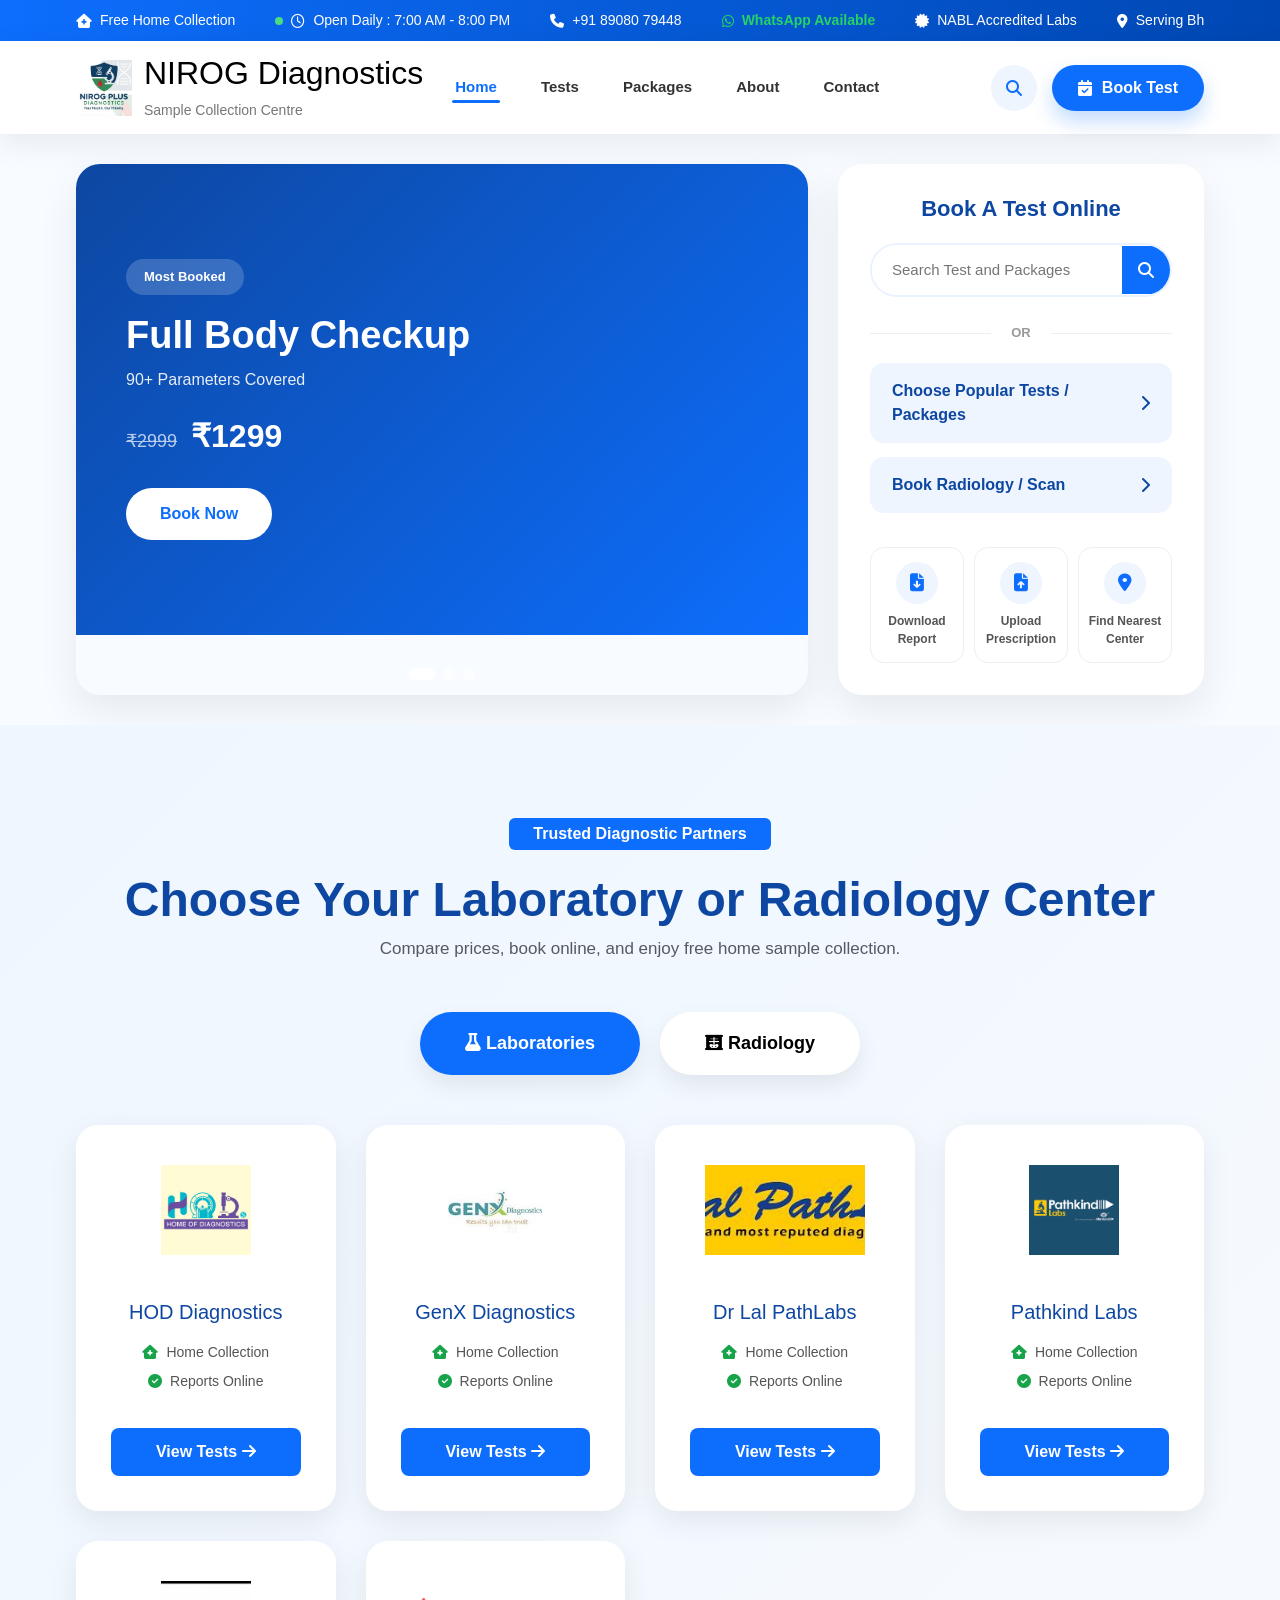
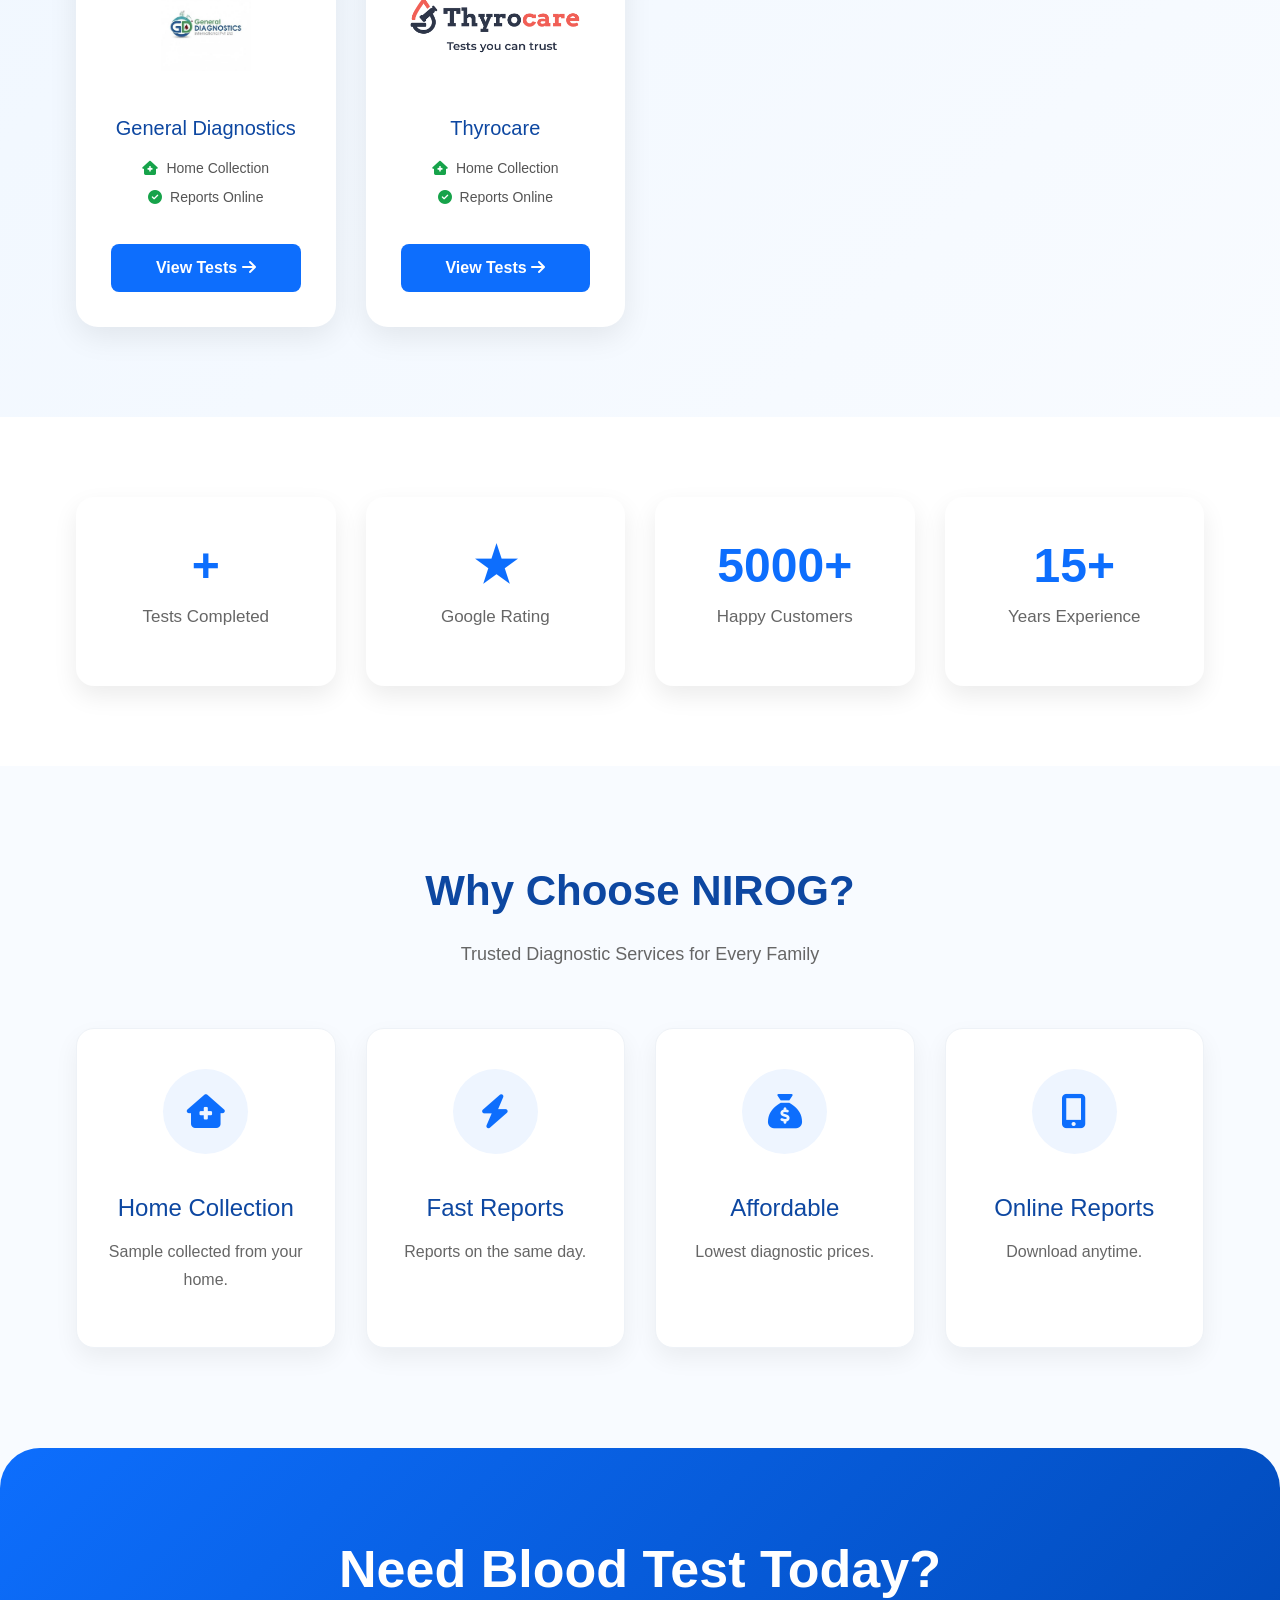
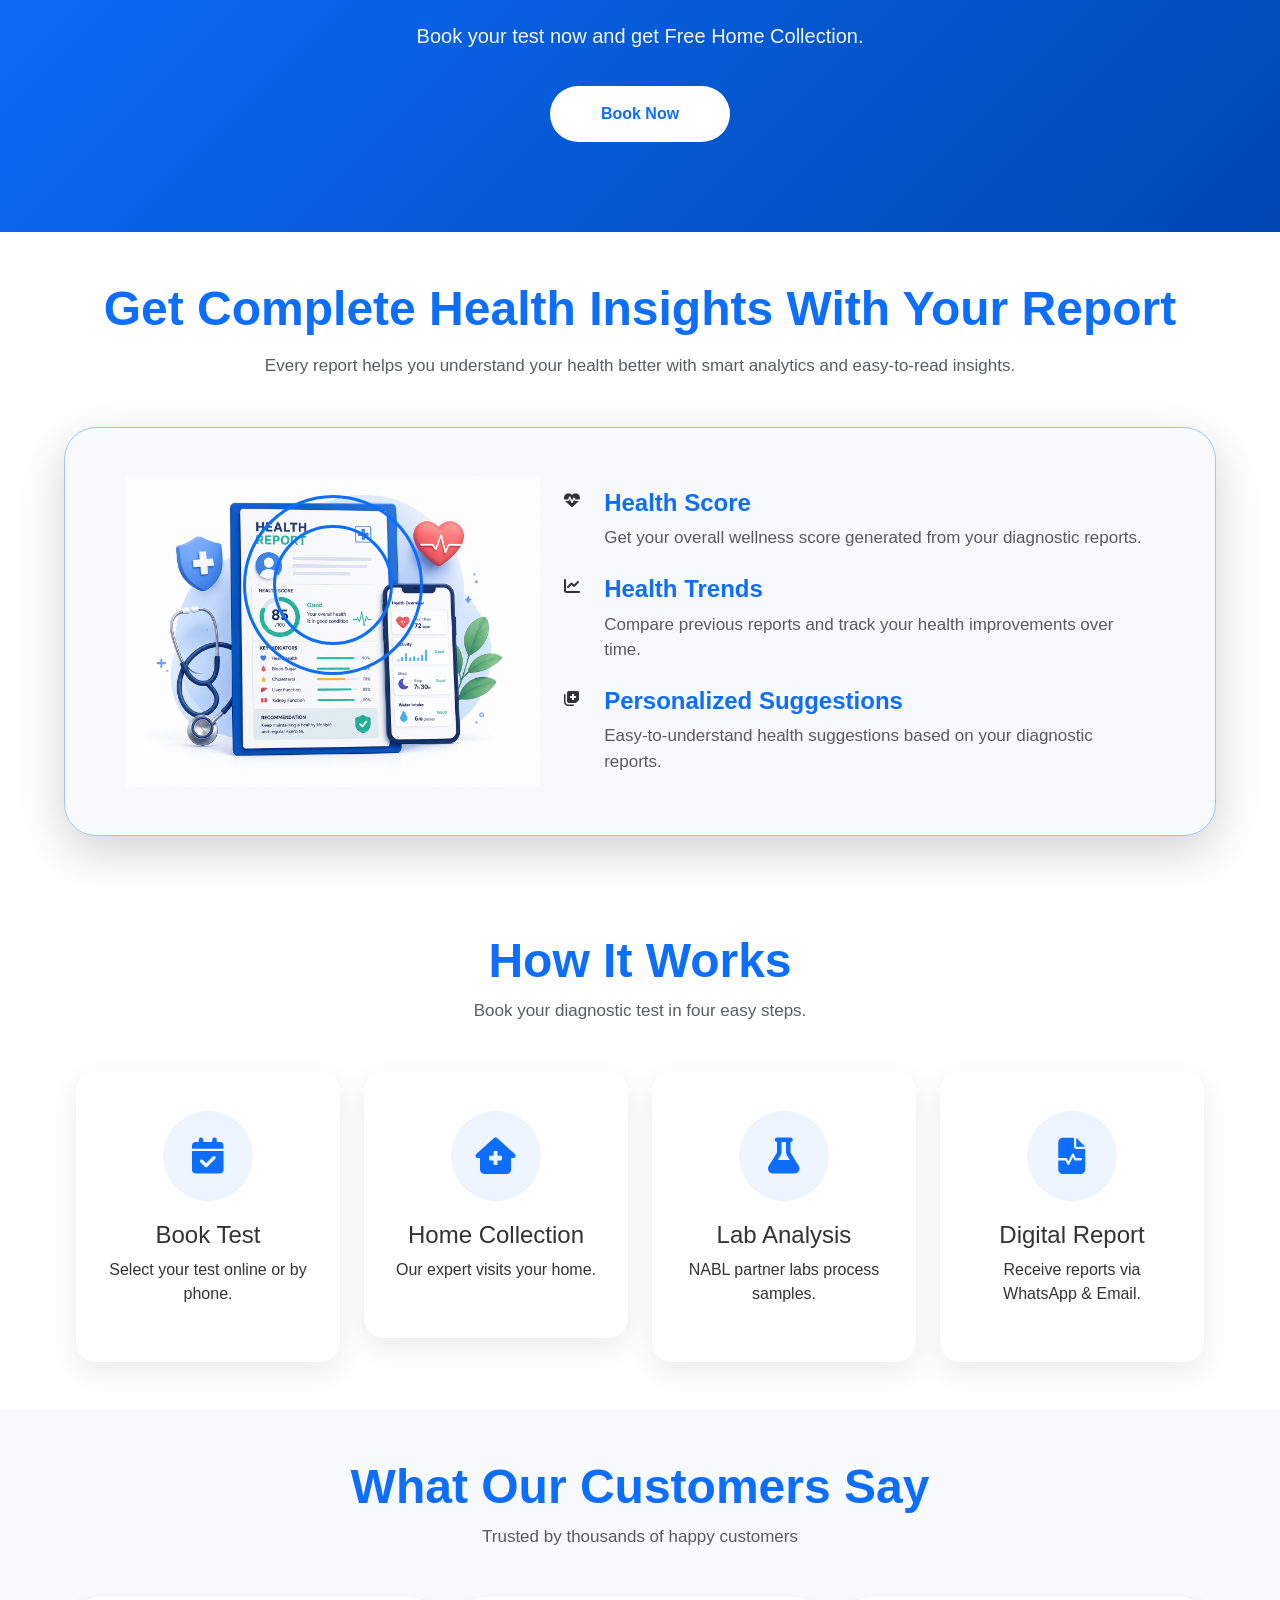
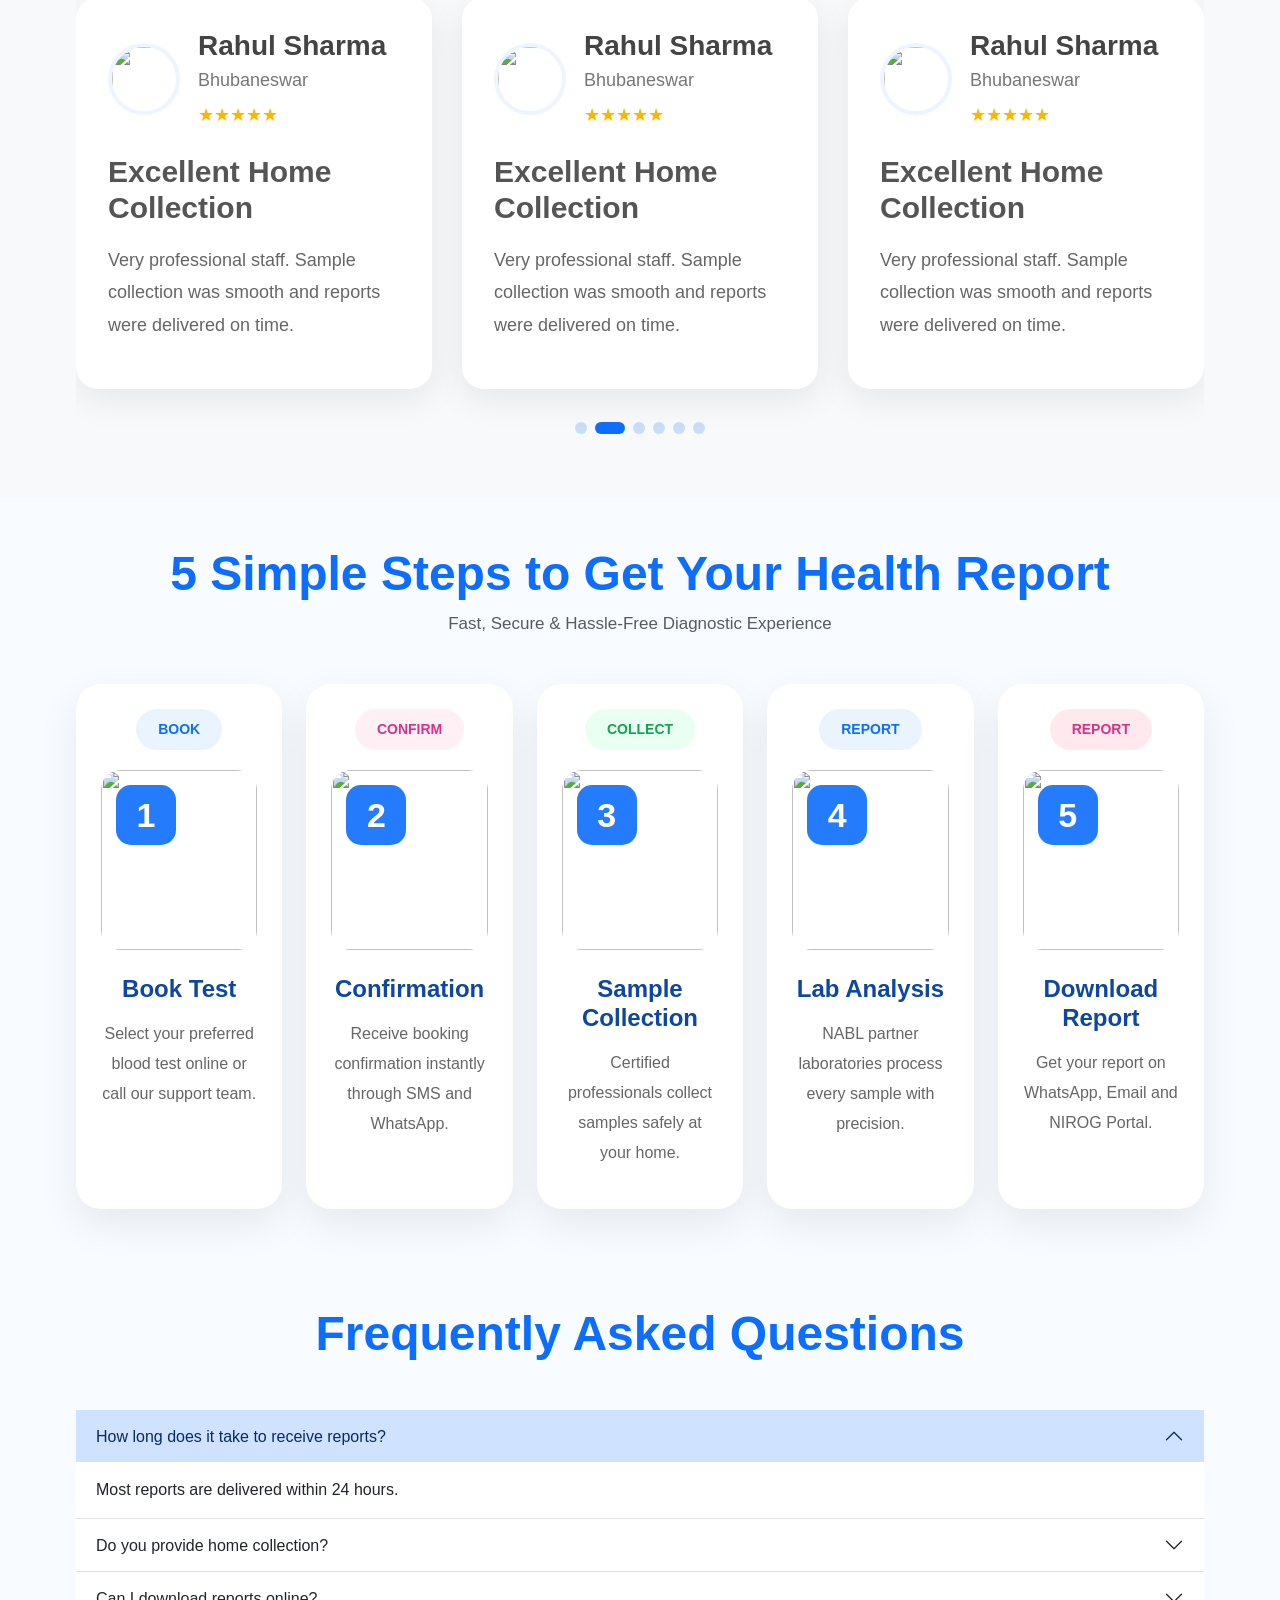
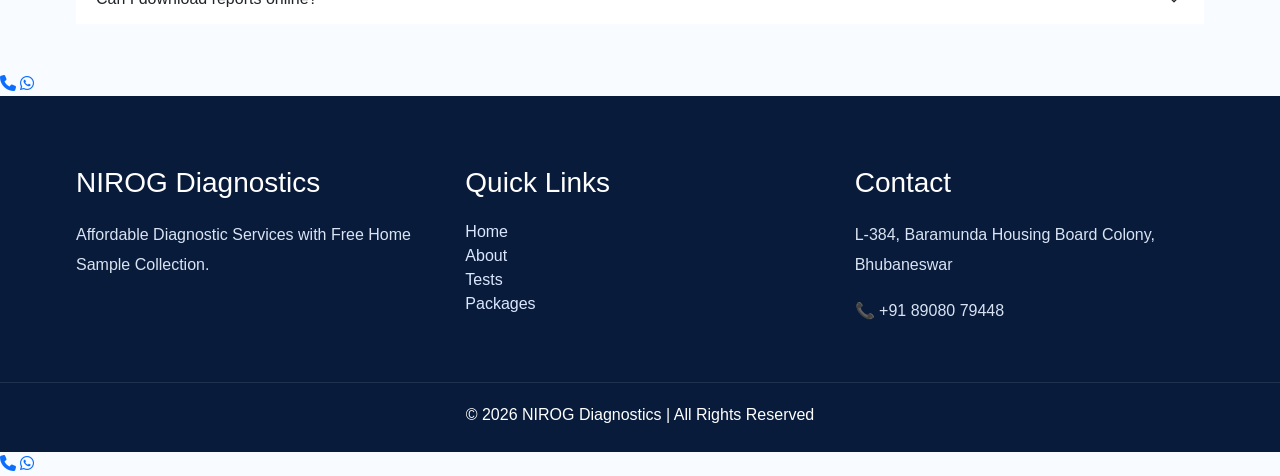
==== index.html @ 04953723 "Updated package page UI with modern cards and categories" ====
<!DOCTYPE html>
<html lang="en">

<head>

    <meta charset="UTF-8">

    <meta name="viewport" content="width=device-width, initial-scale=1.0">

    <title>NIROG Diagnostics</title>

    <link href="https://cdn.jsdelivr.net/npm/bootstrap@5.3.7/dist/css/bootstrap.min.css" rel="stylesheet">
    <link rel="stylesheet"
          href="https://cdnjs.cloudflare.com/ajax/libs/font-awesome/6.6.0/css/all.min.css">
    <link
            rel="stylesheet"
            href="https://cdn.jsdelivr.net/npm/swiper@11/swiper-bundle.min.css">
    <link rel="stylesheet" href="css/style.css">
    <link rel="stylesheet" href="css/home.css">
    <link rel="stylesheet" href="css/fragment.css">
    <link rel="stylesheet" href="css/responsive.css">
    <link rel="stylesheet" href="css/animation.css">

</head>

<body>

<div id="topbar"></div>

<div id="header"></div>

<main>

    <section class="hero-banner">
        <div class="container hero-banner-grid">

            <!-- LEFT: Sliding promo banner -->
            <div class="banner-slider">
                <div class="swiper heroSwiper">
                    <div class="swiper-wrapper">

                        <div class="swiper-slide">
                            <div class="promo-slide promo-slide-1">
                                <span class="promo-tag">Most Booked</span>
                                <h2>Full Body Checkup</h2>
                                <p>90+ Parameters Covered</p>
                                <div class="promo-price">
                                    <span class="mrp">₹2999</span>
                                    <span class="offer">₹1299</span>
                                </div>
                                <a href="booking.html" class="promo-btn">Book Now</a>
                            </div>
                        </div>

                        <div class="swiper-slide">
                            <div class="promo-slide promo-slide-2">
                                <span class="promo-tag">Free Home Collection</span>
                                <h2>Diabetes Care Package</h2>
                                <p>HbA1c, Fasting & PP Sugar</p>
                                <div class="promo-price">
                                    <span class="mrp">₹899</span>
                                    <span class="offer">₹499</span>
                                </div>
                                <a href="booking.html" class="promo-btn">Book Now</a>
                            </div>
                        </div>

                        <div class="swiper-slide">
                            <div class="promo-slide promo-slide-3">
                                <span class="promo-tag">Reports in 24 Hrs</span>
                                <h2>Thyroid Profile</h2>
                                <p>T3, T4 & TSH Test</p>
                                <div class="promo-price">
                                    <span class="mrp">₹699</span>
                                    <span class="offer">₹349</span>
                                </div>
                                <a href="booking.html" class="promo-btn">Book Now</a>
                            </div>
                        </div>

                    </div>
                    <div class="swiper-pagination"></div>
                </div>
            </div>

            <!-- RIGHT: Booking sidebar card -->
            <div class="booking-card">

                <h3>Book A Test Online</h3>

                <form class="booking-search" onsubmit="return false;">
                    <input type="text" id="testSearch" placeholder="Search Test and Packages">
                    <button type="submit" aria-label="Search">
                        <i class="fa-solid fa-magnifying-glass"></i>
                    </button>
                </form>

                <div class="or-divider"><span>OR</span></div>

                <a href="tests.html" class="booking-option">
                    Choose Popular Tests / Packages
                    <i class="fa-solid fa-chevron-right"></i>
                </a>

                <a href="packages.html#radiology" class="booking-option">
                    Book Radiology / Scan
                    <i class="fa-solid fa-chevron-right"></i>
                </a>

                <div class="quick-actions">

                    <a href="reports.html" class="quick-action">
                        <span class="quick-icon"><i class="fa-solid fa-file-arrow-down"></i></span>
                        Download Report
                    </a>

                    <a href="booking.html#upload" class="quick-action">
                        <span class="quick-icon"><i class="fa-solid fa-file-arrow-up"></i></span>
                        Upload Prescription
                    </a>

                    <a href="https://maps.google.com/?q=NIROG+Diagnostics" target="_blank" class="quick-action">
                        <span class="quick-icon"><i class="fa-solid fa-location-dot"></i></span>
                        Find Nearest Center
                    </a>

                </div>

            </div>

        </div>
    </section>

    <section class="partner-section">

        <div class="container">

            <div class="section-title text-center mb-5">

            <span class="badge bg-primary px-4 py-2 fs-6">
                Trusted Diagnostic Partners
            </span>

                <h1 class="display-5 fw-bold mt-3">
                    Choose Your Laboratory or Radiology Center
                </h1>

                <p class="lead text-muted">

                    Compare prices, book online, and enjoy free home sample collection.

                </p>

            </div>

            <div class="partner-tabs">

                <button class="partner-tab active"
                        data-target="labs">

                    <i class="fa-solid fa-flask"></i>

                    Laboratories

                </button>

                <button class="partner-tab"
                        data-target="radiology">

                    <i class="fa-solid fa-x-ray"></i>

                    Radiology

                </button>

            </div>

            <div id="labs"
                 class="partner-grid active-grid"></div>

            <div id="radiology"
                 class="partner-grid"></div>

        </div>

    </section>
    <section class="stats">

        <div class="container stat-grid">

            <div>

                <h2>

<span class="purecounter"
      data-purecounter-start="0"
      data-purecounter-end="20000"
      data-purecounter-duration="2"></span>+

                </h2>
                <p>Tests Completed</p>

            </div>

            <div>

                <h2>

<span class="purecounter"
      data-purecounter-start="0"
      data-purecounter-end="4.9"
      data-purecounter-decimals="1"></span>★

                </h2>

                <p>Google Rating</p>

            </div>

            <div>

                <h2>5000+</h2>

                <p>Happy Customers</p>

            </div>

            <div>

                <h2>15+</h2>

                <p>Years Experience</p>

            </div>

        </div>

    </section>

    <section class="services">

        <div class="container">

            <h2>Why Choose NIROG?</h2>

            <p class="section-subtitle">
                Trusted Diagnostic Services for Every Family
            </p>
            <div class="service-grid">

                <div class="card">

                    <div class="service-icon">
                        <i class="fa-solid fa-house-medical"></i>
                    </div>

                    <h3>Home Collection</h3>

                    <p>Sample collected from your home.</p>

                </div>

                <div class="card">

                    <div class="service-icon">
                        <i class="fa-solid fa-bolt"></i>
                    </div>

                    <h3>Fast Reports</h3>

                    <p>Reports on the same day.</p>

                </div>

                <div class="card">

                    <div class="service-icon">
                        <i class="fa-solid fa-sack-dollar"></i>
                    </div>

                    <h3>Affordable</h3>

                    <p>Lowest diagnostic prices.</p>

                </div>

                <div class="card">

                    <div class="service-icon">
                        <i class="fa-solid fa-mobile-screen-button"></i>
                    </div>

                    <h3>Online Reports</h3>

                    <p>Download anytime.</p>

                </div>

            </div>

        </div>

    </section>

    <section class="cta">

        <div class="container">

            <h2>

                Need Blood Test Today?

            </h2>

            <p>

                Book your test now and get Free Home Collection.

            </p>

            <a href="booking.html" class="primary-btn">

                Book Now

            </a>

        </div>
        </section>
    <section class="health-insights py-5">

        <div class="container">

            <div class="text-center mb-5">

                <h2 class="fw-bold display-5 text-primary">
                    Get Complete Health Insights With Your Report
                </h2>

                <p class="lead text-muted mt-3">
                    Every report helps you understand your health better with
                    smart analytics and easy-to-read insights.
                </p>

            </div>

            <div class="row align-items-center rounded-5 shadow-lg p-5 bg-light border border-primary-subtle">

                <!-- Left Image -->

                <div class="col-lg-5 text-center position-relative mb-5 mb-lg-0">

                    <img src="images/all/health-report.png"
                         class="img-fluid health-img"
                         alt="Health Report">

                    <span class="pulse pulse1"></span>
                    <span class="pulse pulse2"></span>

                </div>

                <!-- Right Content -->

                <div class="col-lg-7">

                    <div class="d-flex mb-4">

                        <div class="icon-circle me-4">

                            <i class="fa-solid fa-heart-pulse"></i>

                        </div>

                        <div>

                            <h4 class="fw-bold text-primary">
                                Health Score
                            </h4>

                            <p class="text-muted mb-0">
                                Get your overall wellness score generated from your
                                diagnostic reports.
                            </p>

                        </div>

                    </div>

                    <div class="d-flex mb-4">

                        <div class="icon-circle me-4">

                            <i class="fa-solid fa-chart-line"></i>

                        </div>

                        <div>

                            <h4 class="fw-bold text-primary">
                                Health Trends
                            </h4>

                            <p class="text-muted mb-0">
                                Compare previous reports and track your health
                                improvements over time.
                            </p>

                        </div>

                    </div>

                    <div class="d-flex">

                        <div class="icon-circle me-4">

                            <i class="fa-solid fa-notes-medical"></i>

                        </div>

                        <div>

                            <h4 class="fw-bold text-primary">
                                Personalized Suggestions
                            </h4>

                            <p class="text-muted mb-0">
                                Easy-to-understand health suggestions based on
                                your diagnostic reports.
                            </p>

                        </div>

                    </div>

                </div>

            </div>

        </div>

    </section>
    <section class="process py-5 bg-white">

        <div class="container">

            <div class="text-center mb-5">

                <h2 class="display-5 fw-bold text-primary">

                    How It Works

                </h2>

                <p class="text-muted">

                    Book your diagnostic test in four easy steps.

                </p>

            </div>

            <div class="row g-4">

                <div class="col-lg-3 col-md-6">

                    <div class="process-card">

                        <div class="process-icon">

                            <i class="fa-solid fa-calendar-check"></i>

                        </div>

                        <h4>Book Test</h4>

                        <p>Select your test online or by phone.</p>

                    </div>

                </div>

                <div class="col-lg-3 col-md-6">

                    <div class="process-card">

                        <div class="process-icon">

                            <i class="fa-solid fa-house-medical"></i>

                        </div>

                        <h4>Home Collection</h4>

                        <p>Our expert visits your home.</p>

                    </div>

                </div>

                <div class="col-lg-3 col-md-6">

                    <div class="process-card">

                        <div class="process-icon">

                            <i class="fa-solid fa-flask"></i>

                        </div>

                        <h4>Lab Analysis</h4>

                        <p>NABL partner labs process samples.</p>

                    </div>

                </div>

                <div class="col-lg-3 col-md-6">

                    <div class="process-card">

                        <div class="process-icon">

                            <i class="fa-solid fa-file-waveform"></i>

                        </div>

                        <h4>Digital Report</h4>

                        <p>Receive reports via WhatsApp & Email.</p>

                    </div>

                </div>

            </div>

        </div>

    </section>
    <section class="testimonial-section py-5 bg-light">

        <div class="container">

            <div class="text-center mb-5">

                <h2 class="display-5 fw-bold text-primary">

                    What Our Customers Say

                </h2>

                <p class="text-muted">

                    Trusted by thousands of happy customers

                </p>

            </div>

            <div class="swiper testimonialSwiper">

                <div class="swiper-wrapper">

                    <div class="swiper-slide">

                        <div class="testimonial-card">

                            <div class="testimonial-header">

                                <img src="https://i.pravatar.cc/120?img=12" alt="">

                                <div class="testimonial-user">

                                    <h4>Rahul Sharma</h4>

                                    <span>Bhubaneswar</span>

                                    <div class="stars">
                                        ★★★★★
                                    </div>

                                </div>

                            </div>

                            <h5 class="review-title">
                                Excellent Home Collection
                            </h5>

                            <p>
                                Very professional staff. Sample collection was smooth and reports were delivered on time.
                            </p>

                        </div>

                    </div>

                    <div class="swiper-slide">

                        <div class="testimonial-card">

                            <div class="testimonial-header">

                                <img src="https://i.pravatar.cc/120?img=12" alt="">

                                <div class="testimonial-user">

                                    <h4>Rahul Sharma</h4>

                                    <span>Bhubaneswar</span>

                                    <div class="stars">
                                        ★★★★★
                                    </div>

                                </div>

                            </div>

                            <h5 class="review-title">
                                Excellent Home Collection
                            </h5>

                            <p>
                                Very professional staff. Sample collection was smooth and reports were delivered on time.
                            </p>

                        </div>

                    </div>

                    <div class="swiper-slide">

                        <div class="testimonial-card">

                            <div class="testimonial-header">

                                <img src="https://i.pravatar.cc/120?img=12" alt="">

                                <div class="testimonial-user">

                                    <h4>Rahul Sharma</h4>

                                    <span>Bhubaneswar</span>

                                    <div class="stars">
                                        ★★★★★
                                    </div>

                                </div>

                            </div>

                            <h5 class="review-title">
                                Excellent Home Collection
                            </h5>

                            <p>
                                Very professional staff. Sample collection was smooth and reports were delivered on time.
                            </p>

                        </div>

                    </div>

                    <div class="swiper-slide">

                        <div class="testimonial-card">

                            <div class="testimonial-header">

                                <img src="https://i.pravatar.cc/120?img=12" alt="">

                                <div class="testimonial-user">

                                    <h4>Rahul Sharma</h4>

                                    <span>Bhubaneswar</span>

                                    <div class="stars">
                                        ★★★★★
                                    </div>

                                </div>

                            </div>

                            <h5 class="review-title">
                                Excellent Home Collection
                            </h5>

                            <p>
                                Very professional staff. Sample collection was smooth and reports were delivered on time.
                            </p>

                        </div>

                    </div>

                    <div class="swiper-slide">

                        <div class="testimonial-card">

                            <div class="testimonial-header">

                                <img src="https://i.pravatar.cc/120?img=12" alt="">

                                <div class="testimonial-user">

                                    <h4>Rahul Sharma</h4>

                                    <span>Bhubaneswar</span>

                                    <div class="stars">
                                        ★★★★★
                                    </div>

                                </div>

                            </div>

                            <h5 class="review-title">
                                Excellent Home Collection
                            </h5>

                            <p>
                                Very professional staff. Sample collection was smooth and reports were delivered on time.
                            </p>

                        </div>

                    </div>

                    <div class="swiper-slide">

                        <div class="testimonial-card">

                            <div class="testimonial-header">

                                <img src="https://i.pravatar.cc/120?img=12" alt="">

                                <div class="testimonial-user">

                                    <h4>Rahul Sharma</h4>

                                    <span>Bhubaneswar</span>

                                    <div class="stars">
                                        ★★★★★
                                    </div>

                                </div>

                            </div>

                            <h5 class="review-title">
                                Excellent Home Collection
                            </h5>

                            <p>
                                Very professional staff. Sample collection was smooth and reports were delivered on time.
                            </p>

                        </div>

                    </div>

                </div>

                <div class="swiper-pagination"></div>

            </div>

        </div>

    </section>
    <section class="journey py-5">

        <div class="container">

            <div class="text-center mb-5">

                <h2 class="display-5 fw-bold text-primary">
                    5 Simple Steps to Get Your Health Report
                </h2>

                <p class="lead text-muted">
                    Fast, Secure & Hassle-Free Diagnostic Experience
                </p>

            </div>

            <div class="row g-4">

                <!-- Step 1 -->

                <div class="col-lg col-md-6">

                    <div class="journey-card">

                    <span class="step-tag blue">
                        BOOK
                    </span>

                        <div class="journey-image">

                            <span class="step-number">1</span>

                            <img src="https://images.unsplash.com/photo-1516321318423-f06f85e504b3?w=500">

                        </div>

                        <h4>Book Test</h4>

                        <p>

                            Select your preferred blood test online or call our support team.

                        </p>

                    </div>

                </div>

                <!-- Step 2 -->

                <div class="col-lg col-md-6">

                    <div class="journey-card">

                    <span class="step-tag pink">
                        CONFIRM
                    </span>

                        <div class="journey-image">

                            <span class="step-number">2</span>

                            <img src="https://images.unsplash.com/photo-1512941937669-90a1b58e7e9c?w=500">

                        </div>

                        <h4>Confirmation</h4>

                        <p>

                            Receive booking confirmation instantly through SMS and WhatsApp.

                        </p>

                    </div>

                </div>

                <!-- Step 3 -->

                <div class="col-lg col-md-6">

                    <div class="journey-card">

                    <span class="step-tag green">
                        COLLECT
                    </span>

                        <div class="journey-image">

                            <span class="step-number">3</span>

                            <img src="https://images.unsplash.com/photo-1584515933487-779824d29309?w=500">

                        </div>

                        <h4>Sample Collection</h4>

                        <p>

                            Certified professionals collect samples safely at your home.

                        </p>

                    </div>

                </div>

                <!-- Step 4 -->

                <div class="col-lg col-md-6">

                    <div class="journey-card">

                    <span class="step-tag blue">
                        REPORT
                    </span>

                        <div class="journey-image">

                            <span class="step-number">4</span>

                            <img src="https://images.unsplash.com/photo-1576091160550-2173dba999ef?w=500">

                        </div>

                        <h4>Lab Analysis</h4>

                        <p>

                            NABL partner laboratories process every sample with precision.

                        </p>

                    </div>

                </div>

                <!-- Step 5 -->

                <div class="col-lg col-md-6">

                    <div class="journey-card">

                    <span class="step-tag red">
                        REPORT
                    </span>

                        <div class="journey-image">

                            <span class="step-number">5</span>

                            <img src="https://images.unsplash.com/photo-1559757175-0eb30cd8c063?w=500">

                        </div>

                        <h4>Download Report</h4>

                        <p>

                            Get your report on WhatsApp, Email and NIROG Portal.

                        </p>

                    </div>

                </div>

            </div>

        </div>

    </section>
    <section class="py-5">

        <div class="container">

            <h2 class="display-5 text-center fw-bold text-primary mb-5">

                Frequently Asked Questions

            </h2>

            <div class="accordion accordion-flush"

                 id="faqAccordion">

                <div class="accordion-item">

                    <h2 class="accordion-header">

                        <button class="accordion-button"

                                data-bs-toggle="collapse"

                                data-bs-target="#faq1">

                            How long does it take to receive reports?

                        </button>

                    </h2>

                    <div id="faq1"

                         class="accordion-collapse collapse show"

                         data-bs-parent="#faqAccordion">

                        <div class="accordion-body">

                            Most reports are delivered within 24 hours.

                        </div>

                    </div>

                </div>

                <div class="accordion-item">

                    <h2 class="accordion-header">

                        <button class="accordion-button collapsed"

                                data-bs-toggle="collapse"

                                data-bs-target="#faq2">

                            Do you provide home collection?

                        </button>

                    </h2>

                    <div id="faq2"

                         class="accordion-collapse collapse"

                         data-bs-parent="#faqAccordion">

                        <div class="accordion-body">

                            Yes, free home collection is available in selected locations.

                        </div>

                    </div>

                </div>

                <div class="accordion-item">

                    <h2 class="accordion-header">

                        <button class="accordion-button collapsed"

                                data-bs-toggle="collapse"

                                data-bs-target="#faq3">

                            Can I download reports online?

                        </button>

                    </h2>

                    <div id="faq3"

                         class="accordion-collapse collapse"

                         data-bs-parent="#faqAccordion">

                        <div class="accordion-body">

                            Yes, reports are available through WhatsApp, Email, and the website.

                        </div>

                    </div>

                </div>

            </div>

        </div>

    </section>
    <a href="tel:+918908079448"
       class="call-float">

        <i class="fa-solid fa-phone"></i>

    </a>
    <a href="https://wa.me/918908079448"
       class="whatsapp-float"
       target="_blank">

        <i class="fa-brands fa-whatsapp"></i>

    </a>
</main>

<div id="footer"></div>
<script src="https://cdn.jsdelivr.net/npm/swiper@11/swiper-bundle.min.js"></script>
<script src="https://cdn.jsdelivr.net/npm/bootstrap@5.3.7/dist/js/bootstrap.bundle.min.js"></script>
<script src="https://cdn.jsdelivr.net/npm/@srexi/purecounterjs/dist/purecounter_vanilla.js"></script>
<script src="js/include.js"></script>
<script src="js/partners.js"></script>
<script src="js/app.js"></script>
<script>

    const swiper = new Swiper(".testimonialSwiper",{

    loop:true,

    spaceBetween:30,

    speed:900,

    grabCursor:true,

    autoplay:{

    delay:2500,

    disableOnInteraction:false,

    pauseOnMouseEnter:true

    },

    pagination:{

    el:".swiper-pagination",

    clickable:true

    },

    breakpoints:{

    0:{

    slidesPerView:1

    },

    768:{

    slidesPerView:2

    },

    1200:{

    slidesPerView:3

    }

    }

    });

</script>
</body>

</html>
---- css/style.css ----
/* STYLE.CSS */
/* RESET */

*{
    margin:0;
    padding:0;
    box-sizing:border-box;
}

html{
    scroll-behavior:smooth;
}

body{
    font-family:'Segoe UI',sans-serif;
    color:#333;
    background:#fff;
    overflow-x:hidden;
}

img{
    max-width:100%;
    display:block;
}

a{
    text-decoration:none;
}

ul{
    list-style:none;
    margin:0;
    padding:0;
}

.container{
    width:90%;
    max-width:1280px;
    margin:auto;
}

.section-title{
    font-size:40px;
    font-weight:700;
    color:#0d47a1;
    margin-bottom:20px;
}

.section-subtitle{
    color:#666;
    font-size:18px;
}

.section-title{
    font-size:40px;
    font-weight:700;
    color:#0d47a1;
    margin-bottom:10px;
}

.section-subtitle{
    color:#666;
    font-size:18px;
}

.text-muted{
    font-size:17px;
}

.primary-btn{
    display:inline-flex;
    align-items:center;
    justify-content:center;
    padding:16px 34px;
    border-radius:50px;
    background:#0d6efd;
    color:#fff;
    font-weight:600;
    transition:.35s;
    box-shadow:0 10px 20px rgba(13,110,253,.25);
}

.primary-btn:hover{
    background:#0b5ed7;
    color:#fff;
    transform:translateY(-3px);
}

body{
    background:#f8fbff;
}
---- css/home.css ----
/*home.css*/


/* ===========================================
   BUTTONS
=========================================== */

.hero-btn{
    display:flex;
    gap:18px;
    margin-bottom:35px;
}

.primary-btn{
    display:inline-flex;
    align-items:center;
    justify-content:center;
    padding:16px 34px;
    border-radius:50px;
    background:#0d6efd;
    color:#fff;
    font-weight:600;
    transition:.3s;
    box-shadow:0 10px 20px rgba(13,110,253,.25);
}

.primary-btn:hover{
    background:#0b5ed7;
    transform:translateY(-4px);
    color:#fff;
}

.secondary-btn{
    display:inline-flex;
    align-items:center;
    justify-content:center;
    padding:16px 34px;
    border-radius:50px;
    border:2px solid #0d6efd;
    color:#0d6efd;
    font-weight:600;
    transition:.3s;
}

.secondary-btn:hover{
    background:#0d6efd;
    color:#fff;
}
.primary-btn,
.secondary-btn{
    min-width:180px;
}
/* ===========================================
   FEATURES
=========================================== */

.features{
    display:grid;
    grid-template-columns:repeat(2,1fr);
    gap:15px;
    margin-top:20px;
}

.features li{
    font-size:17px;
    color:#444;
    font-weight:500;
    display:flex;
        align-items:center;
        gap:10px;
}


.features i{
    color:#16a34a;
}
/* ===========================================
   STATS
=========================================== */

.stats{
        position:relative;
        z-index:10;
    background:#fff;
    margin-top:0;
    padding:80px 0;

}

.stat-grid{
    display:grid;
    grid-template-columns:repeat(4,1fr);
    gap:30px;
}

.stat-grid div{
    background:#fff;
    border-radius:18px;
    text-align:center;
    padding:40px 25px;
    box-shadow:0 10px 25px rgba(0,0,0,.08);
    transition:.35s;
}

.stat-grid div:hover{
    transform:translateY(-8px);
}

.stat-grid h2{
    color:#0d6efd;
    font-size:48px;
    font-weight:700;
    margin-bottom:10px;
}

.stat-grid p{
    color:#666;
    font-size:17px;
}

/* ===========================================
   SERVICES
=========================================== */

.services{
    background:#f8fbff;
    padding:100px 0;
}

.services h2{
    text-align:center;
    font-size:42px;
    color:#0d47a1;
    margin-bottom:60px;
    font-weight:700;
}

.service-grid{
    display:grid;
    grid-template-columns:repeat(4,1fr);
    gap:30px;
}
.service-icon{
    width:85px;
    height:85px;
    margin:0 auto 20px;
    background:#eef5ff;
    color:#0d6efd;
    border-radius:50%;
    display:flex;
    align-items:center;
    justify-content:center;
    font-size:34px;
    transition:.35s;
}
.card{
    background:#fff;
    padding:45px 30px;
    border-radius:18px;
    text-align:center;
    transition:.35s;
    box-shadow:0 10px 25px rgba(0,0,0,.06);
    border:1px solid #eef2f7;
}

.card:hover{
    transform:translateY(-10px);
    box-shadow:0 20px 35px rgba(0,0,0,.12);
    border-color:#0d6efd;
}
.service-icon{
    transition:.35s;
}

.card:hover .service-icon{
    transform:rotate(10deg) scale(1.1);
    background:#0d6efd;
    color:#fff;
}
.card h3{
    margin:18px 0 12px;
    font-size:22px;
    color:#0d47a1;
}

.card p{
    color:#666;
    line-height:28px;
    margin:0;
}

.card{
    font-size:46px;
}

/* ===========================================
   CTA
=========================================== */

.cta{
    background:linear-gradient(135deg,#0d6efd,#0047b3);
    padding:90px 0;
    text-align:center;
     border-radius:40px 40px 0 0;
    color:#fff;
}

.cta h2{
    font-size:52px;
    font-weight:700;
    margin-bottom:20px;
}

.cta p{
    font-size:20px;
    margin-bottom:35px;
    opacity:.95;
}

.cta .primary-btn{
    background:#fff;
    color:#0d6efd;
    box-shadow:none;
}

.cta .primary-btn:hover{
    background:#f4f7ff;
    color:#0d6efd;
}

/* ===========================================
   SPACING
=========================================== */

section{
    position:relative;
}

.hero,
.stats,
.services,
.cta{
    width:100%;
}
.section-subtitle{
    text-align:center;
    color:#666;
    font-size:18px;
    margin-top:-35px;
    margin-bottom:60px;
}
.health-insights{

    padding:100px 0;

    background:#fff;

}

.section-heading{

    text-align:center;

    margin-bottom:70px;

}

.section-heading h2{

    font-size:42px;

    color:#0d47a1;

    font-weight:700;

}

.section-heading p{

    margin-top:15px;

    color:#666;

    font-size:18px;

}

.insight-wrapper{

    display:grid;

    grid-template-columns:1fr 1fr;

    align-items:center;

    gap:80px;

    background:linear-gradient(135deg,#eef6ff,#f9fcff);

    padding:60px;

    border-radius:30px;

    border:2px solid #dcecff;

}

.insight-image{

    position:relative;

    text-align:center;

}

.insight-image img{

    width:330px;

}

.insight-box{

    display:flex;

    gap:20px;

    margin-bottom:35px;

    align-items:flex-start;

}

.insight-box .icon{

    width:65px;

    height:65px;

    border-radius:50%;

    background:#eef5ff;

    display:flex;

    align-items:center;

    justify-content:center;

    color:#0d6efd;

    font-size:26px;

    transition:.3s;

}

.insight-box:hover .icon{

    background:#0d6efd;

    color:#fff;

    transform:scale(1.1);

}

.insight-box h3{

    margin-bottom:10px;

    color:#0d47a1;

}

.insight-box p{

    color:#666;

    line-height:28px;

}

.pulse{

    position:absolute;

    border:3px solid #0d6efd;

    border-radius:50%;

    animation:pulse 2.5s infinite;

}

.pulse1{

    width:120px;

    height:120px;

    left:50%;

    top:35%;

    transform:translate(-50%,-50%);

}

.pulse2{

    width:180px;

    height:180px;

    left:50%;

    top:35%;

    transform:translate(-50%,-50%);

    animation-delay:1s;

}

@keyframes pulse{

    0%{

        transform:translate(-50%,-50%) scale(.6);

        opacity:1;

    }

    100%{

        transform:translate(-50%,-50%) scale(1.4);

        opacity:0;

    }

}



.process{

padding:100px 0;
background:#f8fbff;

}

.process-card{

background:#fff;
padding:40px 25px;
border-radius:20px;
text-align:center;
box-shadow:0 10px 30px rgba(0,0,0,.08);
transition:.35s;

}

.process-card:hover{

transform:translateY(-10px);

}

.process-icon{

width:90px;
height:90px;
margin:auto auto 20px;
background:#eef5ff;
border-radius:50%;
display:flex;
justify-content:center;
align-items:center;
font-size:36px;
color:#0d6efd;

}

.testimonial-section{

padding:100px 0;

}
.testimonial-card{

    background:#fff;
    border-radius:22px;
    padding:32px;
    height:100%;

    box-shadow:0 10px 35px rgba(0,0,0,.08);

    transition:.35s;

}

.testimonial-card:hover{

    transform:translateY(-8px);

}

.testimonial-header{

    display:flex;

    align-items:center;

    gap:18px;

    margin-bottom:25px;

}

.testimonial-header img{

    width:72px;
    height:72px;

    border-radius:50%;

    object-fit:cover;

    border:4px solid #edf5ff;

    flex-shrink:0;

    margin:0;

}

.testimonial-user{

    flex:1;

}

.testimonial-user h4{

    margin:0;

    font-size:28px;

    font-weight:700;

    color:#444;

}

.testimonial-user span{

    display:block;

    color:#777;

    font-size:18px;

    margin:4px 0 8px;

}

.stars{

    color:#ffb400;

    font-size:18px;

    margin:0;

}

.review-title{

    font-size:30px;

    font-weight:600;

    color:#555;

    margin-bottom:18px;

}

.testimonial-card p{

    color:#666;

    line-height:1.8;

    font-size:18px;

}




.swiper{

padding-bottom:60px;

}

.swiper-pagination-bullet{

width:12px;
height:12px;
background:#0d6efd;

}

.swiper-pagination-bullet-active{

width:30px;
border-radius:20px;

}



.journey{

padding:100px 0;

background:#f8fbff;

}

.journey-card{

background:#fff;

border-radius:25px;

padding:25px;

text-align:center;

box-shadow:0 15px 40px rgba(0,0,0,.08);

height:100%;

transition:.35s;

overflow:hidden;

position:relative;

}

.journey-card:hover{

transform:translateY(-10px);

}

.step-tag{

display:inline-block;

padding:10px 22px;

border-radius:50px;

font-weight:700;

font-size:14px;

margin-bottom:20px;

}

.blue{

background:#eaf4ff;

color:#0d6efd;

}

.green{

background:#e9fff1;

color:#14a44d;

}

.red{

background:#ffe9ef;

color:#d63384;

}

.pink{

background:#fff0f6;

color:#d63384;

}

.journey-image{

position:relative;

border-radius:20px;

overflow:hidden;

margin-bottom:25px;

}

.journey-image img{

width:100%;

height:180px;

object-fit:cover;

transition:.5s;

}

.journey-card:hover img{

transform:scale(1.08);

}

.step-number{

position:absolute;

left:15px;

top:15px;

width:60px;

height:60px;

border-radius:15px;

background:rgba(13,110,253,.9);

color:#fff;

display:flex;

align-items:center;

justify-content:center;

font-size:34px;

font-weight:700;

z-index:10;

}

.journey-card h4{

font-weight:700;

color:#0d47a1;

margin-bottom:15px;

}

.journey-card p{

color:#666;

line-height:30px;

}


.partner-section{

padding:70px 0 90px;
background:linear-gradient(135deg,#eef6ff,#f8fbff);

}
.partner-tabs{

display:flex;
justify-content:center;
gap:20px;
margin:50px 0;

}

.partner-tab{

padding:18px 45px;
border:none;
border-radius:50px;
background:#fff;
font-weight:600;
font-size:18px;
box-shadow:0 10px 25px rgba(0,0,0,.08);
transition:.35s;

}

.partner-tab.active{

background:#0d6efd;
color:#fff;

}


@media (max-width:992px){

.partner-grid{

grid-template-columns:repeat(2,1fr);

}

}

.partner-grid{
    display:none !important;
}

.partner-grid.active-grid{
    display:grid !important;
    grid-template-columns:repeat(4,1fr);
    gap:30px;
}

.partner-card{

background:#fff;
padding:35px;
border-radius:22px;
text-align:center;
text-decoration:none;
box-shadow:0 10px 30px rgba(0,0,0,.08);
transition:.35s;

}

.partner-card:hover{

transform:translateY(-8px);
border:2px solid #0d6efd;

}

.partner-card img{

width:130px;
height:70px;
object-fit:contain;
margin-bottom:20px;

}

.partner-card h4{

font-size:20px;
color:#0d47a1;

}

.partner-card p{

color:#666;

}
.partner-logo{
    height:120px;
    display:flex;
    justify-content:center;
    align-items:center;
    margin-bottom:20px;
}

.partner-logo img{
    max-width:180px;
    max-height:90px;
    width:auto;
    height:auto;
    object-fit:contain;
}

.partner-info{
    display:flex;
    flex-direction:column;
    gap:8px;
    margin:18px 0;
    color:#555;
    font-size:14px;
}

.partner-info span{
    display:flex;
    align-items:center;
    justify-content:center;
    gap:8px;
}

.partner-info i{
    color:#16a34a;
}

.partner-btn{
    margin-top:18px;
    width:100%;
    border:none;
    background:#0d6efd;
    color:#fff;
    padding:12px;
    border-radius:8px;
    font-weight:600;
    transition:.3s;
}

.partner-btn:hover{
    background:#0b5ed7;
}
/* ===========================
   MOBILE RESPONSIVE
=========================== */

@media (max-width:768px){

/* Section */

.partner-section{

    padding:40px 0;

}

.partner-section .display-5{

    font-size:32px;

}

.partner-section .lead{

    font-size:16px;

}

/* Tabs */

.partner-tabs{

    flex-direction:column;
    align-items:center;
    gap:15px;
    margin:30px 0;

}

.partner-tab{

    width:100%;
    max-width:320px;
    padding:14px 20px;
    font-size:16px;

}

/* Cards */

.partner-grid{

    grid-template-columns:1fr !important;
    gap:20px;

}

.partner-card{

    padding:25px 20px;

}

.partner-logo{

    height:90px;
    margin-bottom:15px;

}

.partner-logo img{

    max-width:120px;
    max-height:70px;

}

.partner-card h4{

    font-size:22px;
    margin-bottom:15px;

}

.partner-info{

    gap:10px;
    font-size:15px;

}

.partner-btn{

    width:100%;
    padding:14px;
    font-size:16px;

}

}

@media(max-width:768px){

.section-title h1{

    font-size:32px;
    line-height:1.3;

}

.section-title p{

    font-size:16px;

}

}


/* ===========================================
   HERO BANNER
=========================================== */

.hero-banner{
    padding:30px 0;
    background:#f8fbff;
}

.hero-banner-grid{
    display:grid;
    grid-template-columns:2fr 1fr;
    gap:30px;
    align-items:stretch;
}

/* ---------- Slider ---------- */
.banner-slider{
    border-radius:24px;
    overflow:hidden;
    box-shadow:0 15px 40px rgba(0,0,0,.08);
}

.heroSwiper,
.heroSwiper .swiper-wrapper,
.heroSwiper .swiper-slide{
    height:100%;
}

.promo-slide{
    height:100%;
    min-height:420px;
    padding:50px;
    display:flex;
    flex-direction:column;
    justify-content:center;
    color:#fff;
}

.promo-slide-1{ background:linear-gradient(135deg,#0d47a1,#0d6efd); }
.promo-slide-2{ background:linear-gradient(135deg,#0b5ed7,#25a1ff); }
.promo-slide-3{ background:linear-gradient(135deg,#043c8e,#0d6efd); }

.promo-tag{
    display:inline-block;
    background:rgba(255,255,255,.18);
    padding:8px 18px;
    border-radius:50px;
    font-size:13px;
    font-weight:600;
    margin-bottom:18px;
    width:fit-content;
}

.promo-slide h2{
    font-size:38px;
    font-weight:700;
    margin-bottom:10px;
}

.promo-slide p{
    font-size:16px;
    opacity:.9;
    margin-bottom:20px;
}

.promo-price{
    display:flex;
    align-items:baseline;
    gap:14px;
    margin-bottom:28px;
}

.promo-price .mrp{
    text-decoration:line-through;
    opacity:.7;
    font-size:18px;
}

.promo-price .offer{
    font-size:32px;
    font-weight:700;
}

.promo-btn{
    display:inline-flex;
    align-items:center;
    justify-content:center;
    width:fit-content;
    padding:14px 34px;
    border-radius:50px;
    background:#fff;
    color:#0d6efd;
    font-weight:600;
    transition:.3s;
}

.promo-btn:hover{
    transform:translateY(-3px);
    color:#0d6efd;
}

.heroSwiper .swiper-pagination-bullet{
    background:#fff;
    opacity:.6;
}

.heroSwiper .swiper-pagination-bullet-active{
    opacity:1;
    width:26px;
    border-radius:20px;
}

/* ---------- Booking Card ---------- */
.booking-card{
    background:#fff;
    border-radius:24px;
    padding:32px;
    box-shadow:0 15px 40px rgba(0,0,0,.08);
    display:flex;
    flex-direction:column;
}

.booking-card h3{
    font-size:22px;
    font-weight:700;
    color:#0d47a1;
    margin-bottom:20px;
    text-align:center;
}

.booking-search{
    display:flex;
    align-items:center;
    border:2px solid #eaf1ff;
    border-radius:50px;
    overflow:hidden;
    margin-bottom:20px;
}

.booking-search input{
    flex:1;
    border:none;
    outline:none;
    padding:14px 20px;
    font-size:15px;
}

.booking-search button{
    border:none;
    background:#0d6efd;
    color:#fff;
    width:48px;
    height:48px;
    display:flex;
    align-items:center;
    justify-content:center;
    flex-shrink:0;
    transition:.3s;
}

.booking-search button:hover{
    background:#0b5ed7;
}

.or-divider{
    text-align:center;
    color:#999;
    font-size:13px;
    font-weight:600;
    margin:6px 0 20px;
    position:relative;
}

.or-divider::before,
.or-divider::after{
    content:"";
    position:absolute;
    top:50%;
    width:40%;
    height:1px;
    background:#eee;
}

.or-divider::before{ left:0; }
.or-divider::after{ right:0; }

.booking-option{
    display:flex;
    align-items:center;
    justify-content:space-between;
    background:#eef5ff;
    color:#0d47a1;
    font-weight:600;
    padding:16px 22px;
    border-radius:14px;
    margin-bottom:14px;
    transition:.3s;
}

.booking-option:hover{
    background:#0d6efd;
    color:#fff;
    transform:translateX(4px);
}

.quick-actions{
    display:grid;
    grid-template-columns:repeat(3,1fr);
    gap:10px;
    margin-top:auto;
    padding-top:20px;
}

.quick-action{
    display:flex;
    flex-direction:column;
    align-items:center;
    gap:8px;
    text-align:center;
    font-size:12px;
    font-weight:600;
    color:#555;
    padding:14px 6px;
    border-radius:14px;
    border:1px solid #eee;
    transition:.3s;
}

.quick-action:hover{
    border-color:#0d6efd;
    color:#0d6efd;
    transform:translateY(-3px);
}

.quick-icon{
    width:42px;
    height:42px;
    border-radius:50%;
    background:#eef5ff;
    color:#0d6efd;
    display:flex;
    align-items:center;
    justify-content:center;
    font-size:18px;
    transition:.3s;
}

.quick-action:hover .quick-icon{
    background:#0d6efd;
    color:#fff;
}

/* ---------- Responsive ---------- */
@media (max-width:991px){
    .hero-banner-grid{
        grid-template-columns:1fr;
    }
    .promo-slide{
        min-height:340px;
        padding:35px;
    }
    .promo-slide h2{ font-size:28px; }
}

@media (max-width:576px){
    .quick-actions{
        grid-template-columns:1fr;
    }
    .quick-action{
        flex-direction:row;
        justify-content:flex-start;
        text-align:left;
    }
}
---- css/fragment.css ----
/* fragment.css */

 .header .container{
        flex-direction:row !important;
        gap:0 !important;
    }
.header.scrolled .navbar{
    padding: 4px 0;
}

.header.scrolled .logo img{
    width: 44px;
}

.header.scrolled{
    box-shadow: 0 4px 18px rgba(0,0,0,.10);
}
.partner-grid{
    display:grid;
    grid-template-columns:repeat(auto-fit,minmax(260px,1fr));
    gap:25px;
}
/* =====================================================
   TOPBAR (scrolling ticker)
===================================================== */

.topbar {
    background: linear-gradient(90deg, #0d6efd, #0047b3, #0d6efd);
    background-size: 200% 100%;
    animation: gradientShift 8s ease infinite;
    color: #fff;
    font-size: 14px;
    padding: 10px 0;
    position: relative;
    overflow: hidden;
}
.topbar::after {
    content: "";
    position: absolute;
    top: 0;
    left: -150%;
    width: 60%;
    height: 100%;
    background: linear-gradient(
        120deg,
        transparent,
        rgba(255, 255, 255, 0.25),
        transparent
    );
    animation: shimmer 5s ease-in-out infinite;
    pointer-events: none;
}
.live-dot {
    width: 8px;
    height: 8px;
    border-radius: 50%;
    background: #4ade80;
    display: inline-block;
    box-shadow: 0 0 0 rgba(74, 222, 128, 0.6);
    animation: livePulse 1.8s infinite;
}

@keyframes livePulse {
    0%   { box-shadow: 0 0 0 0 rgba(74, 222, 128, 0.6); }
    70%  { box-shadow: 0 0 0 8px rgba(74, 222, 128, 0); }
    100% { box-shadow: 0 0 0 0 rgba(74, 222, 128, 0); }
}
@keyframes gradientShift {
    0%   { background-position: 0% 50%; }
    50%  { background-position: 100% 50%; }
    100% { background-position: 0% 50%; }
}
@keyframes shimmer {
    0%   { left: -150%; }
    60%  { left: 150%; }
    100% { left: 150%; }
}
.topbar-marquee {
    width: 100%;
    overflow: hidden;
}

.topbar-track {
    display: flex;
    width: max-content;
    animation: marquee 32s linear infinite;   /* was 18s — slower since there's more text now */
}

.topbar-track:hover {
    animation-play-state: paused;
}

.topbar-content {
    display: flex;
    align-items: center;
    flex-shrink: 0;
    gap: 40px;
    padding-right: 40px;
}

.top-item {
    display: flex;
    align-items: center;
    gap: 8px;
    font-weight: 500;
    white-space: nowrap;
}

.top-item a {
    color: #fff;
}

.top-item i {
    color: #fff;
}

.whatsapp {
    color: #25D366;
    font-weight: 600;
}

.whatsapp i {
    color: #25D366;
}
/* instead of applying to all icons */
.top-item:has(.fa-star) i {
    animation: twinkle 3s ease-in-out infinite;
}
.top-item i {
    animation: twinkle 3s ease-in-out infinite;
}

@keyframes twinkle {
    0%, 100% { opacity: 1; transform: scale(1); }
    50%      { opacity: 0.6; transform: scale(1.15); }
}
@keyframes marquee {
    from { transform: translateX(0); }
    to   { transform: translateX(-50%); }
}


.header{
    background:#fff;
    position:sticky;
    top:0;
    z-index:999;
    box-shadow:0 8px 30px rgba(0,0,0,.08);
    transition: box-shadow .3s ease, padding .3s ease;
}

.navbar{
    padding:8px 0;
}

/* ---------- NAVBAR ROW: logo left / menu+actions right ---------- */
.navbar .container{
    display:flex;
    align-items:center;
    justify-content:space-between;
    flex-wrap:wrap;
}

/* ---------- LOGO ---------- */
.logo{
    display:flex;
    align-items:center;
    justify-content:flex-start;
    gap:12px;
    flex:0 1 auto;
    min-width:0;
    text-decoration:none;
}

.logo img{
    width: 56px;                  /* was 70px */
    flex-shrink: 0;
    transition: width .3s ease;
}

.logo-text p{
    margin:0;
    font-size: 12px;              /* was 14px */
    color:#777;
    white-space:nowrap;
}

.logo-text p{
    margin:0;
    font-size:14px;
    color:#777;
    white-space:nowrap;
}

/* On desktop: menu + actions sit together on the right, no centering */
.navbar-collapse{
    display:flex;
    align-items:center;
    justify-content:flex-end;
    flex-grow:1;
}

.navbar-nav{
    display:flex;
    align-items:center;
    gap:12px;
    margin:0;
}

.nav-link{
    font-weight:600;
    font-size:15px;
    padding: 10px 16px !important;   /* was 14px 18px */
    position:relative;
    color:#333 !important;
    transition:.35s;
}

.nav-link:hover{ color:#0d6efd !important; }
.nav-link.active{ color:#0d6efd !important; }

.nav-link::after{
    content:"";
    position:absolute;
    left:50%;
    bottom:6px;
    transform:translateX(-50%);
    width:0;
    height:3px;
    background:#0d6efd;
    transition:.35s;
    border-radius:10px;
}

.nav-link:hover::after,
.nav-link.active::after{
    width:65%;
}

.header-right{
    display:flex;
    align-items:center;
    gap:15px;
    margin-left:24px;
}

.search-btn{
    width:46px;
    height:46px;
    border-radius:50%;
    display:flex;
    align-items:center;
    justify-content:center;
    background:#eef5ff;
    color:#0d6efd;
    transition:.3s;
    flex-shrink:0;
}

.search-btn:hover{
    background:#0d6efd;
    color:#fff;
}

.book-btn{
    display:flex;
    align-items:center;
    gap:10px;
    padding: 11px 26px;
    border-radius:50px;
    background:#0d6efd;
    color:#fff;
    font-weight:600;
    box-shadow:0 10px 20px rgba(13,110,253,.25);
    transition:.35s;
    white-space:nowrap;
}

.book-btn:hover{
    background:#0b5ed7;
    transform:translateY(-3px);
    color:#fff;
}

/* ================= FOOTER (unchanged) ================= */
footer{
    background:#081b3a;
    padding:70px 0 25px;
    color:#fff;
}

.footer-grid{
    display:grid;
    grid-template-columns:repeat(3,1fr);
    gap:40px;
}

.footer-grid h3{ margin-bottom:20px; }

.footer-grid a{
    color:#dbe7ff;
    transition:.3s;
}

.footer-grid a:hover{
    color:#0d6efd;
    padding-left:6px;
}

.footer-grid p{
    line-height:30px;
    color:#d9e3f3;
}

.copyright{
    margin-top:40px;
    padding-top:20px;
    text-align:center;
    border-top:1px solid rgba(255,255,255,.1);
}

/* =====================================================
   MOBILE / TABLET (<991px)
===================================================== */
@media (max-width:991px){

    /* ---------- TOP BAR ---------- */
    .topbar{ padding:8px 0; }



    /* ---------- HEADER ---------- */
    .header{
        position:sticky;
        top:0;
    }

    .navbar{ padding:10px 0; }

    /* Top row (logo + toggler) must NEVER wrap onto two lines */
    .navbar .container{
        display:flex;
        align-items:center;
        justify-content:space-between;
        flex-wrap:nowrap;      /* was wrap — this was letting the toggler drop to row 2 */
        position:relative;      /* anchor point for the dropdown below */
    }

    /* ---------- LOGO ---------- */
    .logo{
        display:flex;
        align-items:center;
        gap:10px;
        flex:0 1 auto;
        min-width:0;
        max-width:calc(100% - 65px);
        text-decoration:none;
        margin:0;
    }

    .logo img{
        width:55px;
        height:auto;
        flex-shrink:0;
    }

    .logo-text{
        min-width:0;
        overflow:hidden;
    }

    .logo-text h2{
        margin:0;
        font-size:19px;
        line-height:1.2;
        color:#0d6efd;
        font-weight:700;
        white-space:nowrap;
        overflow:hidden;
        text-overflow:ellipsis;
    }

    .logo-text p{
        margin:2px 0 0;
        font-size:12px;
        color:#777;
        white-space:nowrap;
        overflow:hidden;
        text-overflow:ellipsis;
    }

    /* ---------- HAMBURGER ---------- */
    .navbar-toggler{
        margin-left:auto;
        flex-shrink:0;
        border:none;
        padding:6px;
    }

    .navbar-toggler:focus{ box-shadow:none; }

    /* ---------- DROPDOWN PANEL ----------
       Taken OUT of the flex flow with position:absolute so it can
       never push the logo/toggler row apart or force a wrap. */
    .navbar-collapse{
        position:absolute;
        top:100%;
        left:0;
        right:0;
        display:flex;
        flex-direction:column;
        align-items:stretch;
        width:100%;
        margin-top:12px;
        padding:10px 15px 20px;

        background:#fff;
        border-top:1px solid #eee;
        box-shadow:0 15px 35px rgba(0,0,0,.08);
        z-index:1000;
    }

    .navbar-collapse:not(.show){
        display:none;         /* Bootstrap toggles .show; keep it hidden until then */
    }

    .navbar-nav{
        flex-direction:column;
        align-items:flex-start;
        gap:0;
        width:100%;
    }

    .nav-item{ width:100%; }

    .nav-link{
        display:block;
        width:100%;
        padding:12px 10px !important;
        text-align:left;
    }

    .nav-link::after{
        left:10px;
        transform:none;
        bottom:4px;
    }

    .nav-link:hover::after,
    .nav-link.active::after{
        width:30px;
    }

    .header-right{
        margin:14px 0 0;
        justify-content:flex-start;
        gap:15px;
    }

    .search-btn{
        width: 42px;                   /* was 46px */
        height: 42px;
    }

    .book-btn{
        padding:12px 22px;
        font-size:15px;
    }
}
---- css/responsive.css ----
/*responsive.css*/
@media(max-width:992px){

.hero-grid{

grid-template-columns:1fr;

text-align:center;

}

.service-grid{

grid-template-columns:repeat(2,1fr);

}

.stat-grid{

grid-template-columns:repeat(2,1fr);

}




}

@media(max-width:600px){

.service-grid{

grid-template-columns:1fr;

}

.stat-grid{

grid-template-columns:1fr;

}

.hero h1{

font-size:42px;

}

.hero-btn{

flex-direction:column;

}

}
---- css/animation.css ----
/*animation.css*/
.hero img{
    animation:float 3s ease-in-out infinite;
}

@keyframes float{

0%{

transform:translateY(0);

}

50%{

transform:translateY(-15px);

}

100%{

transform:translateY(0);

}

}

.card{
    padding:40px 25px;
    min-height:320px;
}

.card h3{
    font-size:24px;
    margin-top:20px;
    margin-bottom:15px;
}

.card p{
    font-size:16px;
    line-height:28px;
    color:#666;
}
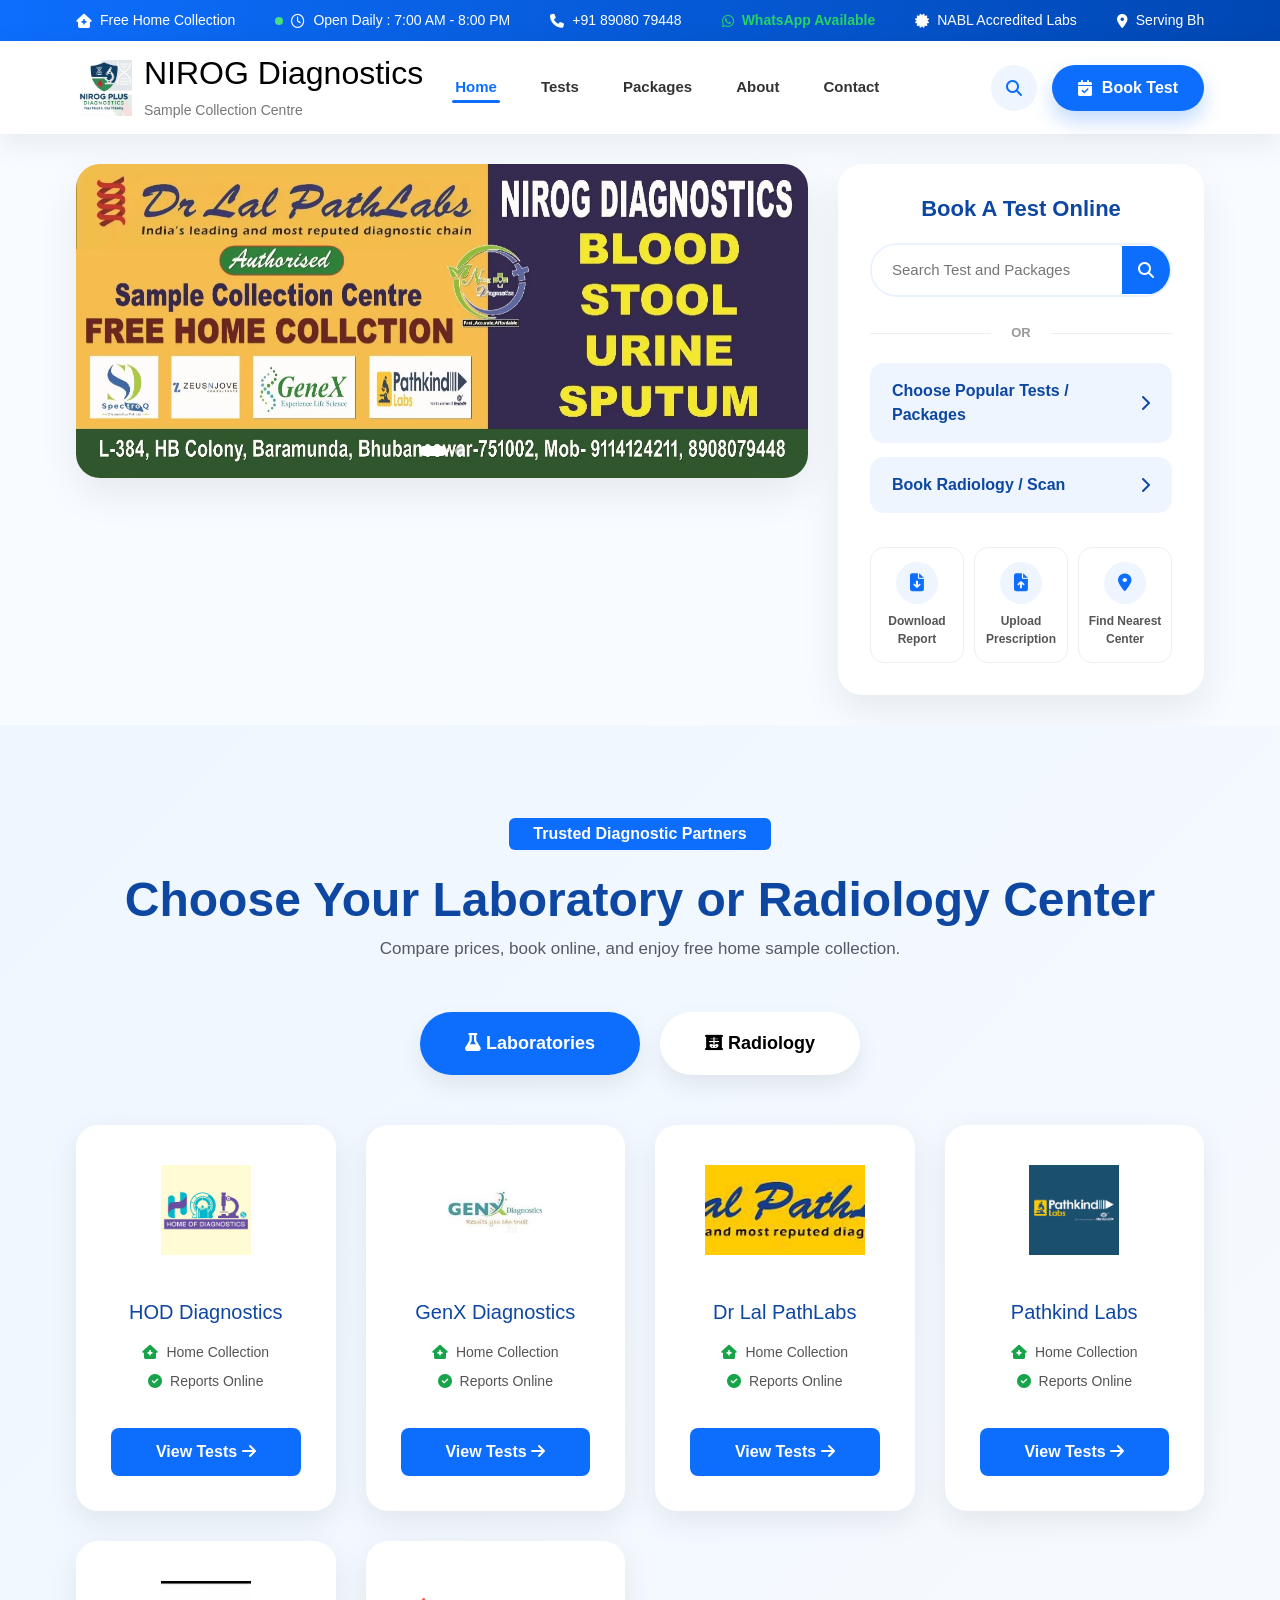
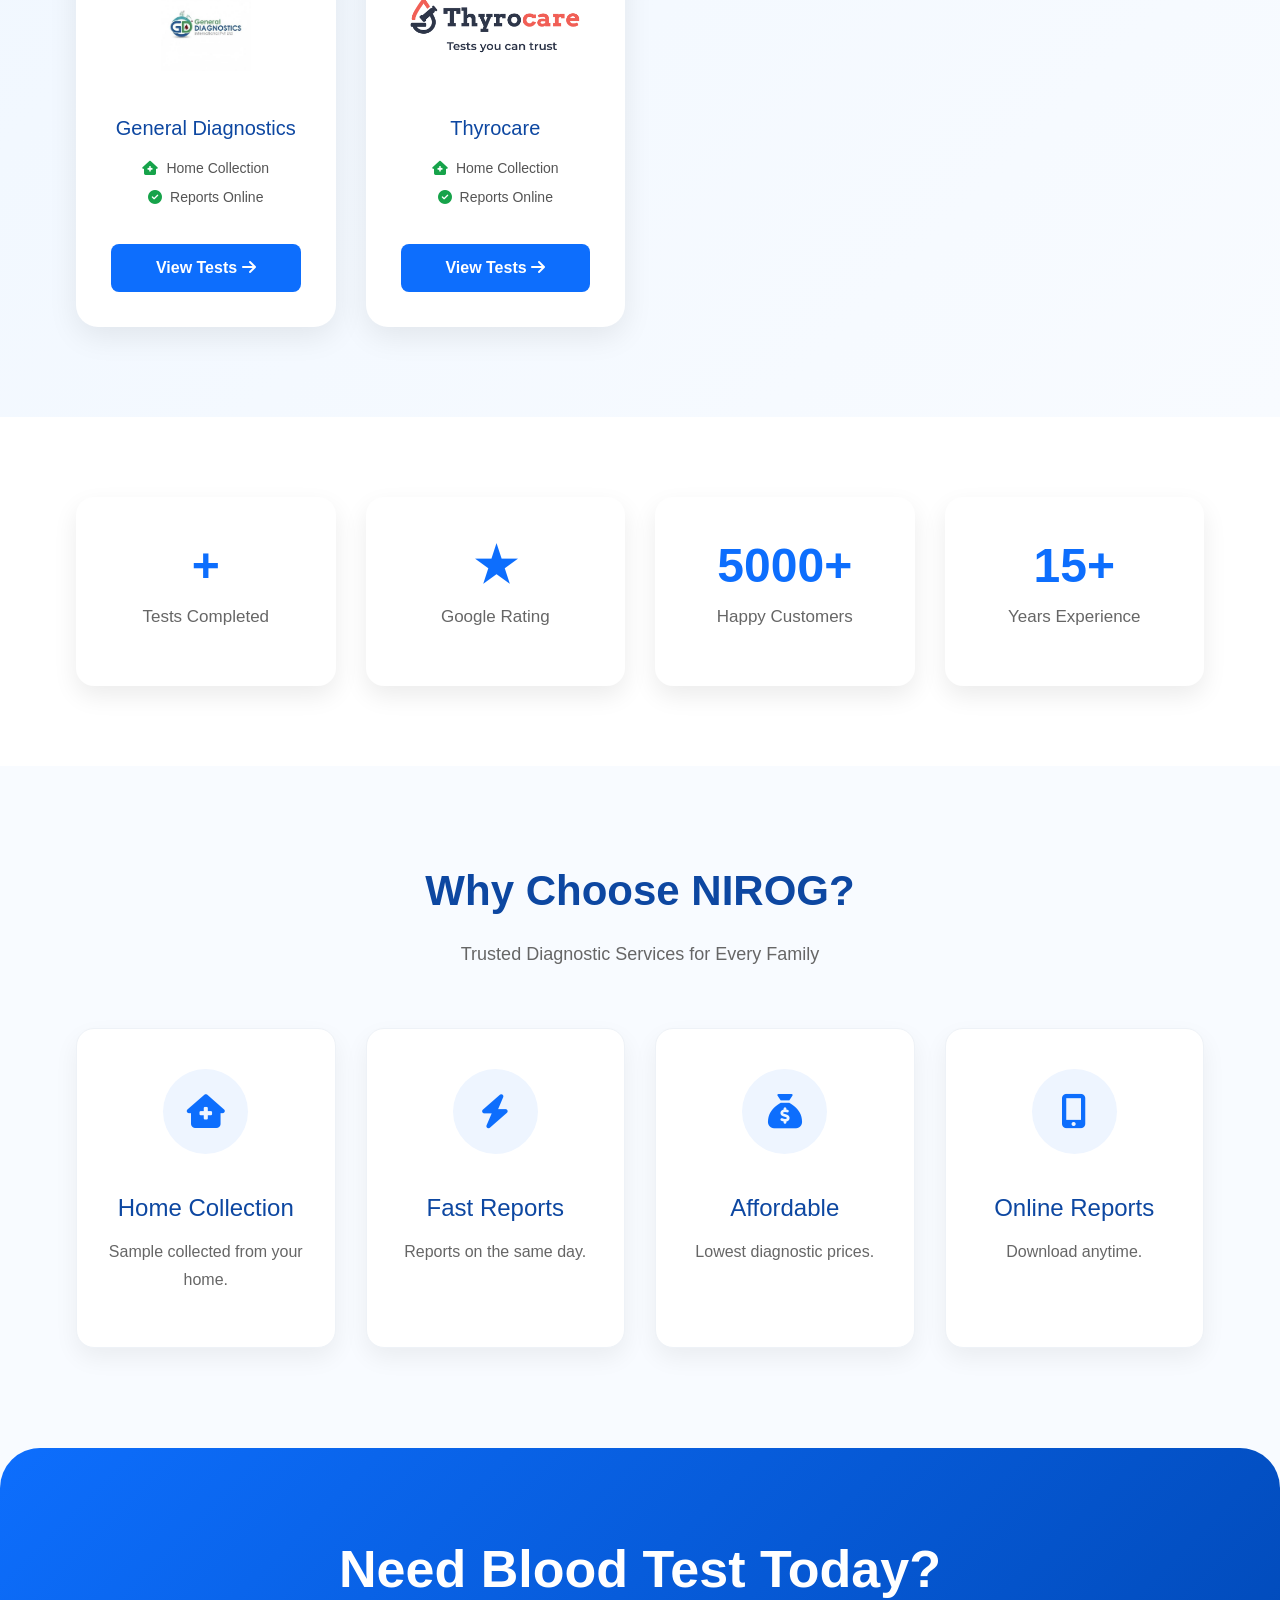
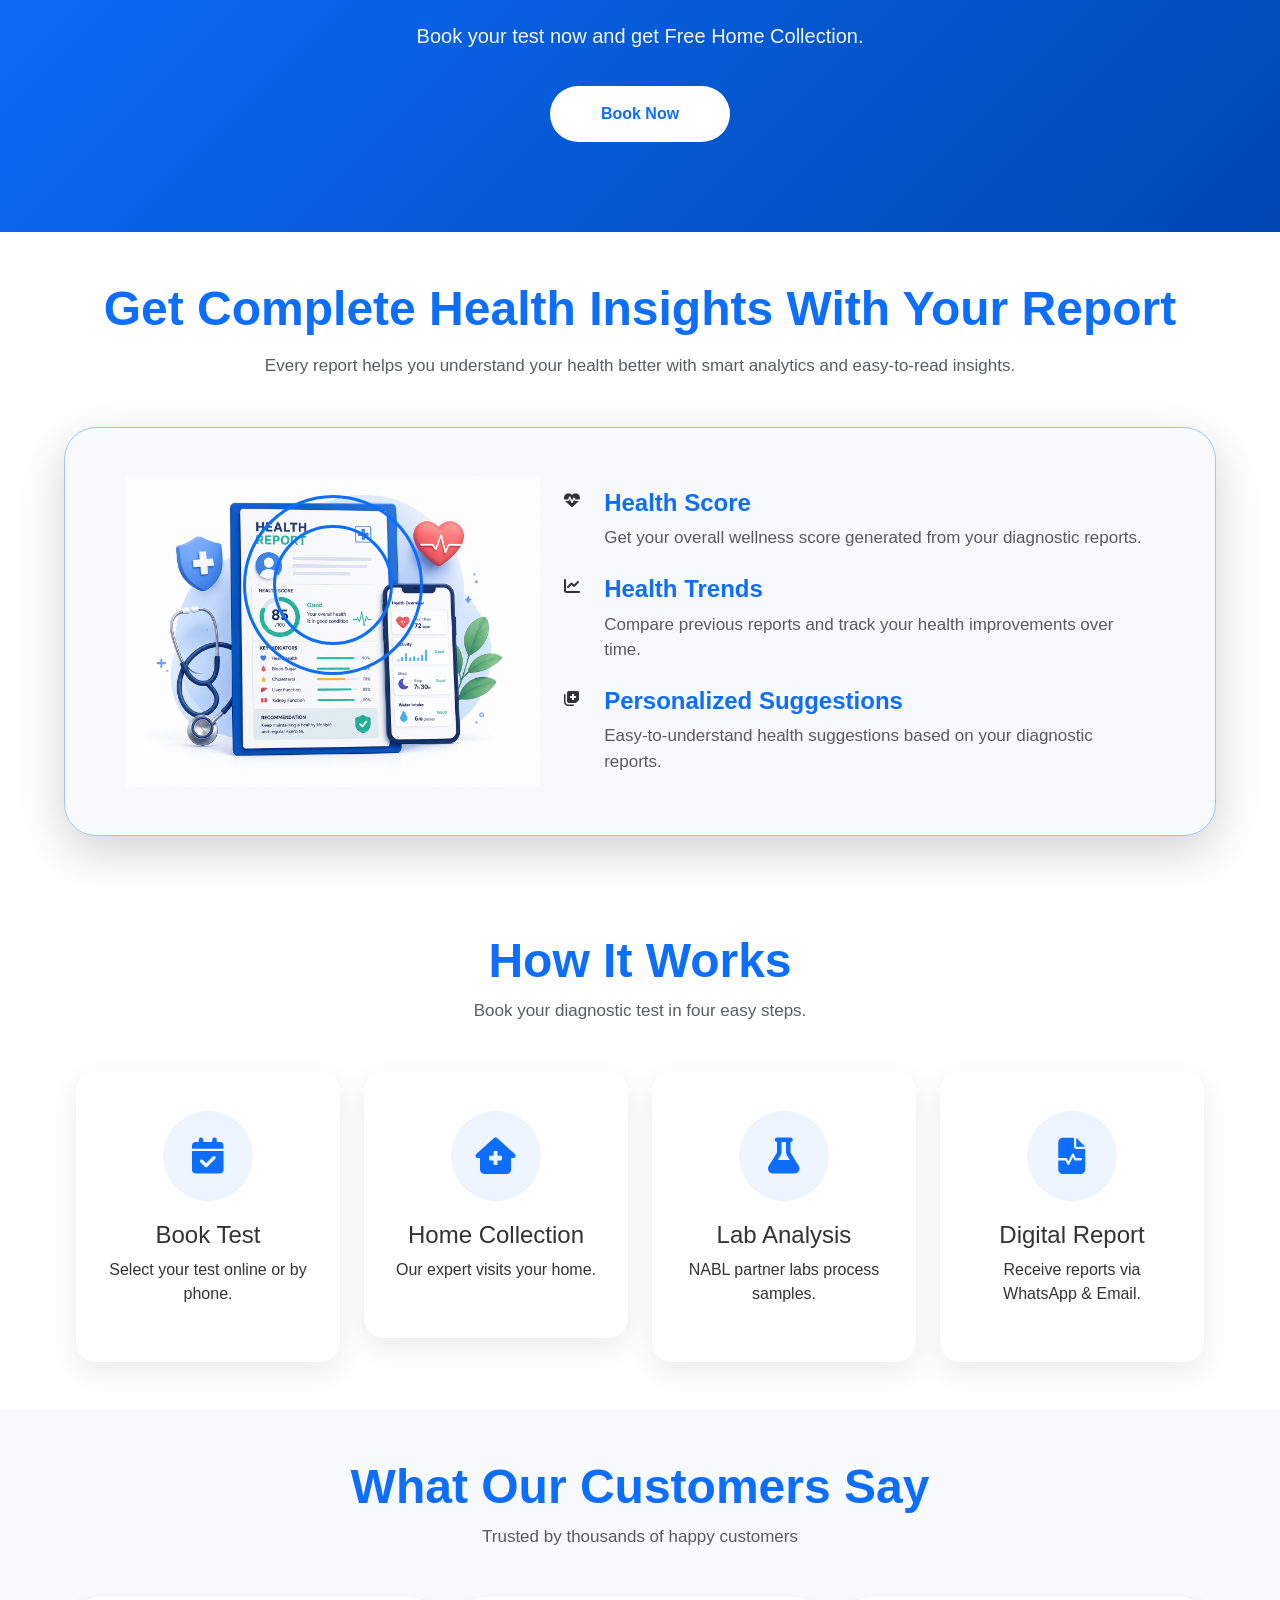
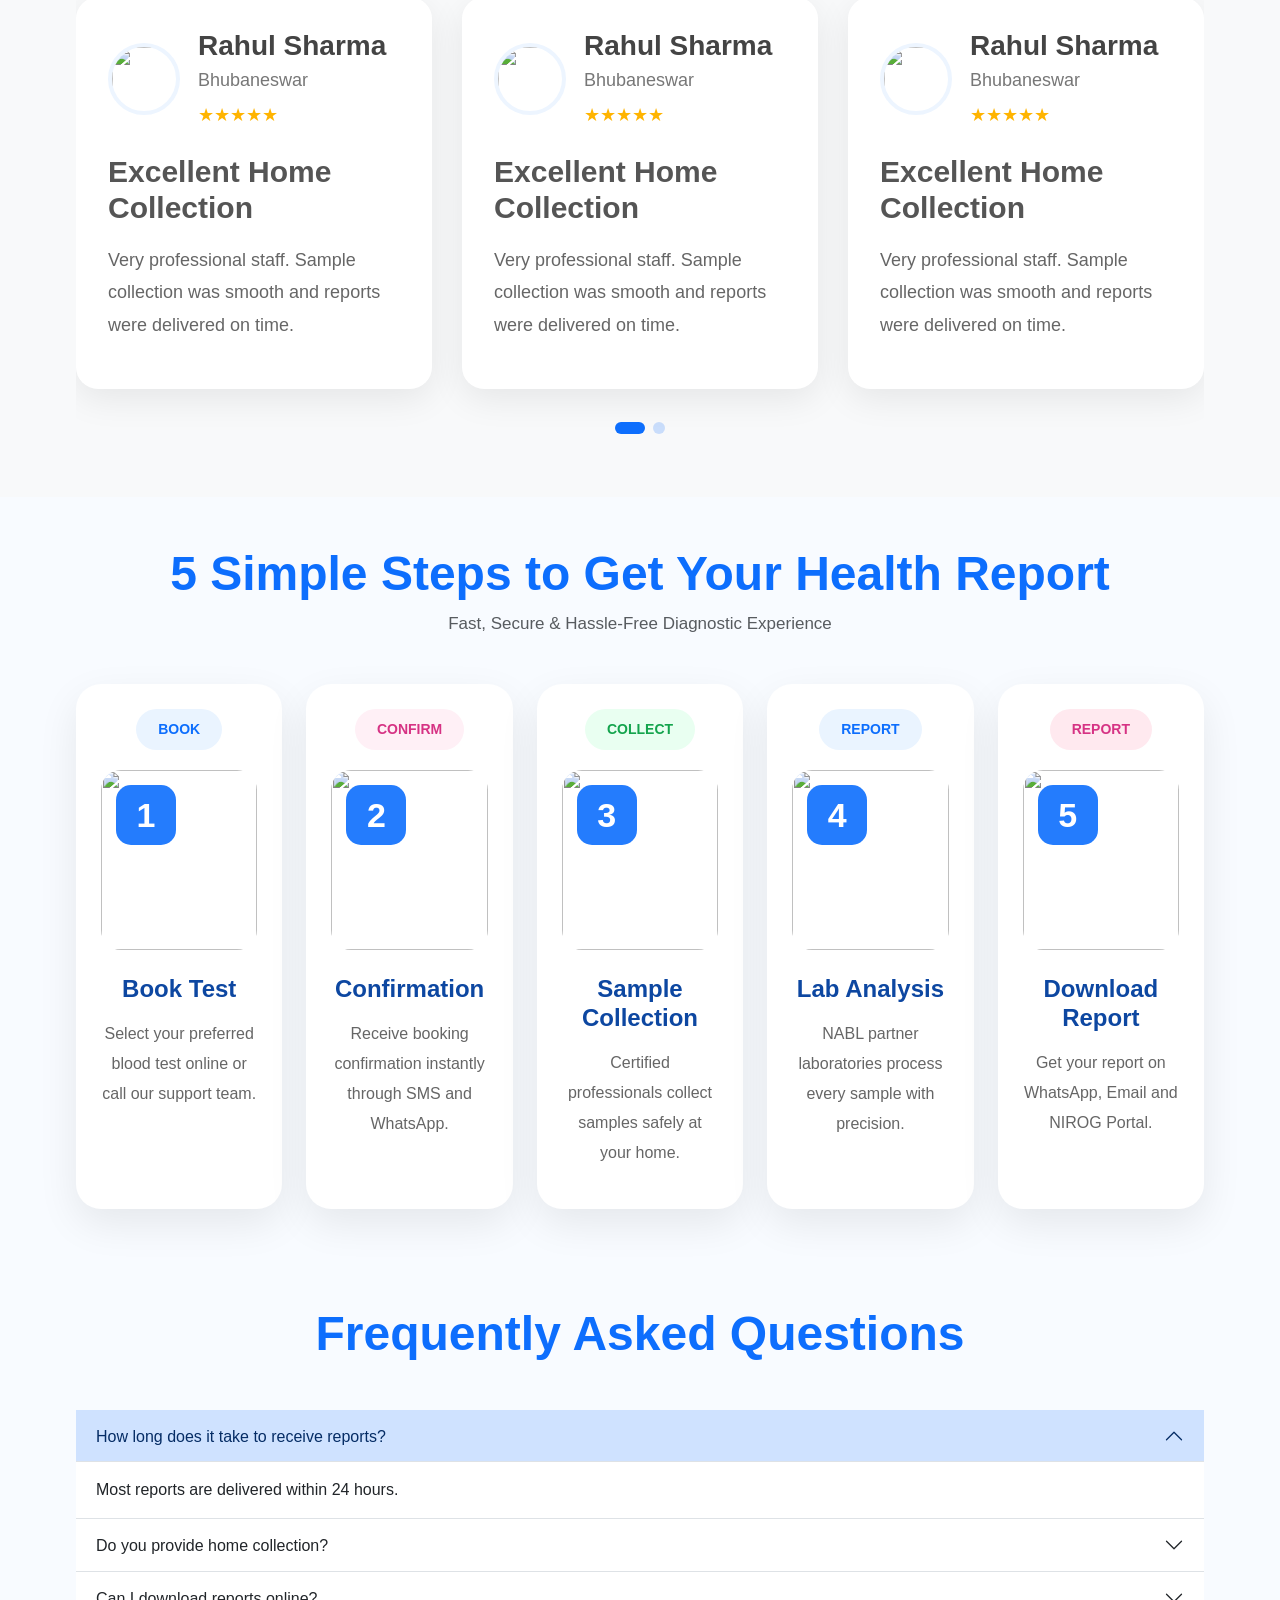
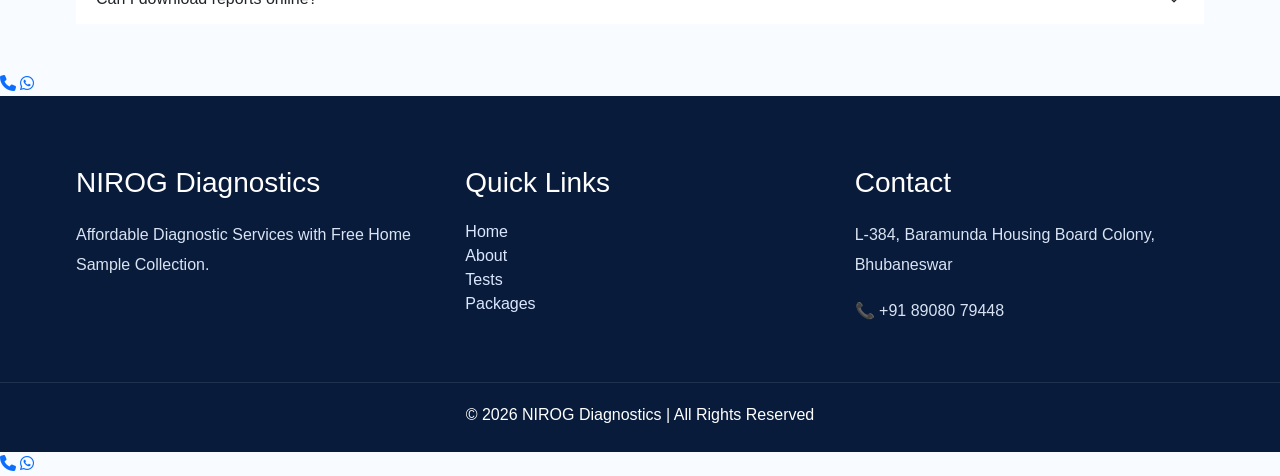
==== commit 31d59374: "Updated package page UI with modern cards and categories" ====
--- a/index.html
+++ b/index.html
@@ -37,58 +37,19 @@
             <!-- LEFT: Sliding promo banner -->
             <div class="banner-slider">
                 <div class="swiper heroSwiper">
-                    <div class="swiper-wrapper">
-
-                        <div class="swiper-slide">
-                            <div class="promo-slide promo-slide-1">
-                                <span class="promo-tag">Most Booked</span>
-                                <h2>Full Body Checkup</h2>
-                                <p>90+ Parameters Covered</p>
-                                <div class="promo-price">
-                                    <span class="mrp">₹2999</span>
-                                    <span class="offer">₹1299</span>
-                                </div>
-                                <a href="booking.html" class="promo-btn">Book Now</a>
-                            </div>
-                        </div>
-
-                        <div class="swiper-slide">
-                            <div class="promo-slide promo-slide-2">
-                                <span class="promo-tag">Free Home Collection</span>
-                                <h2>Diabetes Care Package</h2>
-                                <p>HbA1c, Fasting & PP Sugar</p>
-                                <div class="promo-price">
-                                    <span class="mrp">₹899</span>
-                                    <span class="offer">₹499</span>
-                                </div>
-                                <a href="booking.html" class="promo-btn">Book Now</a>
-                            </div>
-                        </div>
-
-                        <div class="swiper-slide">
-                            <div class="promo-slide promo-slide-3">
-                                <span class="promo-tag">Reports in 24 Hrs</span>
-                                <h2>Thyroid Profile</h2>
-                                <p>T3, T4 & TSH Test</p>
-                                <div class="promo-price">
-                                    <span class="mrp">₹699</span>
-                                    <span class="offer">₹349</span>
-                                </div>
-                                <a href="booking.html" class="promo-btn">Book Now</a>
-                            </div>
-                        </div>
-
-                    </div>
+                    <div class="swiper-wrapper" id="bannerWrapper">
+                        <!-- Banner images added automatically by JS -->
+                    </div>
+
                     <div class="swiper-pagination"></div>
                 </div>
             </div>
-
             <!-- RIGHT: Booking sidebar card -->
             <div class="booking-card">
 
                 <h3>Book A Test Online</h3>
 
-                <form class="booking-search" onsubmit="return false;">
+                <form class="booking-search" >
                     <input type="text" id="testSearch" placeholder="Search Test and Packages">
                     <button type="submit" aria-label="Search">
                         <i class="fa-solid fa-magnifying-glass"></i>
@@ -109,18 +70,26 @@
 
                 <div class="quick-actions">
 
-                    <a href="reports.html" class="quick-action">
-                        <span class="quick-icon"><i class="fa-solid fa-file-arrow-down"></i></span>
+                    <a href="#" class="quick-action" onclick="downloadReportWhatsApp(event)">
+        <span class="quick-icon">
+            <i class="fa-solid fa-file-arrow-down"></i>
+        </span>
                         Download Report
                     </a>
 
-                    <a href="booking.html#upload" class="quick-action">
-                        <span class="quick-icon"><i class="fa-solid fa-file-arrow-up"></i></span>
+                    <a href="#" class="quick-action" onclick="uploadPrescriptionWhatsApp(event)">
+        <span class="quick-icon">
+            <i class="fa-solid fa-file-arrow-up"></i>
+        </span>
                         Upload Prescription
                     </a>
 
-                    <a href="https://maps.google.com/?q=NIROG+Diagnostics" target="_blank" class="quick-action">
-                        <span class="quick-icon"><i class="fa-solid fa-location-dot"></i></span>
+                    <a href="https://maps.google.com/?q=NIROG+Diagnostics"
+                       target="_blank"
+                       class="quick-action">
+        <span class="quick-icon">
+            <i class="fa-solid fa-location-dot"></i>
+        </span>
                         Find Nearest Center
                     </a>
 
@@ -1137,6 +1106,19 @@
     }
 
     });
+    document.querySelector(".booking-search")
+    .addEventListener("submit", function(e){
+
+        e.preventDefault();
+
+        const query =
+            document.getElementById("testSearch").value.trim();
+
+        if(query){
+            window.location.href =
+                "search.html?q=" + encodeURIComponent(query);
+        }
+    });
 
 </script>
 </body>
--- a/css/home.css
+++ b/css/home.css
@@ -1063,108 +1063,53 @@
     background:#f8fbff;
 }
 
-.hero-banner-grid{
-    display:grid;
-    grid-template-columns:2fr 1fr;
-    gap:30px;
-    align-items:stretch;
+.hero-banner-grid {
+    display: grid;
+    grid-template-columns: 2fr 1fr;
+    gap: 30px;
+    align-items: start; /* change from stretch */
 }
 
 /* ---------- Slider ---------- */
-.banner-slider{
-    border-radius:24px;
-    overflow:hidden;
-    box-shadow:0 15px 40px rgba(0,0,0,.08);
-}
-
-.heroSwiper,
-.heroSwiper .swiper-wrapper,
-.heroSwiper .swiper-slide{
-    height:100%;
-}
-
-.promo-slide{
-    height:100%;
-    min-height:420px;
-    padding:50px;
-    display:flex;
-    flex-direction:column;
-    justify-content:center;
-    color:#fff;
-}
-
-.promo-slide-1{ background:linear-gradient(135deg,#0d47a1,#0d6efd); }
-.promo-slide-2{ background:linear-gradient(135deg,#0b5ed7,#25a1ff); }
-.promo-slide-3{ background:linear-gradient(135deg,#043c8e,#0d6efd); }
-
-.promo-tag{
-    display:inline-block;
-    background:rgba(255,255,255,.18);
-    padding:8px 18px;
-    border-radius:50px;
-    font-size:13px;
-    font-weight:600;
-    margin-bottom:18px;
-    width:fit-content;
-}
-
-.promo-slide h2{
-    font-size:38px;
-    font-weight:700;
-    margin-bottom:10px;
-}
-
-.promo-slide p{
-    font-size:16px;
-    opacity:.9;
-    margin-bottom:20px;
-}
-
-.promo-price{
-    display:flex;
-    align-items:baseline;
-    gap:14px;
-    margin-bottom:28px;
-}
-
-.promo-price .mrp{
-    text-decoration:line-through;
-    opacity:.7;
-    font-size:18px;
-}
-
-.promo-price .offer{
-    font-size:32px;
-    font-weight:700;
-}
-
-.promo-btn{
-    display:inline-flex;
-    align-items:center;
-    justify-content:center;
-    width:fit-content;
-    padding:14px 34px;
-    border-radius:50px;
-    background:#fff;
-    color:#0d6efd;
-    font-weight:600;
-    transition:.3s;
-}
-
-.promo-btn:hover{
-    transform:translateY(-3px);
-    color:#0d6efd;
-}
-
-.heroSwiper .swiper-pagination-bullet{
-    background:#fff;
-    opacity:.6;
-}
-
-.heroSwiper .swiper-pagination-bullet-active{
-    opacity:1;
-    width:26px;
-    border-radius:20px;
+.banner-slider {
+    width: 100%;
+    border-radius: 24px;
+    overflow: hidden;
+    box-shadow: 0 15px 40px rgba(0,0,0,.08);
+}
+
+
+
+.heroSwiper {
+    width: 100%;
+    padding-bottom: 0;
+}
+.heroSwiper .swiper-slide {
+    width: 100%;
+}
+.banner-image {
+    display: block;
+    width: 100%;
+    height: auto;
+    aspect-ratio: 1280 / 548;
+    object-fit: contain;
+}
+
+/* Pagination */
+.heroSwiper .swiper-pagination {
+    bottom: 15px;
+}
+.heroSwiper .swiper-pagination-bullet {
+    width: 10px;
+    height: 10px;
+    background: #fff;
+    opacity: .6;
+}
+
+.heroSwiper .swiper-pagination-bullet-active {
+    width: 28px;
+    border-radius: 20px;
+    opacity: 1;
 }
 
 /* ---------- Booking Card ---------- */
@@ -1307,17 +1252,6 @@
     color:#fff;
 }
 
-/* ---------- Responsive ---------- */
-@media (max-width:991px){
-    .hero-banner-grid{
-        grid-template-columns:1fr;
-    }
-    .promo-slide{
-        min-height:340px;
-        padding:35px;
-    }
-    .promo-slide h2{ font-size:28px; }
-}
 
 @media (max-width:576px){
     .quick-actions{
@@ -1328,4 +1262,18 @@
         justify-content:flex-start;
         text-align:left;
     }
+}
+/* Responsive */
+@media (max-width: 991px) {
+   .hero-banner-grid {
+       display: grid;
+       grid-template-columns: 2fr 1fr;
+       gap: 30px;
+       align-items: start; /* change from stretch */
+   }
+
+    .banner-image {
+        width: 100%;
+        height: auto;
+    }
 }
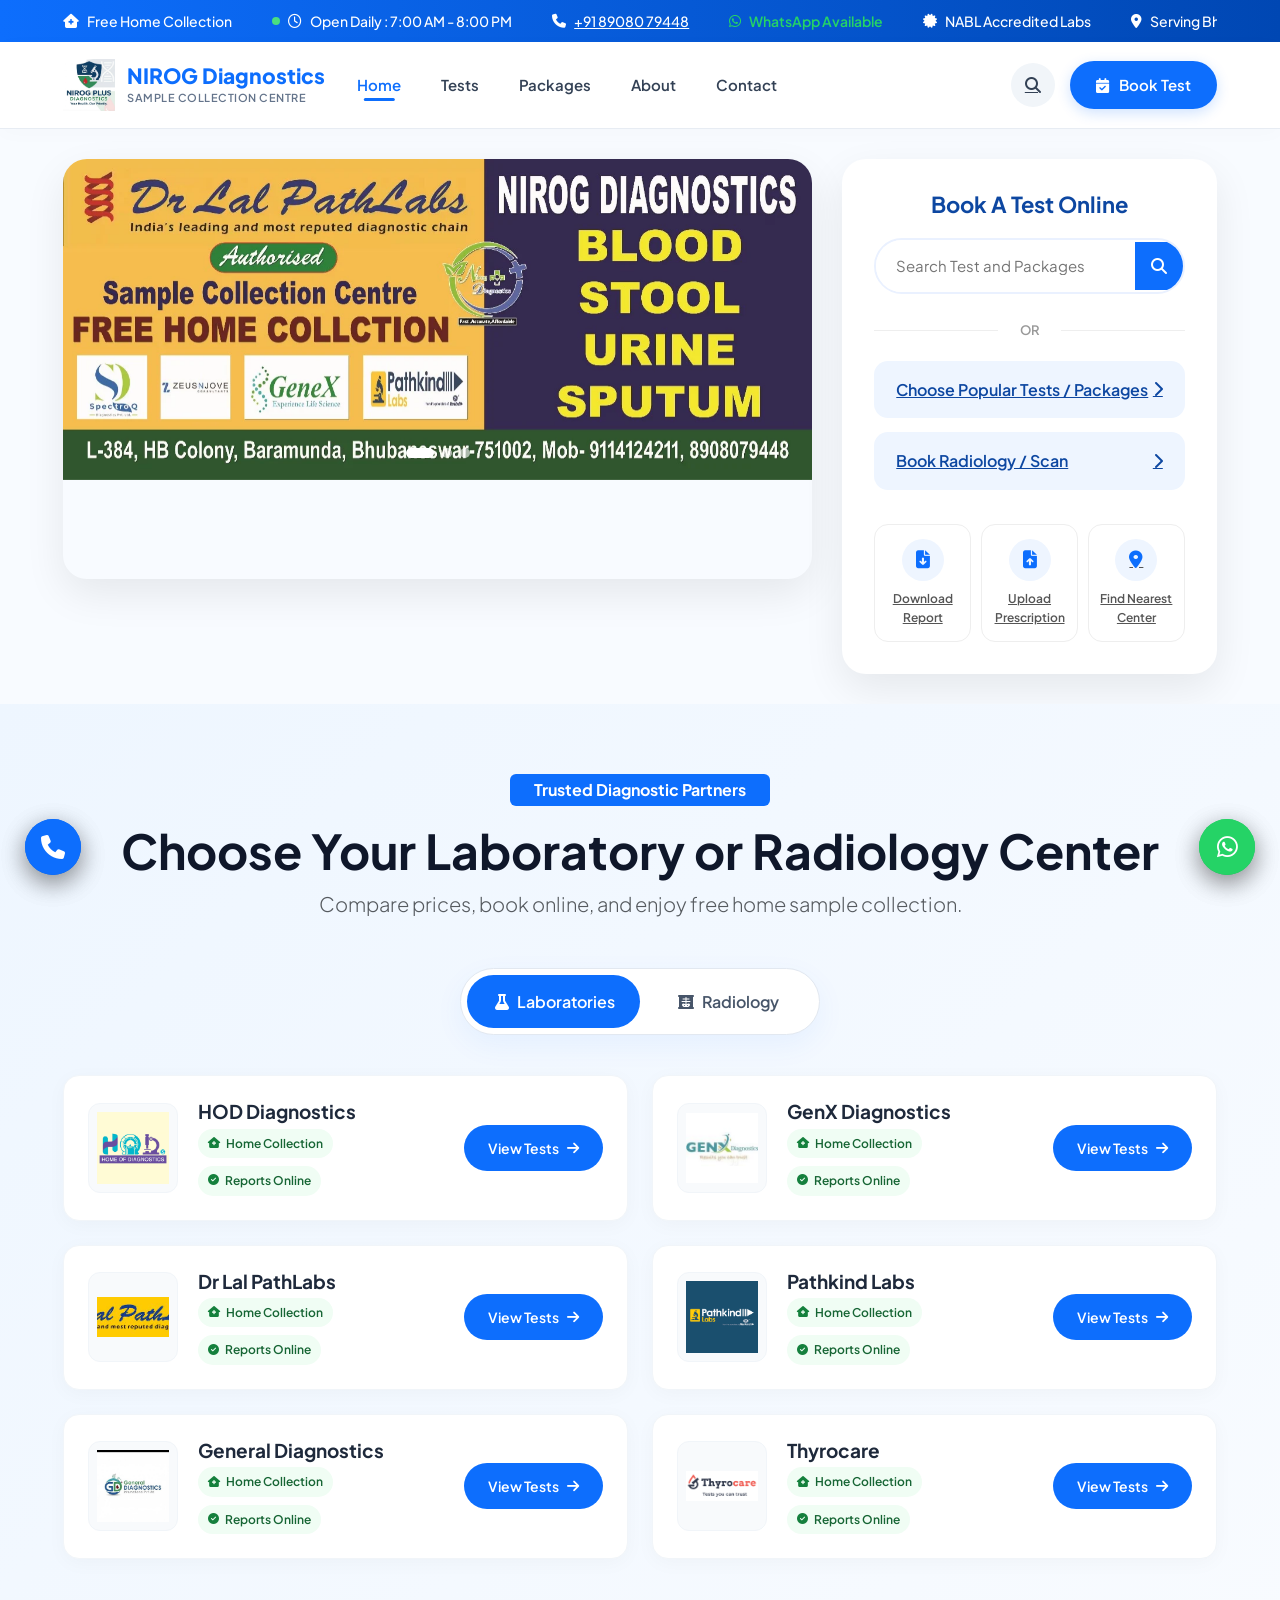
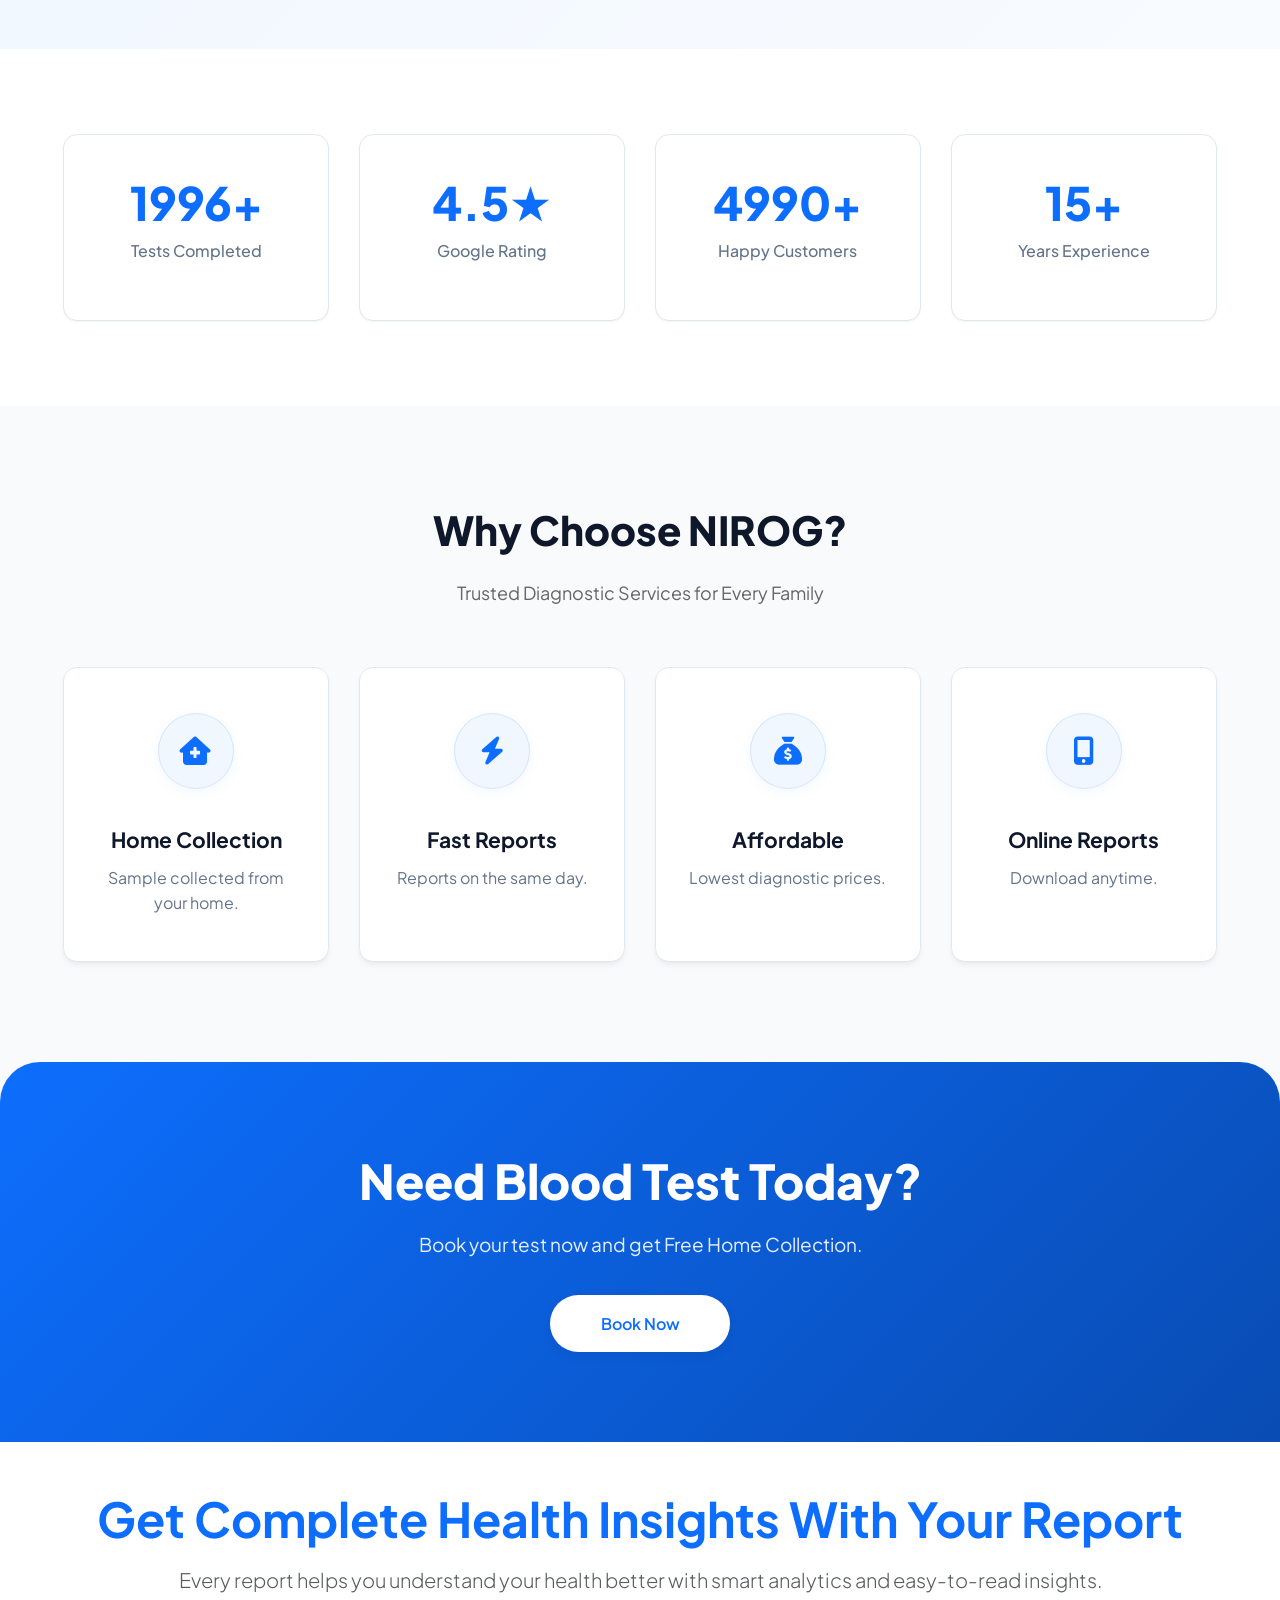
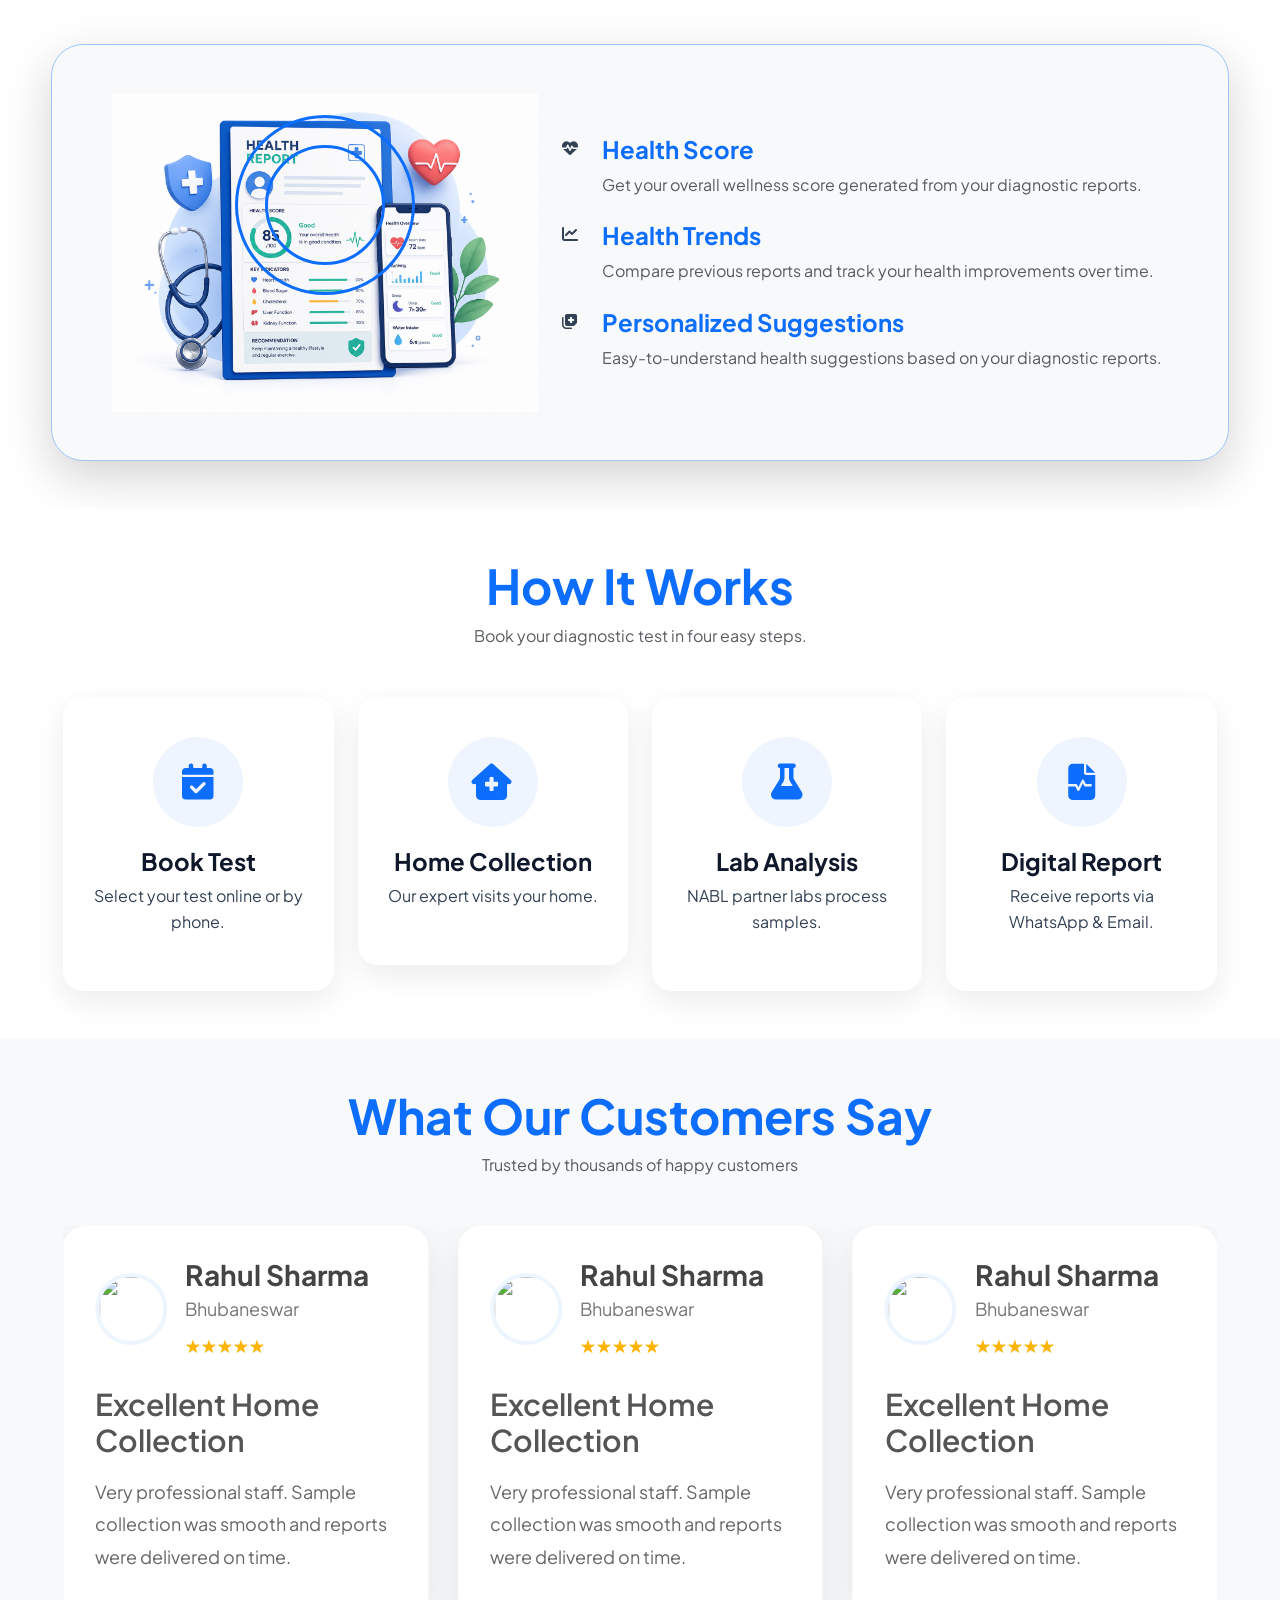
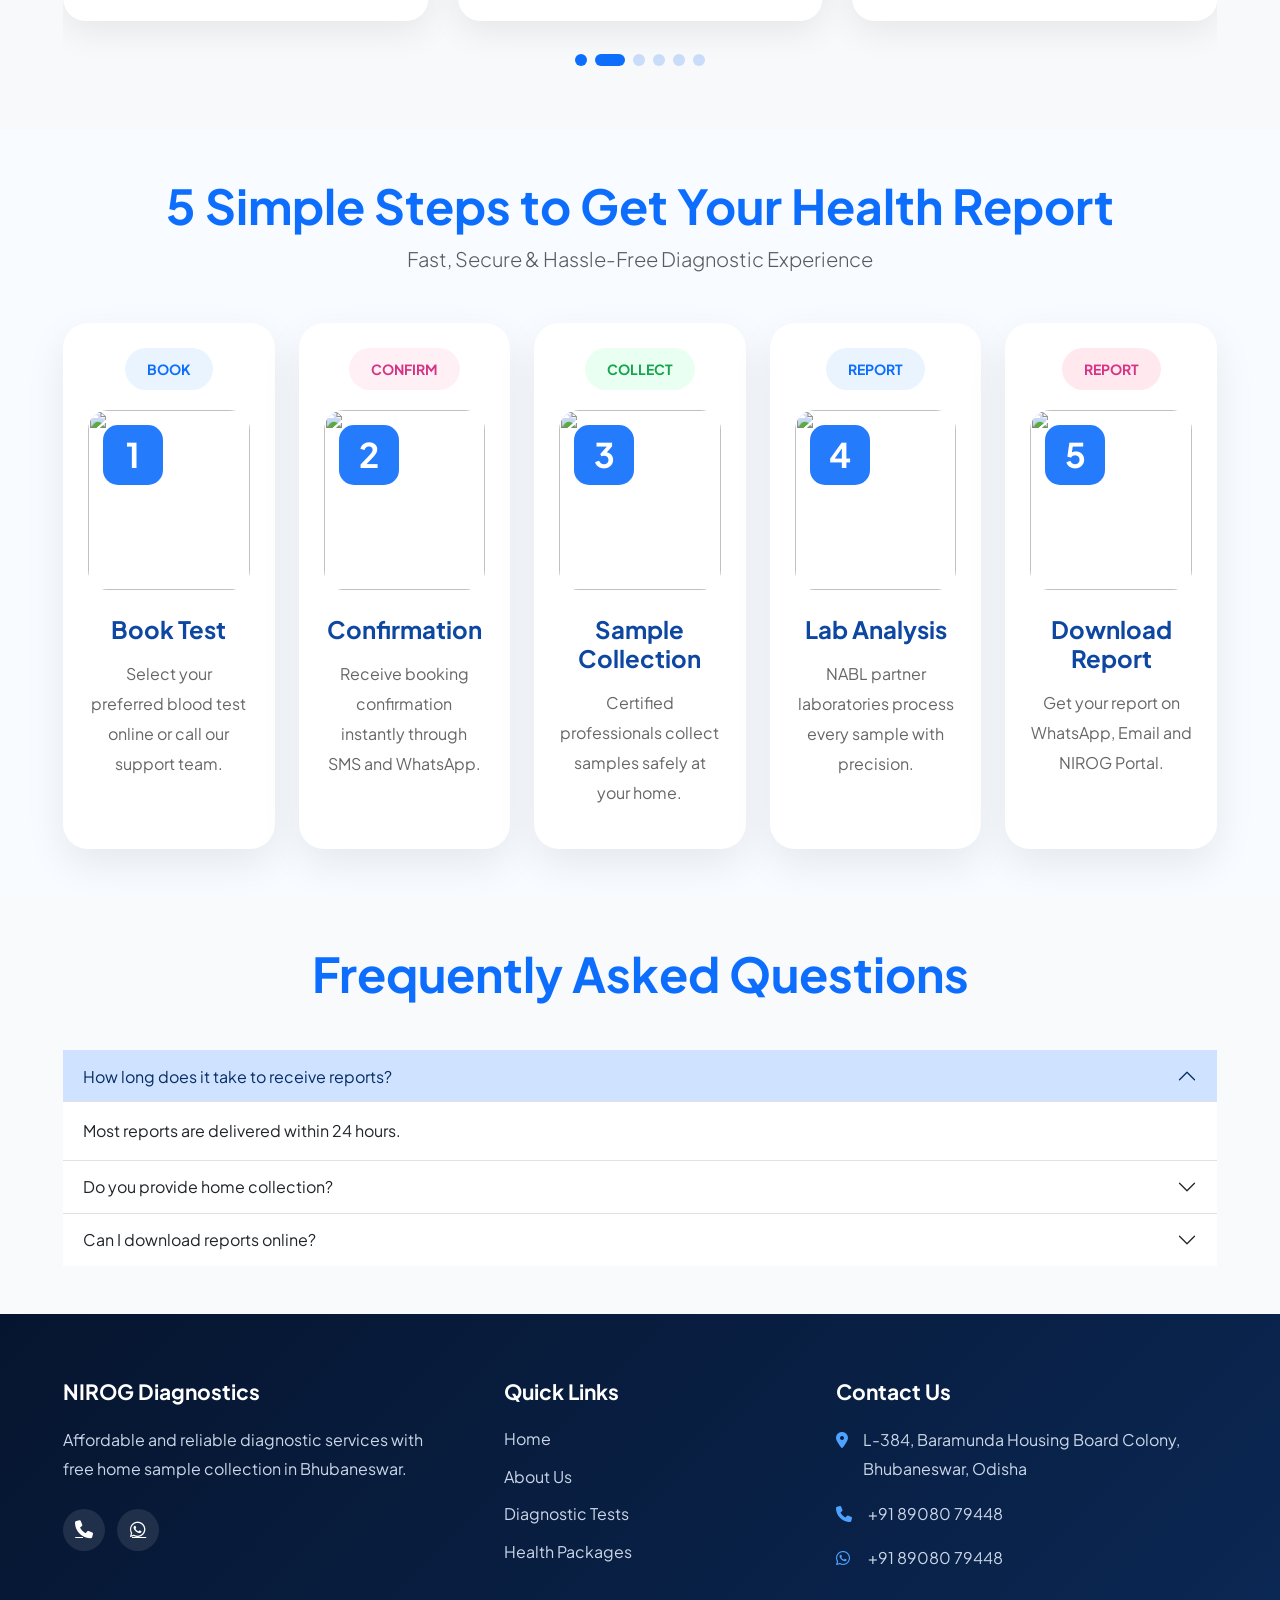
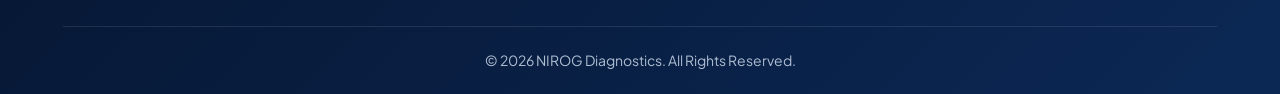
==== commit 7572372b: "mobile responsive added" ====
--- a/index.html
+++ b/index.html
@@ -35,6 +35,7 @@
         <div class="container hero-banner-grid">
 
             <!-- LEFT: Sliding promo banner -->
+             <!-- LEFT: Sliding promo banner -->
             <div class="banner-slider">
                 <div class="swiper heroSwiper">
                     <div class="swiper-wrapper" id="bannerWrapper">
@@ -122,26 +123,18 @@
 
             </div>
 
-            <div class="partner-tabs">
-
+            <div class="partner-toggle-container">
+                <div class="partner-toggle-slider"></div>
                 <button class="partner-tab active"
                         data-target="labs">
-
                     <i class="fa-solid fa-flask"></i>
-
                     Laboratories
-
                 </button>
-
                 <button class="partner-tab"
                         data-target="radiology">
-
                     <i class="fa-solid fa-x-ray"></i>
-
                     Radiology
-
                 </button>
-
             </div>
 
             <div id="labs"
@@ -158,48 +151,23 @@
         <div class="container stat-grid">
 
             <div>
-
-                <h2>
-
-<span class="purecounter"
-      data-purecounter-start="0"
-      data-purecounter-end="20000"
-      data-purecounter-duration="2"></span>+
-
-                </h2>
+                <h2><span class="counter-value" data-target="2000">0</span>+</h2>
                 <p>Tests Completed</p>
-
             </div>
 
             <div>
-
-                <h2>
-
-<span class="purecounter"
-      data-purecounter-start="0"
-      data-purecounter-end="4.9"
-      data-purecounter-decimals="1"></span>★
-
-                </h2>
-
+                <h2><span class="counter-value" data-target="4.5" data-decimals="1">0.0</span>★</h2>
                 <p>Google Rating</p>
-
             </div>
 
             <div>
-
-                <h2>5000+</h2>
-
+                <h2><span class="counter-value" data-target="5000">0</span>+</h2>
                 <p>Happy Customers</p>
-
             </div>
 
             <div>
-
-                <h2>15+</h2>
-
+                <h2><span class="counter-value" data-target="15">0</span>+</h2>
                 <p>Years Experience</p>
-
             </div>
 
         </div>
--- a/css/style.css
+++ b/css/style.css
@@ -1,91 +1,243 @@
-/* STYLE.CSS */
-/* RESET */
-
-*{
-    margin:0;
-    padding:0;
-    box-sizing:border-box;
-}
-
-html{
-    scroll-behavior:smooth;
-}
-
-body{
-    font-family:'Segoe UI',sans-serif;
-    color:#333;
-    background:#fff;
-    overflow-x:hidden;
-}
-
-img{
-    max-width:100%;
-    display:block;
-}
-
-a{
-    text-decoration:none;
-}
-
-ul{
-    list-style:none;
-    margin:0;
-    padding:0;
-}
-
-.container{
-    width:90%;
-    max-width:1280px;
-    margin:auto;
-}
-
-.section-title{
-    font-size:40px;
-    font-weight:700;
-    color:#0d47a1;
-    margin-bottom:20px;
-}
-
-.section-subtitle{
-    color:#666;
-    font-size:18px;
-}
-
-.section-title{
-    font-size:40px;
-    font-weight:700;
-    color:#0d47a1;
-    margin-bottom:10px;
-}
-
-.section-subtitle{
-    color:#666;
-    font-size:18px;
-}
-
-.text-muted{
-    font-size:17px;
-}
-
-.primary-btn{
-    display:inline-flex;
-    align-items:center;
-    justify-content:center;
-    padding:16px 34px;
-    border-radius:50px;
-    background:#0d6efd;
-    color:#fff;
-    font-weight:600;
-    transition:.35s;
-    box-shadow:0 10px 20px rgba(13,110,253,.25);
-}
-
-.primary-btn:hover{
-    background:#0b5ed7;
-    color:#fff;
-    transform:translateY(-3px);
-}
-
-body{
-    background:#f8fbff;
+@import url('https://fonts.googleapis.com/css2?family=Plus+Jakarta+Sans:wght@300;400;500;600;700;800&display=swap');
+
+:root {
+    --primary-color: #0f172a;
+    --accent-color: #0d6efd;
+    --accent-hover: #0b5ed7;
+    --secondary-color: #0ea5e9;
+    --success-color: #10b981;
+    --warning-color: #f59e0b;
+    --danger-color: #ef4444;
+    
+    --bg-light: #f8fafc;
+    --bg-card: #ffffff;
+    --border-color: #e2e8f0;
+    
+    --text-main: #334155;
+    --text-title: #0f172a;
+    --text-muted: #64748b;
+    --text-white: #ffffff;
+    
+    --font-sans: 'Plus Jakarta Sans', -apple-system, BlinkMacSystemFont, "Segoe UI", Roboto, sans-serif;
+    
+    --shadow-sm: 0 1px 2px 0 rgba(0, 0, 0, 0.05);
+    --shadow-md: 0 4px 6px -1px rgba(0, 0, 0, 0.05), 0 2px 4px -2px rgba(0, 0, 0, 0.05);
+    --shadow-lg: 0 10px 15px -3px rgba(0, 0, 0, 0.05), 0 4px 6px -4px rgba(0, 0, 0, 0.05);
+    --shadow-hover: 0 20px 25px -5px rgba(0, 0, 0, 0.06), 0 8px 10px -6px rgba(0, 0, 0, 0.06);
+    
+    --radius-sm: 8px;
+    --radius-md: 14px;
+    --radius-lg: 20px;
+    --radius-full: 9999px;
+    
+    --transition-smooth: all 0.3s cubic-bezier(0.4, 0, 0.2, 1);
+    --transition-bounce: all 0.5s cubic-bezier(0.34, 1.56, 0.64, 1);
+}
+
+/* ================= RESET ================= */
+
+* {
+    margin: 0;
+    padding: 0;
+    box-sizing: border-box;
+}
+
+html {
+    scroll-behavior: smooth;
+}
+
+html, body {
+    overflow-x: hidden;
+    width: 100%;
+}
+
+/* ================= GLOBAL ================= */
+
+body {
+    font-family: var(--font-sans);
+    background: var(--bg-light);
+    color: var(--text-main);
+    line-height: 1.6;
+    -webkit-font-smoothing: antialiased;
+}
+
+h1, h2, h3, h4, h5, h6 {
+    font-family: var(--font-sans);
+    color: var(--text-title);
+    font-weight: 700;
+}
+
+input[type="text"],
+input[type="email"],
+input[type="tel"],
+input[type="date"],
+input[type="time"],
+select,
+textarea {
+    width: 100%;
+    padding: 12px 16px;
+    border-radius: var(--radius-sm);
+    border: 1px solid var(--border-color);
+    background: var(--bg-card);
+    font-family: var(--font-sans);
+    color: var(--text-main);
+    font-size: 15px;
+    transition: var(--transition-smooth);
+    outline: none;
+}
+
+input:focus,
+select:focus,
+textarea:focus {
+    border-color: var(--accent-color);
+    box-shadow: 0 0 0 4px rgba(13, 110, 253, 0.1);
+}
+
+img {
+    max-width: 100%;
+    display: block;
+}
+
+/* ================= CONTAINER ================= */
+
+.container {
+    width: 92%;
+    max-width: 1280px;
+    margin: auto;
+}
+
+/* ================= NAVBAR ================= */
+
+.header {
+    position: sticky;
+    top: 0;
+    z-index: 1000;
+    background: #fff;
+}
+
+.navbar {
+    display: flex;
+    align-items: center;
+    justify-content: space-between;
+}
+
+/* LOGO */
+.logo {
+    display: flex;
+    align-items: center;
+    gap: 10px;
+}
+
+.logo img {
+    width: 45px;
+}
+
+/* NAV LINKS */
+.navbar-nav {
+    display: flex;
+    gap: 20px;
+}
+
+.nav-link {
+    color: #333;
+    font-weight: 500;
+}
+
+/* RIGHT BUTTON */
+.header-right {
+    display: flex;
+    align-items: center;
+    gap: 15px;
+}
+
+/* ================= HAMBURGER ================= */
+
+.navbar-toggler {
+    width: 30px;
+    height: 22px;
+    border: none;
+    background: none;
+    position: relative;
+    display: none;
+    cursor: pointer;
+}
+
+.navbar-toggler span {
+    position: absolute;
+    width: 100%;
+    height: 3px;
+    background: #333;
+    left: 0;
+    transition: 0.3s;
+}
+
+.navbar-toggler span:nth-child(1) { top: 0; }
+.navbar-toggler span:nth-child(2) { top: 9px; }
+.navbar-toggler span:nth-child(3) { bottom: 0; }
+
+/* CROSS ANIMATION */
+.navbar-toggler.active span:nth-child(1) {
+    transform: rotate(45deg);
+    top: 9px;
+}
+
+.navbar-toggler.active span:nth-child(2) {
+    opacity: 0;
+}
+
+.navbar-toggler.active span:nth-child(3) {
+    transform: rotate(-45deg);
+    bottom: 10px;
+}
+
+/* ================= MOBILE MENU ================= */
+
+.menu-backdrop {
+    position: fixed;
+    inset: 0;
+    background: rgba(0,0,0,0.4);
+    backdrop-filter: blur(8px);
+    opacity: 0;
+    visibility: hidden;
+    transition: 0.3s;
+    z-index: 998;
+}
+
+.menu-backdrop.active {
+    opacity: 1;
+    visibility: visible;
+}
+
+
+
+/* ================= HERO FIX ================= */
+
+.banner-slider {
+    width: 100%;
+    height: 250px;
+    overflow: hidden;
+}
+
+.banner-slider img {
+    width: 100%;
+    height: 100%;
+    object-fit: cover;
+}
+
+@media (min-width: 768px) {
+    .banner-slider {
+        height: 350px;
+    }
+}
+
+@media (min-width: 1024px) {
+    .banner-slider {
+        height: 420px;
+    }
+}
+
+/* SWIPER FIX */
+.swiper {
+    width: 100%;
+    overflow: hidden;
 }
--- a/css/home.css
+++ b/css/home.css
@@ -17,16 +17,18 @@
     justify-content:center;
     padding:16px 34px;
     border-radius:50px;
-    background:#0d6efd;
+    background:var(--accent-color);
     color:#fff;
     font-weight:600;
-    transition:.3s;
-    box-shadow:0 10px 20px rgba(13,110,253,.25);
+    transition:var(--transition-smooth);
+    box-shadow:0 10px 20px rgba(13,110,253,.2);
+    text-decoration:none;
 }
 
 .primary-btn:hover{
-    background:#0b5ed7;
+    background:var(--accent-hover);
     transform:translateY(-4px);
+    box-shadow:0 15px 30px rgba(13,110,253,.3);
     color:#fff;
 }
 
@@ -36,15 +38,18 @@
     justify-content:center;
     padding:16px 34px;
     border-radius:50px;
-    border:2px solid #0d6efd;
-    color:#0d6efd;
+    border:2px solid var(--accent-color);
+    color:var(--accent-color);
     font-weight:600;
-    transition:.3s;
+    transition:var(--transition-smooth);
+    text-decoration:none;
 }
 
 .secondary-btn:hover{
-    background:#0d6efd;
+    background:var(--accent-color);
     color:#fff;
+    transform:translateY(-4px);
+    box-shadow:0 10px 20px rgba(13,110,253,.15);
 }
 .primary-btn,
 .secondary-btn{
@@ -59,32 +64,32 @@
     grid-template-columns:repeat(2,1fr);
     gap:15px;
     margin-top:20px;
+    list-style:none;
 }
 
 .features li{
-    font-size:17px;
-    color:#444;
-    font-weight:500;
+    font-size:16px;
+    color:var(--text-main);
+    font-weight:600;
     display:flex;
-        align-items:center;
-        gap:10px;
+    align-items:center;
+    gap:10px;
 }
 
 
 .features i{
-    color:#16a34a;
+    color:var(--success-color);
 }
 /* ===========================================
    STATS
 =========================================== */
 
 .stats{
-        position:relative;
-        z-index:10;
-    background:#fff;
+    position:relative;
+    z-index:10;
+    background:var(--bg-card);
     margin-top:0;
-    padding:80px 0;
-
+    padding:85px 0;
 }
 
 .stat-grid{
@@ -94,28 +99,32 @@
 }
 
 .stat-grid div{
-    background:#fff;
-    border-radius:18px;
+    background:var(--bg-card);
+    border-radius:var(--radius-md);
     text-align:center;
     padding:40px 25px;
-    box-shadow:0 10px 25px rgba(0,0,0,.08);
-    transition:.35s;
+    box-shadow:var(--shadow-sm);
+    border:1px solid var(--border-color);
+    transition:var(--transition-smooth);
 }
 
 .stat-grid div:hover{
-    transform:translateY(-8px);
+    transform:translateY(-6px);
+    box-shadow:var(--shadow-hover);
+    border-color:rgba(13,110,253,0.15);
 }
 
 .stat-grid h2{
-    color:#0d6efd;
-    font-size:48px;
-    font-weight:700;
-    margin-bottom:10px;
+    color:var(--accent-color);
+    font-size:46px;
+    font-weight:800;
+    margin-bottom:8px;
 }
 
 .stat-grid p{
-    color:#666;
-    font-size:17px;
+    color:var(--text-muted);
+    font-size:16px;
+    font-weight:500;
 }
 
 /* ===========================================
@@ -123,16 +132,16 @@
 =========================================== */
 
 .services{
-    background:#f8fbff;
+    background:var(--bg-light);
     padding:100px 0;
 }
 
 .services h2{
     text-align:center;
-    font-size:42px;
-    color:#0d47a1;
+    font-size:40px;
+    color:var(--text-title);
     margin-bottom:60px;
-    font-weight:700;
+    font-weight:800;
 }
 
 .service-grid{
@@ -141,56 +150,52 @@
     gap:30px;
 }
 .service-icon{
-    width:85px;
-    height:85px;
+    width:76px;
+    height:76px;
     margin:0 auto 20px;
-    background:#eef5ff;
-    color:#0d6efd;
+    background:#f0f7ff;
+    color:var(--accent-color);
     border-radius:50%;
     display:flex;
     align-items:center;
     justify-content:center;
-    font-size:34px;
-    transition:.35s;
+    font-size:28px;
+    border: 1px solid rgba(13, 110, 253, 0.12);
+    box-shadow: 0 4px 12px rgba(13, 110, 253, 0.05);
+    transition:var(--transition-smooth);
 }
 .card{
-    background:#fff;
+    background:var(--bg-card);
     padding:45px 30px;
-    border-radius:18px;
+    border-radius:var(--radius-md);
     text-align:center;
-    transition:.35s;
-    box-shadow:0 10px 25px rgba(0,0,0,.06);
-    border:1px solid #eef2f7;
+    transition:var(--transition-smooth);
+    box-shadow:var(--shadow-md);
+    border:1px solid var(--border-color);
 }
 
 .card:hover{
-    transform:translateY(-10px);
-    box-shadow:0 20px 35px rgba(0,0,0,.12);
-    border-color:#0d6efd;
-}
-.service-icon{
-    transition:.35s;
+    transform:translateY(-8px);
+    box-shadow:var(--shadow-hover);
+    border-color:var(--accent-color);
 }
 
 .card:hover .service-icon{
-    transform:rotate(10deg) scale(1.1);
-    background:#0d6efd;
+    transform:scale(1.08) rotate(5deg);
+    background:var(--accent-color);
     color:#fff;
 }
 .card h3{
     margin:18px 0 12px;
-    font-size:22px;
-    color:#0d47a1;
+    font-size:21px;
+    color:var(--text-title);
+    font-weight:700;
 }
 
 .card p{
-    color:#666;
-    line-height:28px;
+    color:var(--text-muted);
+    line-height:1.6;
     margin:0;
-}
-
-.card{
-    font-size:46px;
 }
 
 /* ===========================================
@@ -198,34 +203,37 @@
 =========================================== */
 
 .cta{
-    background:linear-gradient(135deg,#0d6efd,#0047b3);
+    background:linear-gradient(135deg,var(--accent-color),#094cb3);
     padding:90px 0;
     text-align:center;
-     border-radius:40px 40px 0 0;
+    border-radius:40px 40px 0 0;
     color:#fff;
 }
 
 .cta h2{
-    font-size:52px;
-    font-weight:700;
+    font-size:48px;
+    font-weight:800;
     margin-bottom:20px;
+    color:#fff;
 }
 
 .cta p{
-    font-size:20px;
+    font-size:19px;
     margin-bottom:35px;
-    opacity:.95;
+    opacity:.9;
 }
 
 .cta .primary-btn{
     background:#fff;
-    color:#0d6efd;
-    box-shadow:none;
+    color:var(--accent-color);
+    box-shadow:0 4px 12px rgba(0,0,0,0.05);
 }
 
 .cta .primary-btn:hover{
-    background:#f4f7ff;
-    color:#0d6efd;
+    background:#f8fafc;
+    color:var(--accent-hover);
+    transform:translateY(-3px);
+    box-shadow:0 12px 24px rgba(0,0,0,0.1);
 }
 
 /* ===========================================
@@ -796,244 +804,272 @@
 background:linear-gradient(135deg,#eef6ff,#f8fbff);
 
 }
-.partner-tabs{
-
-display:flex;
-justify-content:center;
-gap:20px;
-margin:50px 0;
-
-}
-
-.partner-tab{
-
-padding:18px 45px;
-border:none;
-border-radius:50px;
-background:#fff;
-font-weight:600;
-font-size:18px;
-box-shadow:0 10px 25px rgba(0,0,0,.08);
-transition:.35s;
-
-}
-
-.partner-tab.active{
-
-background:#0d6efd;
-color:#fff;
-
-}
-
-
-@media (max-width:992px){
-
-.partner-grid{
-
-grid-template-columns:repeat(2,1fr);
-
-}
-
-}
-
-.partner-grid{
-    display:none !important;
-}
-
-.partner-grid.active-grid{
-    display:grid !important;
-    grid-template-columns:repeat(4,1fr);
-    gap:30px;
-}
-
-.partner-card{
-
-background:#fff;
-padding:35px;
-border-radius:22px;
-text-align:center;
-text-decoration:none;
-box-shadow:0 10px 30px rgba(0,0,0,.08);
-transition:.35s;
-
-}
-
-.partner-card:hover{
-
-transform:translateY(-8px);
-border:2px solid #0d6efd;
-
-}
-
-.partner-card img{
-
-width:130px;
-height:70px;
-object-fit:contain;
-margin-bottom:20px;
-
-}
-
-.partner-card h4{
-
-font-size:20px;
-color:#0d47a1;
-
-}
-
-.partner-card p{
-
-color:#666;
-
-}
-.partner-logo{
-    height:120px;
-    display:flex;
-    justify-content:center;
-    align-items:center;
-    margin-bottom:20px;
-}
-
-.partner-logo img{
-    max-width:180px;
-    max-height:90px;
-    width:auto;
-    height:auto;
-    object-fit:contain;
-}
-
-.partner-info{
-    display:flex;
-    flex-direction:column;
-    gap:8px;
-    margin:18px 0;
-    color:#555;
-    font-size:14px;
-}
-
-.partner-info span{
-    display:flex;
-    align-items:center;
-    justify-content:center;
-    gap:8px;
-}
-
-.partner-info i{
-    color:#16a34a;
-}
-
-.partner-btn{
-    margin-top:18px;
-    width:100%;
-    border:none;
-    background:#0d6efd;
-    color:#fff;
-    padding:12px;
-    border-radius:8px;
-    font-weight:600;
-    transition:.3s;
-}
-
-.partner-btn:hover{
-    background:#0b5ed7;
-}
+.partner-toggle-container {
+    position: relative;
+    display: flex;
+    width: max-content;
+    background: #ffffff;
+    border-radius: 9999px;
+    padding: 6px;
+    box-shadow: 0 10px 30px rgba(13,110,253,0.06);
+    margin: 40px auto;
+    border: 1px solid #e2e8f0;
+    z-index: 1;
+}
+
+.partner-tab {
+    position: relative;
+    padding: 14px 28px;
+    min-width: 170px;
+    border: none;
+    background: transparent !important;
+    font-weight: 600;
+    font-size: 16px;
+    color: #475569;
+    border-radius: 9999px;
+    cursor: pointer;
+    transition: color 0.3s ease;
+    z-index: 2;
+    display: flex;
+    align-items: center;
+    justify-content: center;
+    gap: 8px;
+    box-shadow: none !important;
+}
+
+.partner-tab.active {
+    color: #ffffff !important;
+}
+
+.partner-toggle-slider {
+    position: absolute;
+    top: 6px;
+    left: 6px;
+    height: calc(100% - 12px);
+    width: calc(50% - 6px);
+    background: #0d6efd;
+    border-radius: 9999px;
+    transition: transform 0.35s cubic-bezier(0.16, 1, 0.3, 1);
+    z-index: 0;
+}
+
+.partner-toggle-container.radiology-active .partner-toggle-slider {
+    transform: translateX(100%);
+}
+
+.partner-grid {
+    display: none !important;
+}
+
+.partner-grid.active-grid {
+    display: grid !important;
+    grid-template-columns: repeat(2, 1fr);
+    gap: 24px;
+}
+
+.partner-card {
+    display: flex;
+    justify-content: space-between;
+    align-items: center;
+    background: #ffffff;
+    padding: 24px;
+    border-radius: 16px;
+    text-decoration: none;
+    box-shadow: 0 4px 20px rgba(0,0,0,0.03);
+    border: 1px solid #f1f5f9;
+    transition: transform 0.3s cubic-bezier(0.4, 0, 0.2, 1), 
+                box-shadow 0.3s ease, 
+                border-color 0.3s ease;
+}
+
+.partner-card:hover {
+    transform: translateY(-5px);
+    box-shadow: 0 15px 30px rgba(13,110,253,0.06);
+    border-color: #0d6efd;
+}
+
+.partner-card-body {
+    display: flex;
+    align-items: center;
+    gap: 20px;
+}
+
+.partner-logo-container {
+    width: 90px;
+    height: 90px;
+    background: #f8fafc;
+    border-radius: 12px;
+    display: flex;
+    align-items: center;
+    justify-content: center;
+    padding: 8px;
+    border: 1px solid #f1f5f9;
+    flex-shrink: 0;
+}
+
+.partner-logo-container img {
+    max-width: 100%;
+    max-height: 100%;
+    object-fit: contain;
+    width: auto;
+    height: auto;
+}
+
+.partner-card-details {
+    display: flex;
+    flex-direction: column;
+    align-items: flex-start;
+    text-align: left;
+}
+
+.partner-name {
+    font-size: 19px;
+    font-weight: 700;
+    color: #1e293b;
+    margin: 0 0 6px 0;
+}
+
+.partner-badges {
+    display: flex;
+    gap: 8px;
+    flex-wrap: wrap;
+}
+
+.partner-badge {
+    display: inline-flex;
+    align-items: center;
+    gap: 6px;
+    padding: 5px 10px;
+    background: #f0fdf4;
+    color: #166534;
+    font-size: 12px;
+    font-weight: 600;
+    border-radius: 9999px;
+}
+
+.partner-badge i {
+    color: #15803d;
+    font-size: 11px;
+}
+
+.partner-card-action {
+    flex-shrink: 0;
+}
+
+.action-btn {
+    display: inline-flex;
+    align-items: center;
+    gap: 8px;
+    padding: 12px 24px;
+    background: #0d6efd;
+    color: #ffffff;
+    font-weight: 600;
+    font-size: 14px;
+    border-radius: 9999px;
+    transition: all 0.25s ease;
+}
+
+.partner-card:hover .action-btn {
+    background: #0b5ed7;
+    transform: translateX(4px);
+}
+
 /* ===========================
    MOBILE RESPONSIVE
-=========================== */
-
-@media (max-width:768px){
-
-/* Section */
-
-.partner-section{
-
-    padding:40px 0;
-
-}
-
-.partner-section .display-5{
-
-    font-size:32px;
-
-}
-
-.partner-section .lead{
-
-    font-size:16px;
-
-}
-
-/* Tabs */
-
-.partner-tabs{
-
-    flex-direction:column;
-    align-items:center;
-    gap:15px;
-    margin:30px 0;
-
-}
-
-.partner-tab{
-
-    width:100%;
-    max-width:320px;
-    padding:14px 20px;
-    font-size:16px;
-
-}
-
-/* Cards */
-
-.partner-grid{
-
-    grid-template-columns:1fr !important;
-    gap:20px;
-
-}
-
-.partner-card{
-
-    padding:25px 20px;
-
-}
-
-.partner-logo{
-
-    height:90px;
-    margin-bottom:15px;
-
-}
-
-.partner-logo img{
-
-    max-width:120px;
-    max-height:70px;
-
-}
-
-.partner-card h4{
-
-    font-size:22px;
-    margin-bottom:15px;
-
-}
-
-.partner-info{
-
-    gap:10px;
-    font-size:15px;
-
-}
-
-.partner-btn{
-
-    width:100%;
-    padding:14px;
-    font-size:16px;
-
-}
-
+   =========================== */
+
+@media (max-width: 992px) {
+    .partner-grid.active-grid {
+        grid-template-columns: repeat(2, 1fr);
+        gap: 12px;
+    }
+
+    .partner-card {
+        flex-direction: column;
+        align-items: stretch;
+        padding: 16px 10px;
+    }
+
+    .partner-card-body {
+        flex-direction: column;
+        align-items: center;
+        gap: 12px;
+    }
+
+    .partner-logo-container {
+        width: 70px;
+        height: 70px;
+        padding: 6px;
+    }
+
+    .partner-card-details {
+        align-items: center;
+        text-align: center;
+    }
+
+    .partner-name {
+        font-size: 15px;
+        margin: 0 0 6px 0;
+    }
+
+    .partner-badges {
+        flex-direction: column;
+        align-items: center;
+        gap: 4px;
+    }
+
+    .partner-badge {
+        font-size: 10px;
+        padding: 3px 8px;
+    }
+
+    .partner-card-action {
+        margin-top: 12px;
+    }
+
+    .action-btn {
+        width: 100%;
+        justify-content: center;
+        padding: 10px 0;
+        font-size: 13px;
+    }
+}
+
+@media (max-width: 576px) {
+    .partner-toggle-container {
+        width: 100%;
+        max-width: 320px;
+        padding: 4px;
+    }
+    
+    .partner-tab {
+        padding: 12px 0;
+        min-width: 0;
+        flex: 1;
+        justify-content: center;
+        font-size: 14px;
+    }
+    
+    .partner-toggle-slider {
+        top: 4px;
+        left: 4px;
+        height: calc(100% - 8px);
+        width: calc(50% - 4px);
+    }
+}
+
+@media (max-width: 768px) {
+    .partner-section {
+        padding: 40px 0;
+    }
+
+    .partner-section .display-5 {
+        font-size: 32px;
+    }
+
+    .partner-section .lead {
+        font-size: 16px;
+    }
 }
 
 @media(max-width:768px){
@@ -1253,27 +1289,76 @@
 }
 
 
-@media (max-width:576px){
-    .quick-actions{
-        grid-template-columns:1fr;
-    }
-    .quick-action{
-        flex-direction:row;
-        justify-content:flex-start;
-        text-align:left;
+@media (max-width: 576px) {
+
+    .hero-banner {
+        padding: 15px 0;
+    }
+
+    .hero-banner-grid {
+        grid-template-columns: minmax(0, 1fr);
+        gap: 20px;
+    }
+
+    .banner-slider {
+        border-radius: 14px;
+    }
+
+    .booking-card {
+        padding: 22px 18px;
+        border-radius: 20px;
+    }
+
+    .booking-card h3 {
+        font-size: 24px;
+    }
+
+    .quick-actions {
+        grid-template-columns: repeat(3, 1fr);
+        gap: 8px;
+    }
+
+    .quick-action {
+        flex-direction: column;
+        justify-content: center;
+        text-align: center;
+        padding: 12px 4px;
+        font-size: 11px;
     }
 }
 /* Responsive */
+/* ===========================================
+   TABLET + MOBILE HERO RESPONSIVE
+=========================================== */
 @media (max-width: 991px) {
-   .hero-banner-grid {
-       display: grid;
-       grid-template-columns: 2fr 1fr;
-       gap: 30px;
-       align-items: start; /* change from stretch */
-   }
+
+    .hero-banner {
+        padding: 20px 0;
+    }
+
+    .hero-banner-grid {
+        display: grid;
+        grid-template-columns: 1fr; /* IMPORTANT */
+        gap: 20px;
+        width: 100%;
+    }
+
+    .banner-slider,
+    .heroSwiper,
+    .heroSwiper .swiper-wrapper,
+    .heroSwiper .swiper-slide {
+        width: 100%;
+    }
 
     .banner-image {
+        display: block;
         width: 100%;
         height: auto;
+        aspect-ratio: auto;
+        object-fit: contain;
+    }
+
+    .booking-card {
+        width: 100%;
     }
 }
--- a/css/fragment.css
+++ b/css/fragment.css
@@ -140,185 +140,350 @@
 }
 
 
-.header{
-    background:#fff;
-    position:sticky;
-    top:0;
-    z-index:999;
-    box-shadow:0 8px 30px rgba(0,0,0,.08);
-    transition: box-shadow .3s ease, padding .3s ease;
-}
-
-.navbar{
-    padding:8px 0;
-}
-
-/* ---------- NAVBAR ROW: logo left / menu+actions right ---------- */
-.navbar .container{
-    display:flex;
-    align-items:center;
-    justify-content:space-between;
-    flex-wrap:wrap;
+.header {
+    background: rgba(255, 255, 255, 0.9);
+    backdrop-filter: blur(16px);
+    -webkit-backdrop-filter: blur(16px);
+    position: sticky;
+    top: 0;
+    z-index: 999;
+    box-shadow: 0 4px 20px rgba(15, 23, 42, 0.02);
+    border-bottom: 1px solid rgba(226, 232, 240, 0.8);
+    transition: var(--transition-smooth);
+}
+
+.header.scrolled {
+    background: rgba(255, 255, 255, 0.95);
+    box-shadow: 0 10px 30px rgba(15, 23, 42, 0.05);
+}
+
+.navbar {
+    padding: 12px 0;
+    transition: var(--transition-smooth);
+}
+
+.header.scrolled .navbar {
+    padding: 6px 0;
+}
+
+/* ---------- NAVBAR ROW ---------- */
+.navbar .container {
+    display: flex;
+    align-items: center;
+    justify-content: space-between;
+    flex-wrap: nowrap;
 }
 
 /* ---------- LOGO ---------- */
-.logo{
-    display:flex;
-    align-items:center;
-    justify-content:flex-start;
-    gap:12px;
-    flex:0 1 auto;
-    min-width:0;
-    text-decoration:none;
-}
-
-.logo img{
-    width: 56px;                  /* was 70px */
+.logo {
+    display: flex;
+    align-items: center;
+    justify-content: flex-start;
+    gap: 12px;
+    flex: 0 1 auto;
+    min-width: 0;
+    text-decoration: none;
+}
+
+.logo img {
+    width: 52px;
     flex-shrink: 0;
-    transition: width .3s ease;
-}
-
-.logo-text p{
-    margin:0;
-    font-size: 12px;              /* was 14px */
-    color:#777;
-    white-space:nowrap;
-}
-
-.logo-text p{
-    margin:0;
-    font-size:14px;
-    color:#777;
-    white-space:nowrap;
-}
-
-/* On desktop: menu + actions sit together on the right, no centering */
-.navbar-collapse{
-    display:flex;
-    align-items:center;
-    justify-content:flex-end;
-    flex-grow:1;
-}
-
-.navbar-nav{
-    display:flex;
-    align-items:center;
-    gap:12px;
-    margin:0;
-}
-
-.nav-link{
-    font-weight:600;
-    font-size:15px;
-    padding: 10px 16px !important;   /* was 14px 18px */
-    position:relative;
-    color:#333 !important;
-    transition:.35s;
-}
-
-.nav-link:hover{ color:#0d6efd !important; }
-.nav-link.active{ color:#0d6efd !important; }
-
-.nav-link::after{
-    content:"";
-    position:absolute;
-    left:50%;
-    bottom:6px;
-    transform:translateX(-50%);
-    width:0;
-    height:3px;
-    background:#0d6efd;
-    transition:.35s;
-    border-radius:10px;
+    transition: var(--transition-smooth);
+}
+
+.header.scrolled .logo img {
+    width: 44px;
+}
+
+.logo-text h2 {
+    font-size: 21px;
+    font-weight: 800;
+    color: var(--accent-color);
+    margin: 0;
+    line-height: 1.1;
+}
+
+.logo-text p {
+    margin: 2px 0 0 0;
+    font-size: 11px;
+    font-weight: 600;
+    color: var(--text-muted);
+    text-transform: uppercase;
+    letter-spacing: 0.5px;
+    white-space: nowrap;
+}
+
+/* On desktop: menu + actions sit together on the right */
+.navbar-collapse {
+    display: flex;
+    align-items: center;
+    justify-content: flex-end;
+    flex-grow: 1;
+}
+
+.navbar-nav {
+    display: flex;
+    align-items: center;
+    gap: 8px;
+    margin: 0;
+}
+
+.nav-link {
+    font-weight: 600;
+    font-size: 15px;
+    padding: 10px 16px !important;
+    position: relative;
+    color: var(--text-main) !important;
+    transition: var(--transition-smooth);
+    border-radius: var(--radius-sm);
+}
+
+.nav-link:hover {
+    color: var(--accent-color) !important;
+    background: rgba(13, 110, 253, 0.04);
+}
+
+.nav-link.active {
+    color: var(--accent-color) !important;
+}
+
+.nav-link::after {
+    content: "";
+    position: absolute;
+    left: 50%;
+    bottom: 6px;
+    transform: translateX(-50%);
+    width: 0;
+    height: 3px;
+    background: var(--accent-color);
+    transition: var(--transition-smooth);
+    border-radius: 10px;
 }
 
 .nav-link:hover::after,
-.nav-link.active::after{
-    width:65%;
-}
-
-.header-right{
-    display:flex;
-    align-items:center;
-    gap:15px;
-    margin-left:24px;
-}
-
-.search-btn{
-    width:46px;
-    height:46px;
-    border-radius:50%;
-    display:flex;
-    align-items:center;
-    justify-content:center;
-    background:#eef5ff;
-    color:#0d6efd;
-    transition:.3s;
-    flex-shrink:0;
-}
-
-.search-btn:hover{
-    background:#0d6efd;
-    color:#fff;
-}
-
-.book-btn{
-    display:flex;
-    align-items:center;
-    gap:10px;
-    padding: 11px 26px;
-    border-radius:50px;
-    background:#0d6efd;
-    color:#fff;
-    font-weight:600;
-    box-shadow:0 10px 20px rgba(13,110,253,.25);
-    transition:.35s;
-    white-space:nowrap;
-}
-
-.book-btn:hover{
-    background:#0b5ed7;
-    transform:translateY(-3px);
-    color:#fff;
-}
-
-/* ================= FOOTER (unchanged) ================= */
-footer{
-    background:#081b3a;
-    padding:70px 0 25px;
-    color:#fff;
-}
-
-.footer-grid{
-    display:grid;
-    grid-template-columns:repeat(3,1fr);
-    gap:40px;
-}
-
-.footer-grid h3{ margin-bottom:20px; }
-
-.footer-grid a{
-    color:#dbe7ff;
-    transition:.3s;
-}
-
-.footer-grid a:hover{
-    color:#0d6efd;
-    padding-left:6px;
-}
-
-.footer-grid p{
-    line-height:30px;
-    color:#d9e3f3;
-}
-
-.copyright{
-    margin-top:40px;
-    padding-top:20px;
-    text-align:center;
-    border-top:1px solid rgba(255,255,255,.1);
-}
-
+.nav-link.active::after {
+    width: 40%;
+}
+
+.header-right {
+    display: flex;
+    align-items: center;
+    gap: 15px;
+    margin-left: 24px;
+}
+
+.search-btn {
+    width: 44px;
+    height: 44px;
+    border-radius: 50%;
+    display: flex;
+    align-items: center;
+    justify-content: center;
+    background: #f1f5f9;
+    color: var(--text-main);
+    transition: var(--transition-smooth);
+    flex-shrink: 0;
+}
+
+.search-btn:hover {
+    background: var(--accent-color);
+    color: #fff;
+    transform: scale(1.05);
+}
+
+.book-btn {
+    display: flex;
+    align-items: center;
+    gap: 10px;
+    padding: 12px 26px;
+    border-radius: 50px;
+    background: var(--accent-color);
+    color: #fff;
+    font-weight: 600;
+    font-size: 15px;
+    box-shadow: 0 4px 14px rgba(13, 110, 253, 0.2);
+    transition: var(--transition-smooth);
+    white-space: nowrap;
+    text-decoration: none;
+}
+
+.book-btn:hover {
+    background: var(--accent-hover);
+    transform: translateY(-2px);
+    box-shadow: 0 8px 20px rgba(13, 110, 253, 0.3);
+    color: #fff;
+}
+
+/* ================= FOOTER ================= */
+
+.site-footer {
+    background: linear-gradient(135deg, #06152f, #0b2855);
+    color: #fff;
+    padding: 65px 0 0;
+}
+
+.footer-grid {
+    display: grid;
+    grid-template-columns: 1.4fr 1fr 1.4fr;
+    gap: 60px;
+}
+
+.footer-grid h3 {
+    font-size: 21px;
+    margin-bottom: 22px;
+    color: #fff;
+}
+
+.footer-grid p {
+    color: #cbd7e8;
+    line-height: 1.8;
+    margin: 0;
+}
+
+.footer-links {
+    list-style: none;
+    padding: 0;
+    margin: 0;
+}
+
+.footer-links li {
+    margin-bottom: 12px;
+}
+
+.footer-links a,
+.footer-contact a {
+    color: #cbd7e8;
+    text-decoration: none;
+    transition: .3s;
+}
+
+.footer-links a:hover,
+.footer-contact a:hover {
+    color: #4da3ff;
+}
+
+.footer-contact {
+    display: flex;
+    flex-direction: column;
+    gap: 16px;
+}
+
+.footer-contact p {
+    display: flex;
+    align-items: flex-start;
+    gap: 12px;
+}
+
+.footer-contact i {
+    color: #4da3ff;
+    width: 20px;
+    margin-top: 6px;
+}
+
+.footer-social {
+    display: flex;
+    gap: 12px;
+    margin-top: 25px;
+}
+
+.footer-social a {
+    width: 42px;
+    height: 42px;
+    border-radius: 50%;
+    display: flex;
+    align-items: center;
+    justify-content: center;
+    background: rgba(255,255,255,.1);
+    color: #fff;
+    font-size: 18px;
+    transition: .3s;
+}
+
+.footer-social a:hover {
+    background: #0d6efd;
+    color: #fff;
+    transform: translateY(-3px);
+}
+
+.copyright {
+    margin-top: 50px;
+    padding: 22px 0;
+    text-align: center;
+    color: #aebdd1;
+    border-top: 1px solid rgba(255,255,255,.1);
+    font-size: 14px;
+}
+
+/* Floating buttons */
+
+.call-float,
+.whatsapp-float {
+    position: fixed;
+    bottom: 25px;
+    width: 56px;
+    height: 56px;
+    border-radius: 50%;
+    display: flex;
+    align-items: center;
+    justify-content: center;
+    color: #fff;
+    font-size: 24px;
+    z-index: 9999;
+    text-decoration: none;
+    box-shadow: 0 8px 25px rgba(0,0,0,.25);
+    transition: .3s;
+}
+
+.call-float {
+    left: 25px;
+    background: #0d6efd;
+}
+
+.whatsapp-float {
+    right: 25px;
+    background: #25D366;
+}
+
+.call-float:hover,
+.whatsapp-float:hover {
+    transform: translateY(-5px) scale(1.05);
+    color: #fff;
+}
+
+/* Mobile */
+
+@media (max-width: 768px) {
+
+    .site-footer {
+        padding-top: 45px;
+    }
+
+    .footer-grid {
+        grid-template-columns: 1fr;
+        gap: 35px;
+    }
+
+    .call-float,
+    .whatsapp-float {
+        width: 50px;
+        height: 50px;
+        bottom: 18px;
+        font-size: 21px;
+    }
+
+    .call-float {
+        left: 16px;
+    }
+
+    .whatsapp-float {
+        right: 16px;
+    }
+
+    .copyright {
+        margin-top: 35px;
+        padding-bottom: 85px;
+    }
+}
 /* =====================================================
    MOBILE / TABLET (<991px)
 ===================================================== */
@@ -390,80 +555,191 @@
     }
 
     /* ---------- HAMBURGER ---------- */
-    .navbar-toggler{
-        margin-left:auto;
-        flex-shrink:0;
-        border:none;
-        padding:6px;
-    }
-
-    .navbar-toggler:focus{ box-shadow:none; }
-
-    /* ---------- DROPDOWN PANEL ----------
-       Taken OUT of the flex flow with position:absolute so it can
-       never push the logo/toggler row apart or force a wrap. */
-    .navbar-collapse{
-        position:absolute;
-        top:100%;
-        left:0;
-        right:0;
-        display:flex;
-        flex-direction:column;
-        align-items:stretch;
-        width:100%;
-        margin-top:12px;
-        padding:10px 15px 20px;
-
-        background:#fff;
-        border-top:1px solid #eee;
-        box-shadow:0 15px 35px rgba(0,0,0,.08);
-        z-index:1000;
-    }
-
-    .navbar-collapse:not(.show){
-        display:none;         /* Bootstrap toggles .show; keep it hidden until then */
-    }
-
-    .navbar-nav{
-        flex-direction:column;
-        align-items:flex-start;
-        gap:0;
-        width:100%;
-    }
-
-    .nav-item{ width:100%; }
-
-    .nav-link{
-        display:block;
-        width:100%;
-        padding:12px 10px !important;
-        text-align:left;
-    }
-
-    .nav-link::after{
-        left:10px;
-        transform:none;
-        bottom:4px;
-    }
-
-    .nav-link:hover::after,
-    .nav-link.active::after{
-        width:30px;
-    }
-
-    .header-right{
-        margin:14px 0 0;
-        justify-content:flex-start;
-        gap:15px;
-    }
-
-    .search-btn{
-        width: 42px;                   /* was 46px */
-        height: 42px;
-    }
-
-    .book-btn{
-        padding:12px 22px;
-        font-size:15px;
+    .navbar-toggler {
+        display: block;
+        z-index: 1010;
+        position: relative;
+        width: 30px;
+        height: 22px;
+        border: none;
+        background: none;
+        cursor: pointer;
+        padding: 0;
+        margin-left: auto;
+        flex-shrink: 0;
+    }
+    .navbar-toggler:focus { box-shadow: none; outline: none; }
+
+    .navbar-toggler span {
+        position: absolute;
+        width: 100%;
+        height: 3px;
+        background: #1e293b;
+        left: 0;
+        border-radius: 2px;
+        transition: all 0.3s cubic-bezier(0.16, 1, 0.3, 1);
+    }
+    .navbar-toggler span:nth-child(1) { top: 0; }
+    .navbar-toggler span:nth-child(2) { top: 9px; }
+    .navbar-toggler span:nth-child(3) { bottom: 0; }
+
+    .navbar-toggler.active span:nth-child(1) {
+        transform: rotate(45deg);
+        top: 9px;
+        background: #0d6efd;
+    }
+    .navbar-toggler.active span:nth-child(2) {
+        opacity: 0;
+        transform: scale(0);
+    }
+    .navbar-toggler.active span:nth-child(3) {
+        transform: rotate(-45deg);
+        bottom: 10px;
+        background: #0d6efd;
+    }
+
+    /* ---------- SLIDING DRAWER PANEL ---------- */
+    .navbar-collapse {
+        position: fixed;
+        top: 0;
+        right: 0;
+        width: 300px;
+        height: 100vh;
+        margin-top: 0;
+        padding: 85px 24px 30px;
+        background: #ffffff;
+        box-shadow: -10px 0 35px rgba(0,0,0,0.12);
+        z-index: 1000;
+        display: flex !important;
+        flex-direction: column;
+        align-items: stretch;
+        justify-content: flex-start;
+        transform: translateX(100%);
+        visibility: hidden;
+        transition: transform 0.45s cubic-bezier(0.16, 1, 0.3, 1), 
+                    visibility 0.45s;
+    }
+
+    .navbar-collapse.show {
+        transform: translateX(0);
+        visibility: visible;
+    }
+
+    /* When not shown, prevent display: none from bootstrap */
+    .navbar-collapse:not(.show) {
+        display: flex !important; 
+    }
+
+    .navbar-nav {
+        flex-direction: column;
+        align-items: stretch;
+        gap: 8px;
+        width: 100%;
+        margin: 0;
+    }
+
+    .nav-item {
+        width: 100%;
+        border-bottom: 1px solid #f1f5f9;
+        opacity: 0;
+        transform: translateX(20px);
+        transition: transform 0.4s cubic-bezier(0.16, 1, 0.3, 1), opacity 0.4s ease;
+    }
+
+    .navbar-collapse.show .nav-item {
+        opacity: 1;
+        transform: translateX(0);
+    }
+    
+    /* Stagger links entry */
+    .navbar-collapse.show .nav-item:nth-child(1) { transition-delay: 0.1s; }
+    .navbar-collapse.show .nav-item:nth-child(2) { transition-delay: 0.15s; }
+    .navbar-collapse.show .nav-item:nth-child(3) { transition-delay: 0.2s; }
+    .navbar-collapse.show .nav-item:nth-child(4) { transition-delay: 0.25s; }
+    .navbar-collapse.show .nav-item:nth-child(5) { transition-delay: 0.3s; }
+
+    .nav-link {
+        display: flex !important;
+        align-items: center;
+        width: 100%;
+        padding: 14px 12px !important;
+        font-size: 16px;
+        font-weight: 500;
+        color: #1e293b !important;
+        text-align: left;
+        border-radius: 8px;
+        transition: all 0.25s ease;
+    }
+
+    .nav-link:hover, 
+    .nav-link.active {
+        color: #0d6efd !important;
+        background: #f0f7ff;
+        padding-left: 18px !important;
+    }
+
+    .nav-link::after {
+        display: none !important;
+    }
+
+    /* ---------- HEADER RIGHT (Action buttons in drawer) ---------- */
+    .header-right {
+        margin: auto 0 0 0 !important;
+        padding-top: 24px;
+        border-top: 1px solid #f1f5f9;
+        display: flex;
+        flex-direction: column;
+        align-items: stretch;
+        gap: 12px;
+        width: 100%;
+        opacity: 0;
+        transform: translateY(15px);
+        transition: transform 0.4s cubic-bezier(0.16, 1, 0.3, 1) 0.35s, opacity 0.4s ease 0.35s;
+    }
+
+    .navbar-collapse.show .header-right {
+        opacity: 1;
+        transform: translateY(0);
+    }
+
+    .search-btn {
+        width: 100% !important;
+        height: auto !important;
+        border-radius: 8px !important;
+        padding: 12px !important;
+        background: #f1f5f9;
+        color: #475569;
+        display: flex;
+        align-items: center;
+        justify-content: center;
+        gap: 10px;
+        font-size: 15px;
+        font-weight: 600;
+        transition: all 0.2s ease;
+    }
+    
+    .search-btn:hover {
+        background: #e2e8f0;
+        color: #0f172a;
+    }
+
+    .search-btn::after {
+        content: "Search Tests";
+    }
+
+    .book-btn {
+        width: 100% !important;
+        justify-content: center;
+        padding: 14px 20px !important;
+        font-size: 15px;
+        font-weight: 600;
+        border-radius: 8px !important;
+        box-shadow: 0 4px 12px rgba(13,110,253,0.15) !important;
+        transition: all 0.25s ease;
+    }
+    
+    .book-btn:hover {
+        transform: translateY(-2px);
+        box-shadow: 0 6px 16px rgba(13,110,253,0.25) !important;
     }
 }
--- a/css/responsive.css
+++ b/css/responsive.css
@@ -28,16 +28,50 @@
 
 @media(max-width:600px){
 
-.service-grid{
+.service-grid {
+    display: flex !important;
+    flex-direction: row !important;
+    overflow-x: auto !important;
+    scroll-snap-type: x mandatory;
+    padding: 10px 4% 20px 4% !important;
+    margin-left: -4% !important;
+    margin-right: -4% !important;
+    gap: 16px !important;
+    scroll-behavior: smooth;
+    -webkit-overflow-scrolling: touch;
+}
 
-grid-template-columns:1fr;
+.service-grid::-webkit-scrollbar {
+    display: none;
+}
 
+.service-grid .card {
+    flex: 0 0 250px !important;
+    scroll-snap-align: start;
+    min-height: auto !important;
+    padding: 35px 24px !important;
+    text-align: center;
 }
 
 .stat-grid{
 
-grid-template-columns:1fr;
+grid-template-columns:repeat(2,1fr);
+gap: 16px;
 
+}
+
+.stat-grid div {
+    padding: 24px 12px;
+    border-radius: var(--radius-sm);
+}
+
+.stat-grid h2 {
+    font-size: 32px;
+    margin-bottom: 4px;
+}
+
+.stat-grid p {
+    font-size: 14px;
 }
 
 .hero h1{
--- a/css/animation.css
+++ b/css/animation.css
@@ -1,44 +1,90 @@
-/*animation.css*/
-.hero img{
-    animation:float 3s ease-in-out infinite;
+/* animation.css */
+
+/* Floating animation */
+.hero img,
+.animate-float {
+    animation: float 4s ease-in-out infinite;
 }
 
-@keyframes float{
-
-0%{
-
-transform:translateY(0);
-
+@keyframes float {
+    0%, 100% {
+        transform: translateY(0);
+    }
+    50% {
+        transform: translateY(-12px);
+    }
 }
 
-50%{
-
-transform:translateY(-15px);
-
+/* Fade in up keyframes */
+@keyframes fadeInUp {
+    from {
+        opacity: 0;
+        transform: translateY(20px);
+    }
+    to {
+        opacity: 1;
+        transform: translateY(0);
+    }
 }
 
-100%{
-
-transform:translateY(0);
-
+.animate-fade-in-up {
+    animation: fadeInUp 0.6s cubic-bezier(0.16, 1, 0.3, 1) forwards;
 }
 
+/* Fade in down keyframes */
+@keyframes fadeInDown {
+    from {
+        opacity: 0;
+        transform: translateY(-20px);
+    }
+    to {
+        opacity: 1;
+        transform: translateY(0);
+    }
 }
 
-.card{
-    padding:40px 25px;
-    min-height:320px;
+.animate-fade-in-down {
+    animation: fadeInDown 0.6s cubic-bezier(0.16, 1, 0.3, 1) forwards;
 }
 
-.card h3{
-    font-size:24px;
-    margin-top:20px;
-    margin-bottom:15px;
+/* Scale in keyframes */
+@keyframes scaleIn {
+    from {
+        opacity: 0;
+        transform: scale(0.95);
+    }
+    to {
+        opacity: 1;
+        transform: scale(1);
+    }
 }
 
-.card p{
-    font-size:16px;
-    line-height:28px;
-    color:#666;
+.animate-scale-in {
+    animation: scaleIn 0.5s cubic-bezier(0.34, 1.56, 0.64, 1) forwards;
 }
 
+/* Staggered entry delays */
+.delay-100 { animation-delay: 0.1s; }
+.delay-200 { animation-delay: 0.2s; }
+.delay-300 { animation-delay: 0.3s; }
+.delay-400 { animation-delay: 0.4s; }
+.delay-500 { animation-delay: 0.5s; }
+
+/* Micro-interaction hovers */
+.hover-lift {
+    transition: transform 0.3s cubic-bezier(0.34, 1.56, 0.64, 1), box-shadow 0.3s ease;
+}
+
+.hover-lift:hover {
+    transform: translateY(-6px);
+    box-shadow: var(--shadow-hover);
+}
+
+.hover-zoom {
+    transition: transform 0.3s ease;
+}
+
+.hover-zoom:hover img {
+    transform: scale(1.05);
+}
+
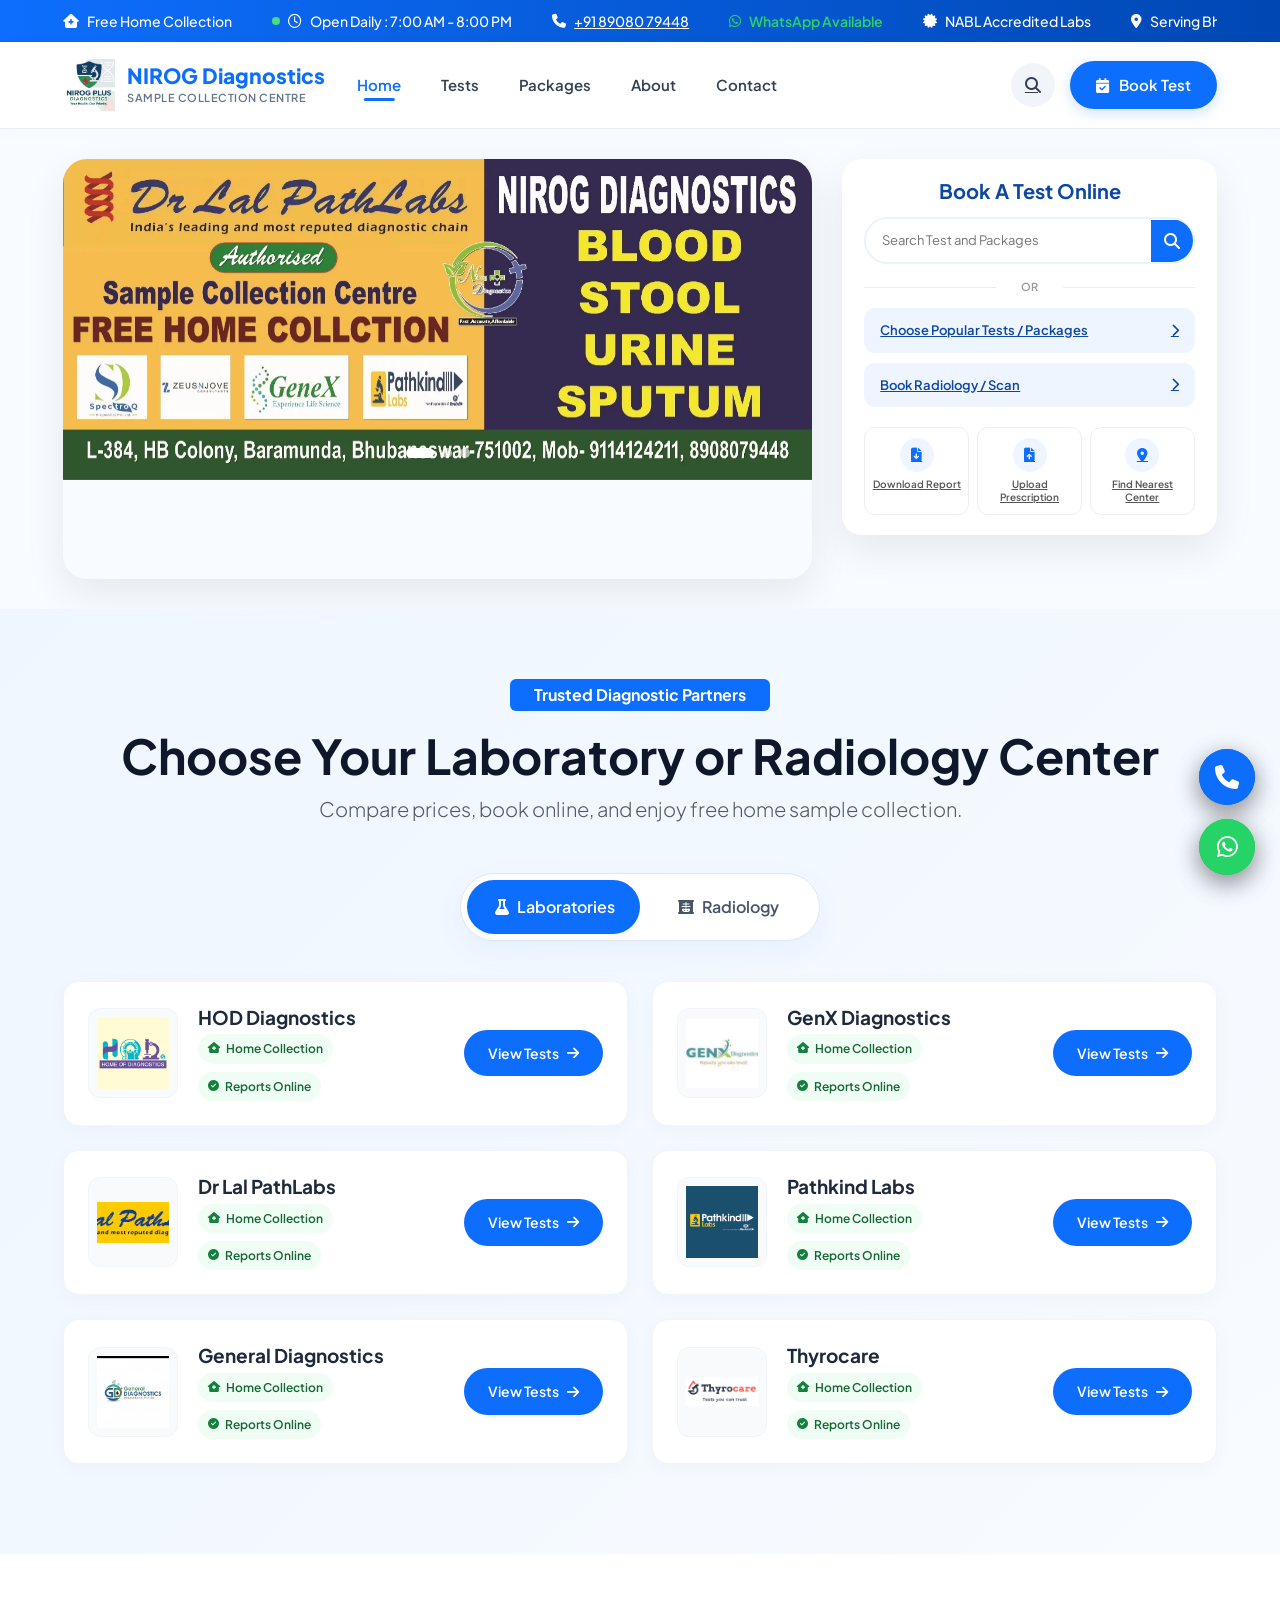
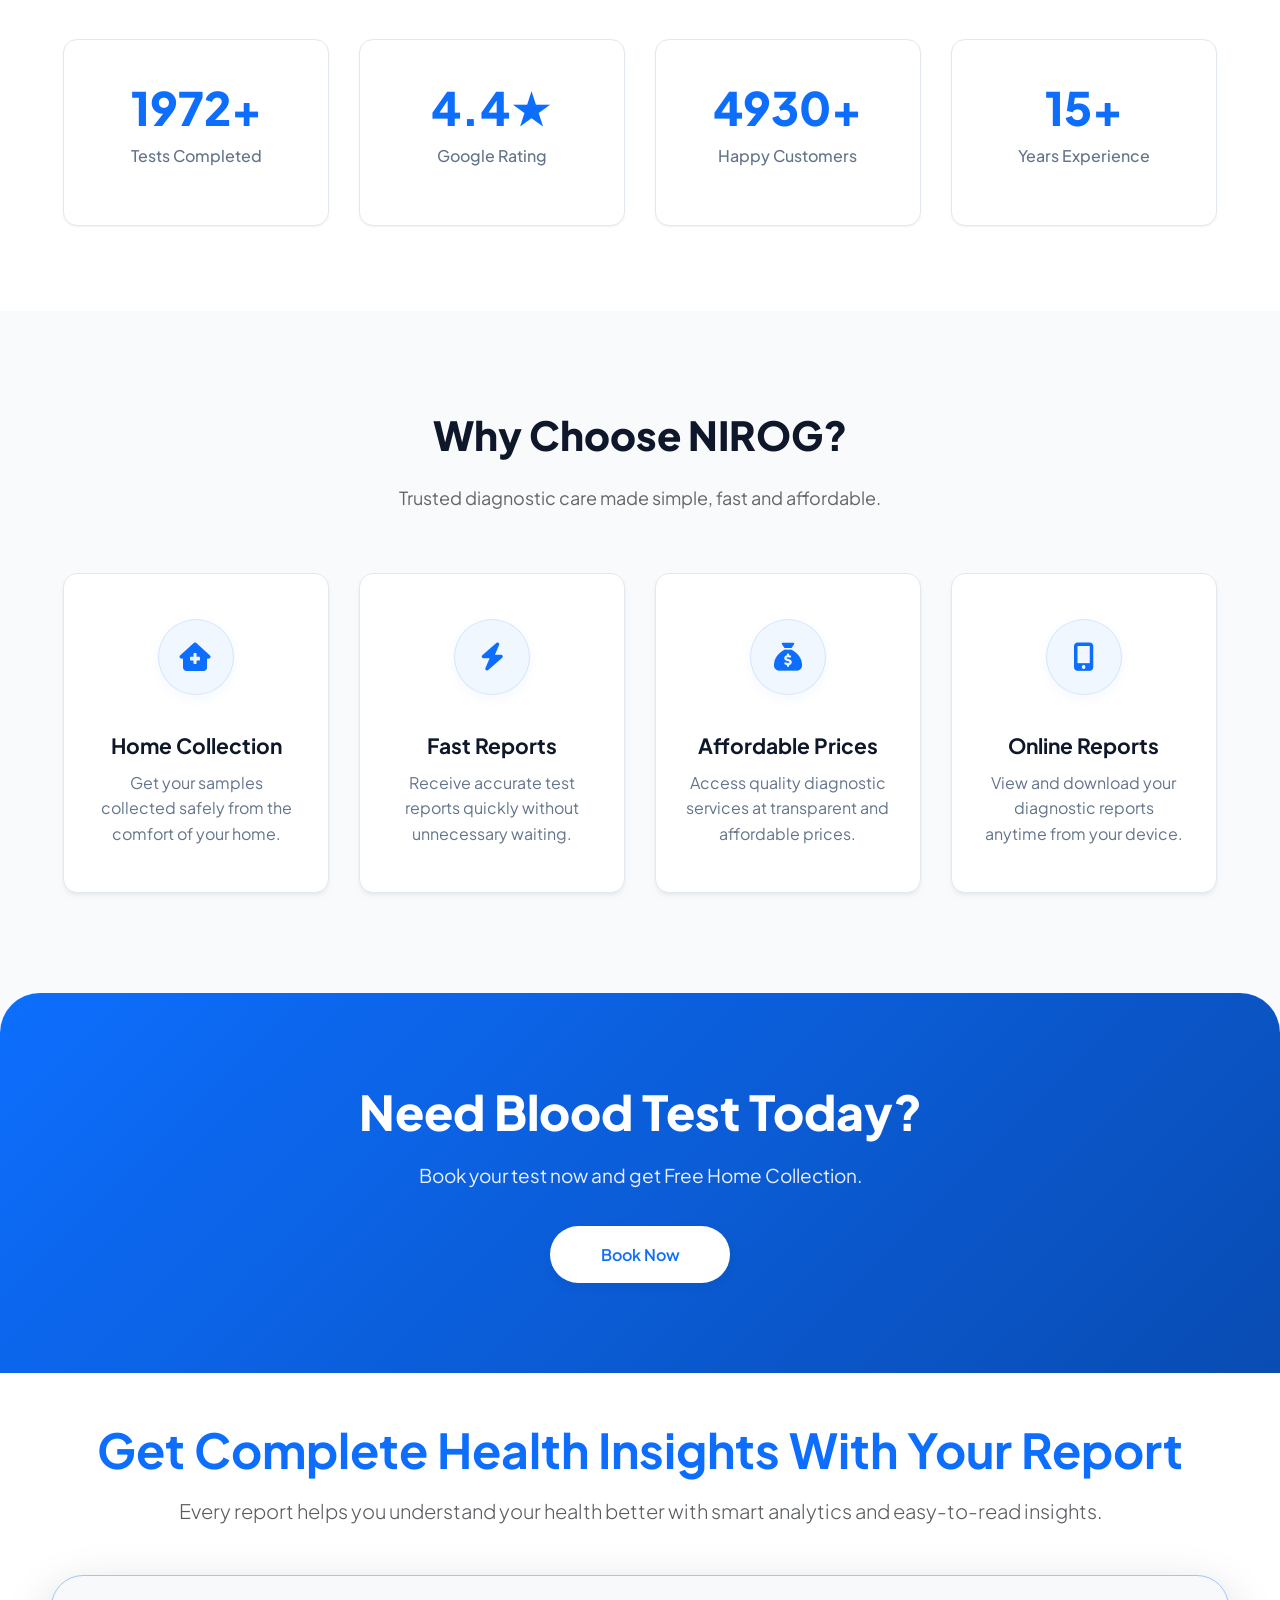
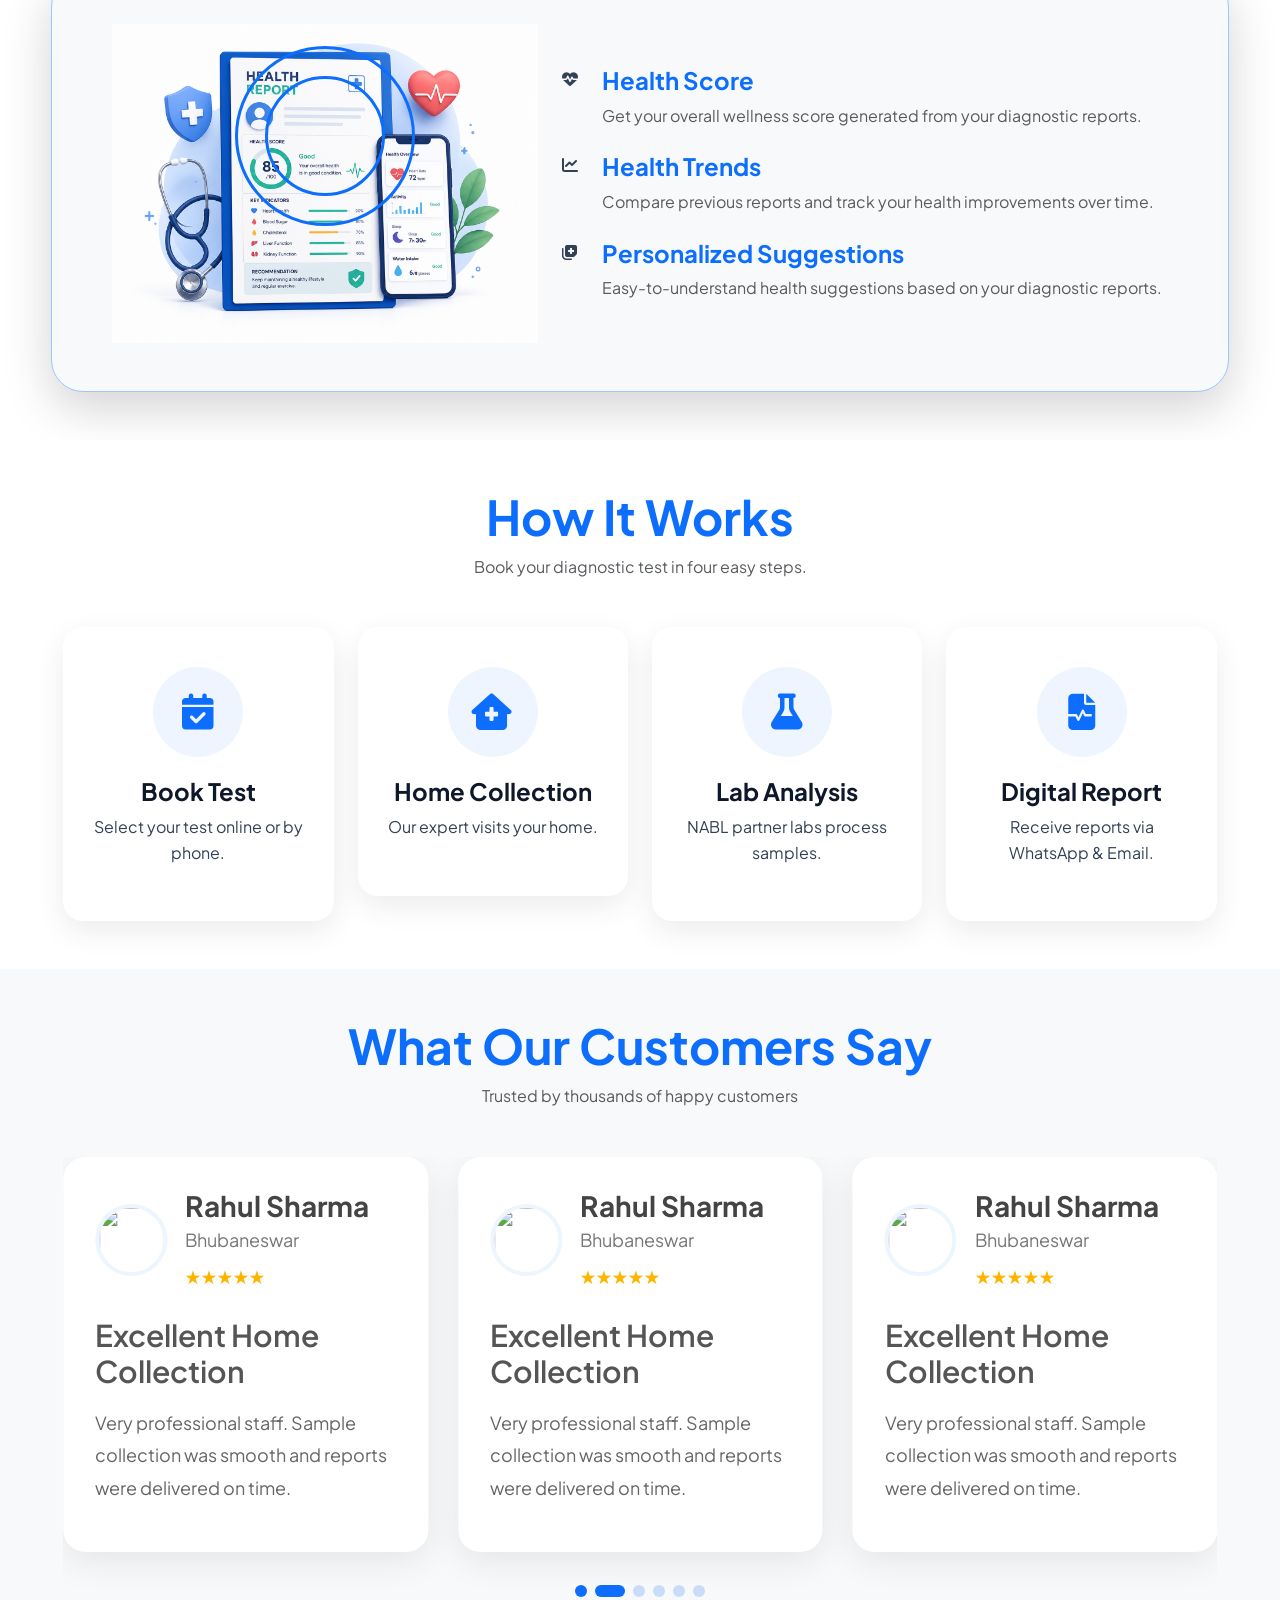
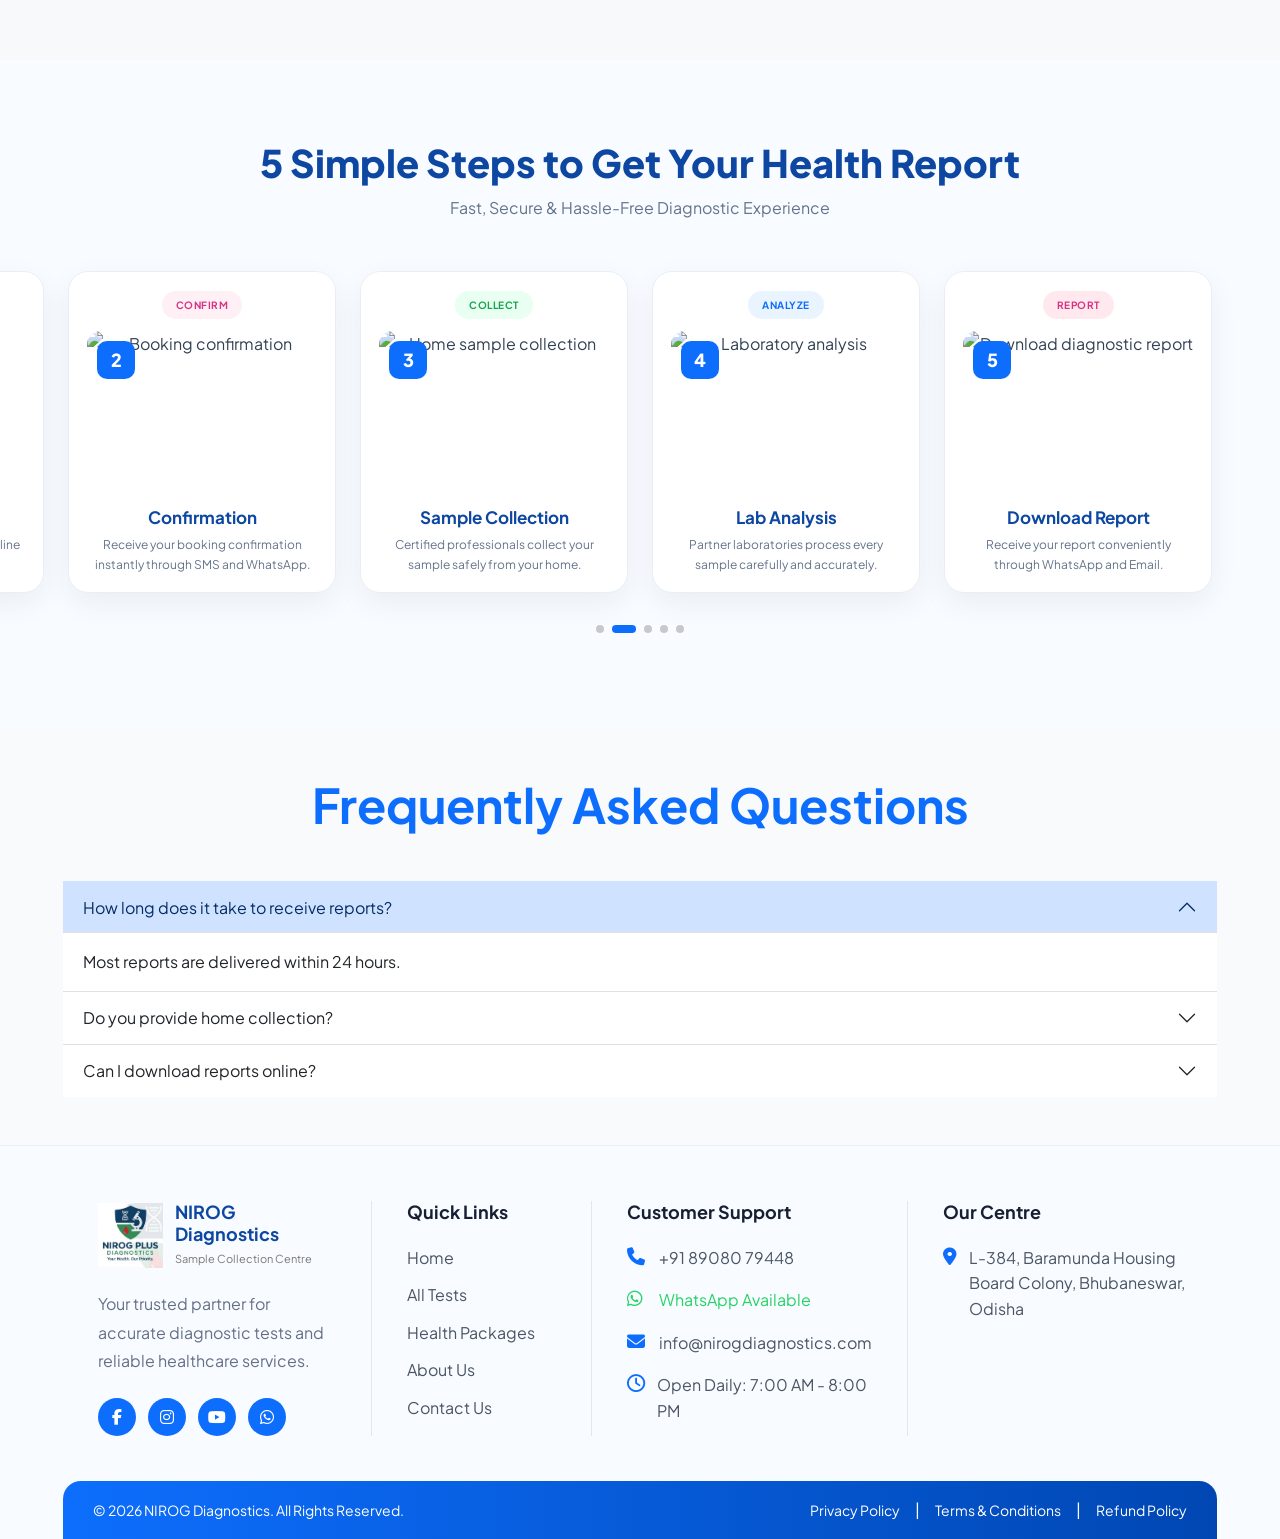
==== commit 789849dc: "Updated package page UI with modern cards and categories" ====
--- a/index.html
+++ b/index.html
@@ -175,70 +175,51 @@
     </section>
 
     <section class="services">
-
         <div class="container">
 
             <h2>Why Choose NIROG?</h2>
 
             <p class="section-subtitle">
-                Trusted Diagnostic Services for Every Family
+                Trusted diagnostic care made simple, fast and affordable.
             </p>
+
             <div class="service-grid">
 
                 <div class="card">
-
                     <div class="service-icon">
                         <i class="fa-solid fa-house-medical"></i>
                     </div>
-
                     <h3>Home Collection</h3>
-
-                    <p>Sample collected from your home.</p>
-
+                    <p>Get your samples collected safely from the comfort of your home.</p>
                 </div>
 
                 <div class="card">
-
                     <div class="service-icon">
                         <i class="fa-solid fa-bolt"></i>
                     </div>
-
                     <h3>Fast Reports</h3>
-
-                    <p>Reports on the same day.</p>
-
+                    <p>Receive accurate test reports quickly without unnecessary waiting.</p>
                 </div>
 
                 <div class="card">
-
                     <div class="service-icon">
                         <i class="fa-solid fa-sack-dollar"></i>
                     </div>
-
-                    <h3>Affordable</h3>
-
-                    <p>Lowest diagnostic prices.</p>
-
+                    <h3>Affordable Prices</h3>
+                    <p>Access quality diagnostic services at transparent and affordable prices.</p>
                 </div>
 
                 <div class="card">
-
                     <div class="service-icon">
                         <i class="fa-solid fa-mobile-screen-button"></i>
                     </div>
-
                     <h3>Online Reports</h3>
-
-                    <p>Download anytime.</p>
-
-                </div>
-
-            </div>
-
+                    <p>View and download your diagnostic reports anytime from your device.</p>
+                </div>
+
+            </div>
         </div>
-
     </section>
-
     <section class="cta">
 
         <div class="container">
@@ -711,173 +692,102 @@
         </div>
 
     </section>
-    <section class="journey py-5">
+    <section class="journey">
 
         <div class="container">
 
-            <div class="text-center mb-5">
-
-                <h2 class="display-5 fw-bold text-primary">
-                    5 Simple Steps to Get Your Health Report
-                </h2>
-
-                <p class="lead text-muted">
-                    Fast, Secure & Hassle-Free Diagnostic Experience
-                </p>
-
-            </div>
-
-            <div class="row g-4">
-
-                <!-- Step 1 -->
-
-                <div class="col-lg col-md-6">
-
-                    <div class="journey-card">
-
-                    <span class="step-tag blue">
-                        BOOK
-                    </span>
-
-                        <div class="journey-image">
-
-                            <span class="step-number">1</span>
-
-                            <img src="https://images.unsplash.com/photo-1516321318423-f06f85e504b3?w=500">
-
-                        </div>
-
-                        <h4>Book Test</h4>
-
-                        <p>
-
-                            Select your preferred blood test online or call our support team.
-
-                        </p>
-
-                    </div>
-
-                </div>
-
-                <!-- Step 2 -->
-
-                <div class="col-lg col-md-6">
-
-                    <div class="journey-card">
-
-                    <span class="step-tag pink">
-                        CONFIRM
-                    </span>
-
-                        <div class="journey-image">
-
-                            <span class="step-number">2</span>
-
-                            <img src="https://images.unsplash.com/photo-1512941937669-90a1b58e7e9c?w=500">
-
-                        </div>
-
-                        <h4>Confirmation</h4>
-
-                        <p>
-
-                            Receive booking confirmation instantly through SMS and WhatsApp.
-
-                        </p>
-
-                    </div>
-
-                </div>
-
-                <!-- Step 3 -->
-
-                <div class="col-lg col-md-6">
-
-                    <div class="journey-card">
-
-                    <span class="step-tag green">
-                        COLLECT
-                    </span>
-
-                        <div class="journey-image">
-
-                            <span class="step-number">3</span>
-
-                            <img src="https://images.unsplash.com/photo-1584515933487-779824d29309?w=500">
-
-                        </div>
-
-                        <h4>Sample Collection</h4>
-
-                        <p>
-
-                            Certified professionals collect samples safely at your home.
-
-                        </p>
-
-                    </div>
-
-                </div>
-
-                <!-- Step 4 -->
-
-                <div class="col-lg col-md-6">
-
-                    <div class="journey-card">
-
-                    <span class="step-tag blue">
-                        REPORT
-                    </span>
-
-                        <div class="journey-image">
-
-                            <span class="step-number">4</span>
-
-                            <img src="https://images.unsplash.com/photo-1576091160550-2173dba999ef?w=500">
-
-                        </div>
-
-                        <h4>Lab Analysis</h4>
-
-                        <p>
-
-                            NABL partner laboratories process every sample with precision.
-
-                        </p>
-
-                    </div>
-
-                </div>
-
-                <!-- Step 5 -->
-
-                <div class="col-lg col-md-6">
-
-                    <div class="journey-card">
-
-                    <span class="step-tag red">
-                        REPORT
-                    </span>
-
-                        <div class="journey-image">
-
-                            <span class="step-number">5</span>
-
-                            <img src="https://images.unsplash.com/photo-1559757175-0eb30cd8c063?w=500">
-
-                        </div>
-
-                        <h4>Download Report</h4>
-
-                        <p>
-
-                            Get your report on WhatsApp, Email and NIROG Portal.
-
-                        </p>
-
-                    </div>
-
-                </div>
+            <div class="journey-heading">
+                <h2>5 Simple Steps to Get Your Health Report</h2>
+                <p>Fast, Secure & Hassle-Free Diagnostic Experience</p>
+            </div>
+
+            <div class="swiper journeySwiper">
+
+                <div class="swiper-wrapper">
+
+                    <!-- Step 1 -->
+                    <div class="swiper-slide">
+                        <div class="journey-card">
+                            <span class="step-tag blue">BOOK</span>
+
+                            <div class="journey-image">
+                                <span class="step-number">1</span>
+                                <img src="https://images.unsplash.com/photo-1516321318423-f06f85e504b3?w=500"
+                                     alt="Book diagnostic test">
+                            </div>
+
+                            <h4>Book Test</h4>
+                            <p>Select your preferred blood test online or call our support team.</p>
+                        </div>
+                    </div>
+
+                    <!-- Step 2 -->
+                    <div class="swiper-slide">
+                        <div class="journey-card">
+                            <span class="step-tag pink">CONFIRM</span>
+
+                            <div class="journey-image">
+                                <span class="step-number">2</span>
+                                <img src="https://images.unsplash.com/photo-1512941937669-90a1b58e7e9c?w=500"
+                                     alt="Booking confirmation">
+                            </div>
+
+                            <h4>Confirmation</h4>
+                            <p>Receive your booking confirmation instantly through SMS and WhatsApp.</p>
+                        </div>
+                    </div>
+
+                    <!-- Step 3 -->
+                    <div class="swiper-slide">
+                        <div class="journey-card">
+                            <span class="step-tag green">COLLECT</span>
+
+                            <div class="journey-image">
+                                <span class="step-number">3</span>
+                                <img src="https://images.unsplash.com/photo-1584515933487-779824d29309?w=500"
+                                     alt="Home sample collection">
+                            </div>
+
+                            <h4>Sample Collection</h4>
+                            <p>Certified professionals collect your sample safely from your home.</p>
+                        </div>
+                    </div>
+
+                    <!-- Step 4 -->
+                    <div class="swiper-slide">
+                        <div class="journey-card">
+                            <span class="step-tag blue">ANALYZE</span>
+
+                            <div class="journey-image">
+                                <span class="step-number">4</span>
+                                <img src="https://images.unsplash.com/photo-1576091160550-2173dba999ef?w=500"
+                                     alt="Laboratory analysis">
+                            </div>
+
+                            <h4>Lab Analysis</h4>
+                            <p>Partner laboratories process every sample carefully and accurately.</p>
+                        </div>
+                    </div>
+
+                    <!-- Step 5 -->
+                    <div class="swiper-slide">
+                        <div class="journey-card">
+                            <span class="step-tag red">REPORT</span>
+
+                            <div class="journey-image">
+                                <span class="step-number">5</span>
+                                <img src="https://images.unsplash.com/photo-1559757175-0eb30cd8c063?w=500"
+                                     alt="Download diagnostic report">
+                            </div>
+
+                            <h4>Download Report</h4>
+                            <p>Receive your report conveniently through WhatsApp and Email.</p>
+                        </div>
+                    </div>
+
+                </div>
+
+                <div class="swiper-pagination journey-pagination"></div>
 
             </div>
 
--- a/css/home.css
+++ b/css/home.css
@@ -1,817 +1,326 @@
-/*home.css*/
-
-
-/* ===========================================
-   BUTTONS
-=========================================== */
-
-.hero-btn{
-    display:flex;
-    gap:18px;
-    margin-bottom:35px;
-}
-
-.primary-btn{
-    display:inline-flex;
-    align-items:center;
-    justify-content:center;
-    padding:16px 34px;
-    border-radius:50px;
-    background:var(--accent-color);
-    color:#fff;
-    font-weight:600;
-    transition:var(--transition-smooth);
-    box-shadow:0 10px 20px rgba(13,110,253,.2);
-    text-decoration:none;
-}
-
-.primary-btn:hover{
-    background:var(--accent-hover);
-    transform:translateY(-4px);
-    box-shadow:0 15px 30px rgba(13,110,253,.3);
-    color:#fff;
-}
-
-.secondary-btn{
-    display:inline-flex;
-    align-items:center;
-    justify-content:center;
-    padding:16px 34px;
-    border-radius:50px;
-    border:2px solid var(--accent-color);
-    color:var(--accent-color);
-    font-weight:600;
-    transition:var(--transition-smooth);
-    text-decoration:none;
-}
-
-.secondary-btn:hover{
-    background:var(--accent-color);
-    color:#fff;
-    transform:translateY(-4px);
-    box-shadow:0 10px 20px rgba(13,110,253,.15);
-}
-.primary-btn,
-.secondary-btn{
-    min-width:180px;
-}
-/* ===========================================
-   FEATURES
-=========================================== */
-
-.features{
-    display:grid;
-    grid-template-columns:repeat(2,1fr);
-    gap:15px;
-    margin-top:20px;
-    list-style:none;
-}
-
-.features li{
-    font-size:16px;
-    color:var(--text-main);
-    font-weight:600;
-    display:flex;
-    align-items:center;
-    gap:10px;
-}
-
-
-.features i{
-    color:var(--success-color);
-}
-/* ===========================================
-   STATS
-=========================================== */
-
-.stats{
-    position:relative;
-    z-index:10;
-    background:var(--bg-card);
-    margin-top:0;
-    padding:85px 0;
-}
-
-.stat-grid{
-    display:grid;
-    grid-template-columns:repeat(4,1fr);
-    gap:30px;
-}
-
-.stat-grid div{
-    background:var(--bg-card);
-    border-radius:var(--radius-md);
-    text-align:center;
-    padding:40px 25px;
-    box-shadow:var(--shadow-sm);
-    border:1px solid var(--border-color);
-    transition:var(--transition-smooth);
-}
-
-.stat-grid div:hover{
-    transform:translateY(-6px);
-    box-shadow:var(--shadow-hover);
-    border-color:rgba(13,110,253,0.15);
-}
-
-.stat-grid h2{
-    color:var(--accent-color);
-    font-size:46px;
-    font-weight:800;
-    margin-bottom:8px;
-}
-
-.stat-grid p{
-    color:var(--text-muted);
-    font-size:16px;
-    font-weight:500;
-}
-
-/* ===========================================
-   SERVICES
-=========================================== */
-
-.services{
-    background:var(--bg-light);
-    padding:100px 0;
-}
-
-.services h2{
-    text-align:center;
-    font-size:40px;
-    color:var(--text-title);
-    margin-bottom:60px;
-    font-weight:800;
-}
-
-.service-grid{
-    display:grid;
-    grid-template-columns:repeat(4,1fr);
-    gap:30px;
-}
-.service-icon{
-    width:76px;
-    height:76px;
-    margin:0 auto 20px;
-    background:#f0f7ff;
-    color:var(--accent-color);
-    border-radius:50%;
-    display:flex;
-    align-items:center;
-    justify-content:center;
-    font-size:28px;
-    border: 1px solid rgba(13, 110, 253, 0.12);
-    box-shadow: 0 4px 12px rgba(13, 110, 253, 0.05);
-    transition:var(--transition-smooth);
-}
-.card{
-    background:var(--bg-card);
-    padding:45px 30px;
-    border-radius:var(--radius-md);
-    text-align:center;
-    transition:var(--transition-smooth);
-    box-shadow:var(--shadow-md);
-    border:1px solid var(--border-color);
-}
-
-.card:hover{
-    transform:translateY(-8px);
-    box-shadow:var(--shadow-hover);
-    border-color:var(--accent-color);
-}
-
-.card:hover .service-icon{
-    transform:scale(1.08) rotate(5deg);
-    background:var(--accent-color);
-    color:#fff;
-}
-.card h3{
-    margin:18px 0 12px;
-    font-size:21px;
-    color:var(--text-title);
-    font-weight:700;
-}
-
-.card p{
-    color:var(--text-muted);
-    line-height:1.6;
-    margin:0;
-}
-
-/* ===========================================
-   CTA
-=========================================== */
-
-.cta{
-    background:linear-gradient(135deg,var(--accent-color),#094cb3);
-    padding:90px 0;
-    text-align:center;
-    border-radius:40px 40px 0 0;
-    color:#fff;
-}
-
-.cta h2{
-    font-size:48px;
-    font-weight:800;
-    margin-bottom:20px;
-    color:#fff;
-}
-
-.cta p{
-    font-size:19px;
-    margin-bottom:35px;
-    opacity:.9;
-}
-
-.cta .primary-btn{
-    background:#fff;
-    color:var(--accent-color);
-    box-shadow:0 4px 12px rgba(0,0,0,0.05);
-}
-
-.cta .primary-btn:hover{
-    background:#f8fafc;
-    color:var(--accent-hover);
-    transform:translateY(-3px);
-    box-shadow:0 12px 24px rgba(0,0,0,0.1);
-}
-
-/* ===========================================
-   SPACING
-=========================================== */
-
-section{
-    position:relative;
+/* home.css
+   Restructured:
+   1. Buttons
+   2. Hero
+   3. Partner Labs
+   4. Stats
+   5. Services
+   6. CTA
+   7. Health Insights
+   8. Process
+   9. Testimonials
+   10. Journey
+   Tablet responsive
+   Mobile responsive
+*/
+
+/* =====================================================
+   GENERAL
+===================================================== */
+
+section {
+    position: relative;
 }
 
 .hero,
 .stats,
 .services,
-.cta{
-    width:100%;
-}
-.section-subtitle{
-    text-align:center;
-    color:#666;
-    font-size:18px;
-    margin-top:-35px;
-    margin-bottom:60px;
-}
-.health-insights{
-
-    padding:100px 0;
-
-    background:#fff;
-
-}
-
-.section-heading{
-
-    text-align:center;
-
-    margin-bottom:70px;
-
-}
-
-.section-heading h2{
-
-    font-size:42px;
-
-    color:#0d47a1;
-
-    font-weight:700;
-
-}
-
-.section-heading p{
-
-    margin-top:15px;
-
-    color:#666;
-
-    font-size:18px;
-
-}
-
-.insight-wrapper{
-
-    display:grid;
-
-    grid-template-columns:1fr 1fr;
-
-    align-items:center;
-
-    gap:80px;
-
-    background:linear-gradient(135deg,#eef6ff,#f9fcff);
-
-    padding:60px;
-
-    border-radius:30px;
-
-    border:2px solid #dcecff;
-
-}
-
-.insight-image{
-
-    position:relative;
-
-    text-align:center;
-
-}
-
-.insight-image img{
-
-    width:330px;
-
-}
-
-.insight-box{
-
-    display:flex;
-
-    gap:20px;
-
-    margin-bottom:35px;
-
-    align-items:flex-start;
-
-}
-
-.insight-box .icon{
-
-    width:65px;
-
-    height:65px;
-
-    border-radius:50%;
-
-    background:#eef5ff;
-
-    display:flex;
-
-    align-items:center;
-
-    justify-content:center;
-
-    color:#0d6efd;
-
-    font-size:26px;
-
-    transition:.3s;
-
-}
-
-.insight-box:hover .icon{
-
-    background:#0d6efd;
-
-    color:#fff;
-
-    transform:scale(1.1);
-
-}
-
-.insight-box h3{
-
-    margin-bottom:10px;
-
-    color:#0d47a1;
-
-}
-
-.insight-box p{
-
-    color:#666;
-
-    line-height:28px;
-
-}
-
-.pulse{
-
-    position:absolute;
-
-    border:3px solid #0d6efd;
-
-    border-radius:50%;
-
-    animation:pulse 2.5s infinite;
-
-}
-
-.pulse1{
-
-    width:120px;
-
-    height:120px;
-
-    left:50%;
-
-    top:35%;
-
-    transform:translate(-50%,-50%);
-
-}
-
-.pulse2{
-
-    width:180px;
-
-    height:180px;
-
-    left:50%;
-
-    top:35%;
-
-    transform:translate(-50%,-50%);
-
-    animation-delay:1s;
-
-}
-
-@keyframes pulse{
-
-    0%{
-
-        transform:translate(-50%,-50%) scale(.6);
-
-        opacity:1;
-
-    }
-
-    100%{
-
-        transform:translate(-50%,-50%) scale(1.4);
-
-        opacity:0;
-
-    }
-
-}
-
-
-
-.process{
-
-padding:100px 0;
-background:#f8fbff;
-
-}
-
-.process-card{
-
-background:#fff;
-padding:40px 25px;
-border-radius:20px;
-text-align:center;
-box-shadow:0 10px 30px rgba(0,0,0,.08);
-transition:.35s;
-
-}
-
-.process-card:hover{
-
-transform:translateY(-10px);
-
-}
-
-.process-icon{
-
-width:90px;
-height:90px;
-margin:auto auto 20px;
-background:#eef5ff;
-border-radius:50%;
-display:flex;
-justify-content:center;
-align-items:center;
-font-size:36px;
-color:#0d6efd;
-
-}
-
-.testimonial-section{
-
-padding:100px 0;
-
-}
-.testimonial-card{
-
-    background:#fff;
-    border-radius:22px;
-    padding:32px;
-    height:100%;
-
-    box-shadow:0 10px 35px rgba(0,0,0,.08);
-
-    transition:.35s;
-
-}
-
-.testimonial-card:hover{
-
-    transform:translateY(-8px);
-
-}
-
-.testimonial-header{
-
-    display:flex;
-
-    align-items:center;
-
-    gap:18px;
-
-    margin-bottom:25px;
-
-}
-
-.testimonial-header img{
-
-    width:72px;
-    height:72px;
-
-    border-radius:50%;
-
-    object-fit:cover;
-
-    border:4px solid #edf5ff;
-
-    flex-shrink:0;
-
-    margin:0;
-
-}
-
-.testimonial-user{
-
-    flex:1;
-
-}
-
-.testimonial-user h4{
-
-    margin:0;
-
-    font-size:28px;
-
-    font-weight:700;
-
-    color:#444;
-
-}
-
-.testimonial-user span{
-
-    display:block;
-
-    color:#777;
-
-    font-size:18px;
-
-    margin:4px 0 8px;
-
-}
-
-.stars{
-
-    color:#ffb400;
-
-    font-size:18px;
-
-    margin:0;
-
-}
-
-.review-title{
-
-    font-size:30px;
-
-    font-weight:600;
-
-    color:#555;
-
-    margin-bottom:18px;
-
-}
-
-.testimonial-card p{
-
-    color:#666;
-
-    line-height:1.8;
-
-    font-size:18px;
-
-}
-
-
-
-
-.swiper{
-
-padding-bottom:60px;
-
-}
-
-.swiper-pagination-bullet{
-
-width:12px;
-height:12px;
-background:#0d6efd;
-
-}
-
-.swiper-pagination-bullet-active{
-
-width:30px;
-border-radius:20px;
-
-}
-
-
-
-.journey{
-
-padding:100px 0;
-
-background:#f8fbff;
-
-}
-
-.journey-card{
-
-background:#fff;
-
-border-radius:25px;
-
-padding:25px;
-
-text-align:center;
-
-box-shadow:0 15px 40px rgba(0,0,0,.08);
-
-height:100%;
-
-transition:.35s;
-
-overflow:hidden;
-
-position:relative;
-
-}
-
-.journey-card:hover{
-
-transform:translateY(-10px);
-
-}
-
-.step-tag{
-
-display:inline-block;
-
-padding:10px 22px;
-
-border-radius:50px;
-
-font-weight:700;
-
-font-size:14px;
-
-margin-bottom:20px;
-
-}
-
-.blue{
-
-background:#eaf4ff;
-
-color:#0d6efd;
-
-}
-
-.green{
-
-background:#e9fff1;
-
-color:#14a44d;
-
-}
-
-.red{
-
-background:#ffe9ef;
-
-color:#d63384;
-
-}
-
-.pink{
-
-background:#fff0f6;
-
-color:#d63384;
-
-}
-
-.journey-image{
-
-position:relative;
-
-border-radius:20px;
-
-overflow:hidden;
-
-margin-bottom:25px;
-
-}
-
-.journey-image img{
-
-width:100%;
-
-height:180px;
-
-object-fit:cover;
-
-transition:.5s;
-
-}
-
-.journey-card:hover img{
-
-transform:scale(1.08);
-
-}
-
-.step-number{
-
-position:absolute;
-
-left:15px;
-
-top:15px;
-
-width:60px;
-
-height:60px;
-
-border-radius:15px;
-
-background:rgba(13,110,253,.9);
-
-color:#fff;
-
-display:flex;
-
-align-items:center;
-
-justify-content:center;
-
-font-size:34px;
-
-font-weight:700;
-
-z-index:10;
-
-}
-
-.journey-card h4{
-
-font-weight:700;
-
-color:#0d47a1;
-
-margin-bottom:15px;
-
-}
-
-.journey-card p{
-
-color:#666;
-
-line-height:30px;
-
-}
-
-
-.partner-section{
-
-padding:70px 0 90px;
-background:linear-gradient(135deg,#eef6ff,#f8fbff);
-
-}
+.cta {
+    width: 100%;
+}
+
+.section-subtitle {
+    text-align: center;
+    color: #666;
+    font-size: 18px;
+    margin-top: -35px;
+    margin-bottom: 60px;
+}
+
+/* =====================================================
+   1. BUTTONS
+===================================================== */
+
+.hero-btn {
+    display: flex;
+    gap: 18px;
+    margin-bottom: 35px;
+}
+
+.primary-btn,
+.secondary-btn {
+    display: inline-flex;
+    align-items: center;
+    justify-content: center;
+    padding: 16px 34px;
+    border-radius: 50px;
+    font-weight: 600;
+    transition: var(--transition-smooth);
+    text-decoration: none;
+    min-width: 180px;
+}
+
+.primary-btn {
+    background: var(--accent-color);
+    color: #fff;
+    box-shadow: 0 10px 20px rgba(13,110,253,.2);
+}
+
+.primary-btn:hover {
+    background: var(--accent-hover);
+    transform: translateY(-4px);
+    box-shadow: 0 15px 30px rgba(13,110,253,.3);
+    color: #fff;
+}
+
+.secondary-btn {
+    border: 2px solid var(--accent-color);
+    color: var(--accent-color);
+}
+
+.secondary-btn:hover {
+    background: var(--accent-color);
+    color: #fff;
+    transform: translateY(-4px);
+    box-shadow: 0 10px 20px rgba(13,110,253,.15);
+}
+
+/* Features */
+
+.features {
+    display: grid;
+    grid-template-columns: repeat(2,1fr);
+    gap: 15px;
+    margin-top: 20px;
+    list-style: none;
+}
+
+.features li {
+    font-size: 16px;
+    color: var(--text-main);
+    font-weight: 600;
+    display: flex;
+    align-items: center;
+    gap: 10px;
+}
+
+.features i {
+    color: var(--success-color);
+}
+
+/* =====================================================
+   2. HERO
+===================================================== */
+
+.hero-banner {
+    padding: 30px 0;
+    background: #f8fbff;
+}
+
+.hero-banner-grid {
+    display: grid;
+    grid-template-columns: 2fr 1fr;
+    gap: 30px;
+    align-items: start;
+}
+
+/* Slider */
+
+.banner-slider {
+    width: 100%;
+    border-radius: 24px;
+    overflow: hidden;
+    box-shadow: 0 15px 40px rgba(0,0,0,.08);
+}
+
+.heroSwiper {
+    width: 100%;
+    padding-bottom: 0;
+}
+
+.heroSwiper .swiper-slide {
+    width: 100%;
+}
+
+.banner-image {
+    display: block;
+    width: 100%;
+    height: auto;
+    aspect-ratio: 1280 / 548;
+    object-fit: contain;
+}
+
+.heroSwiper .swiper-pagination {
+    bottom: 15px;
+}
+
+.heroSwiper .swiper-pagination-bullet {
+    width: 10px;
+    height: 10px;
+    background: #fff;
+    opacity: .6;
+}
+
+.heroSwiper .swiper-pagination-bullet-active {
+    width: 28px;
+    border-radius: 20px;
+    opacity: 1;
+}
+
+/* Booking Card */
+
+.booking-card {
+    background: #fff;
+    border-radius: 20px;
+    padding: 20px 22px;
+    box-shadow: 0 15px 40px rgba(0,0,0,.08);
+    display: flex;
+    flex-direction: column;
+}
+
+.booking-card h3 {
+    font-size: 20px;
+    font-weight: 700;
+    color: #0d47a1;
+    margin-bottom: 14px;
+    text-align: center;
+}
+
+.booking-search {
+    display: flex;
+    align-items: center;
+    border: 2px solid #eaf1ff;
+    border-radius: 50px;
+    overflow: hidden;
+    margin-bottom: 12px;
+}
+
+.booking-search input {
+    flex: 1;
+    min-width: 0;
+    border: none;
+    outline: none;
+    padding: 11px 16px;
+    font-size: 13px;
+}
+
+.booking-search button {
+    border: none;
+    background: #0d6efd;
+    color: #fff;
+    width: 42px;
+    height: 42px;
+    flex-shrink: 0;
+}
+
+.booking-search button:hover {
+    background: #0b5ed7;
+}
+
+.or-divider {
+    text-align: center;
+    color: #999;
+    font-size: 11px;
+    font-weight: 600;
+    margin: 2px 0 12px;
+    position: relative;
+}
+
+.or-divider::before,
+.or-divider::after {
+    content: "";
+    position: absolute;
+    top: 50%;
+    width: 40%;
+    height: 1px;
+    background: #eee;
+}
+
+.or-divider::before { left: 0; }
+.or-divider::after { right: 0; }
+
+.booking-option {
+    display: flex;
+    align-items: center;
+    justify-content: space-between;
+    background: #eef5ff;
+    color: #0d47a1;
+    font-weight: 600;
+    font-size: 13px;
+    padding: 12px 16px;
+    border-radius: 11px;
+    margin-bottom: 10px;
+}
+
+.booking-option:hover {
+    background: #0d6efd;
+    color: #fff;
+    transform: translateX(4px);
+}
+
+.quick-actions {
+    display: grid;
+    grid-template-columns: repeat(3, minmax(0, 1fr));
+    gap: 8px;
+    padding-top: 10px;
+}
+
+.quick-action {
+    min-width: 0;
+    display: flex;
+    flex-direction: column;
+    align-items: center;
+    gap: 6px;
+    text-align: center;
+    font-size: 10px;
+    line-height: 1.3;
+    font-weight: 600;
+    color: #555;
+    padding: 10px 4px;
+    border-radius: 11px;
+    border: 1px solid #eee;
+}
+
+.quick-action:hover {
+    border-color: #0d6efd;
+    color: #0d6efd;
+    transform: translateY(-3px);
+}
+
+.quick-icon {
+    width: 34px;
+    height: 34px;
+    border-radius: 50%;
+    background: #eef5ff;
+    color: #0d6efd;
+    display: flex;
+    align-items: center;
+    justify-content: center;
+    font-size: 14px;
+}
+
+.quick-action:hover .quick-icon {
+    background: #0d6efd;
+    color: #fff;
+}
+
+/* =====================================================
+   3. PARTNER LABS
+===================================================== */
+
+.partner-section {
+    padding: 70px 0 90px;
+    background: linear-gradient(135deg,#eef6ff,#f8fbff);
+}
+
 .partner-toggle-container {
     position: relative;
     display: flex;
     width: max-content;
-    background: #ffffff;
+    background: #fff;
     border-radius: 9999px;
     padding: 6px;
-    box-shadow: 0 10px 30px rgba(13,110,253,0.06);
+    box-shadow: 0 10px 30px rgba(13,110,253,.06);
     margin: 40px auto;
     border: 1px solid #e2e8f0;
     z-index: 1;
@@ -828,7 +337,7 @@
     color: #475569;
     border-radius: 9999px;
     cursor: pointer;
-    transition: color 0.3s ease;
+    transition: color .3s ease;
     z-index: 2;
     display: flex;
     align-items: center;
@@ -838,7 +347,7 @@
 }
 
 .partner-tab.active {
-    color: #ffffff !important;
+    color: #fff !important;
 }
 
 .partner-toggle-slider {
@@ -849,7 +358,7 @@
     width: calc(50% - 6px);
     background: #0d6efd;
     border-radius: 9999px;
-    transition: transform 0.35s cubic-bezier(0.16, 1, 0.3, 1);
+    transition: transform .35s cubic-bezier(.16,1,.3,1);
     z-index: 0;
 }
 
@@ -863,7 +372,7 @@
 
 .partner-grid.active-grid {
     display: grid !important;
-    grid-template-columns: repeat(2, 1fr);
+    grid-template-columns: repeat(2,1fr);
     gap: 24px;
 }
 
@@ -871,20 +380,20 @@
     display: flex;
     justify-content: space-between;
     align-items: center;
-    background: #ffffff;
+    background: #fff;
     padding: 24px;
     border-radius: 16px;
     text-decoration: none;
-    box-shadow: 0 4px 20px rgba(0,0,0,0.03);
+    box-shadow: 0 4px 20px rgba(0,0,0,.03);
     border: 1px solid #f1f5f9;
-    transition: transform 0.3s cubic-bezier(0.4, 0, 0.2, 1), 
-                box-shadow 0.3s ease, 
-                border-color 0.3s ease;
+    transition: transform .3s cubic-bezier(.4,0,.2,1),
+                box-shadow .3s ease,
+                border-color .3s ease;
 }
 
 .partner-card:hover {
     transform: translateY(-5px);
-    box-shadow: 0 15px 30px rgba(13,110,253,0.06);
+    box-shadow: 0 15px 30px rgba(13,110,253,.06);
     border-color: #0d6efd;
 }
 
@@ -926,7 +435,7 @@
     font-size: 19px;
     font-weight: 700;
     color: #1e293b;
-    margin: 0 0 6px 0;
+    margin: 0 0 6px;
 }
 
 .partner-badges {
@@ -962,11 +471,11 @@
     gap: 8px;
     padding: 12px 24px;
     background: #0d6efd;
-    color: #ffffff;
+    color: #fff;
     font-weight: 600;
     font-size: 14px;
     border-radius: 9999px;
-    transition: all 0.25s ease;
+    transition: all .25s ease;
 }
 
 .partner-card:hover .action-btn {
@@ -974,13 +483,585 @@
     transform: translateX(4px);
 }
 
-/* ===========================
-   MOBILE RESPONSIVE
-   =========================== */
-
-@media (max-width: 992px) {
+/* =====================================================
+   4. STATS
+===================================================== */
+
+.stats {
+    position: relative;
+    z-index: 10;
+    background: var(--bg-card);
+    margin-top: 0;
+    padding: 85px 0;
+}
+
+.stat-grid {
+    display: grid;
+    grid-template-columns: repeat(4,1fr);
+    gap: 30px;
+}
+
+.stat-grid div {
+    background: var(--bg-card);
+    border-radius: var(--radius-md);
+    text-align: center;
+    padding: 40px 25px;
+    box-shadow: var(--shadow-sm);
+    border: 1px solid var(--border-color);
+    transition: var(--transition-smooth);
+}
+
+.stat-grid div:hover {
+    transform: translateY(-6px);
+    box-shadow: var(--shadow-hover);
+    border-color: rgba(13,110,253,.15);
+}
+
+.stat-grid h2 {
+    color: var(--accent-color);
+    font-size: 46px;
+    font-weight: 800;
+    margin-bottom: 8px;
+}
+
+.stat-grid p {
+    color: var(--text-muted);
+    font-size: 16px;
+    font-weight: 500;
+}
+
+/* =====================================================
+   5. SERVICES
+===================================================== */
+
+.services {
+    background: var(--bg-light);
+    padding: 100px 0;
+}
+
+.services h2 {
+    text-align: center;
+    font-size: 40px;
+    color: var(--text-title);
+    margin-bottom: 60px;
+    font-weight: 800;
+}
+
+.service-grid {
+    display: grid;
+    grid-template-columns: repeat(4,1fr);
+    gap: 30px;
+}
+
+.service-icon {
+    width: 76px;
+    height: 76px;
+    margin: 0 auto 20px;
+    background: #f0f7ff;
+    color: var(--accent-color);
+    border-radius: 50%;
+    display: flex;
+    align-items: center;
+    justify-content: center;
+    font-size: 28px;
+    border: 1px solid rgba(13,110,253,.12);
+    box-shadow: 0 4px 12px rgba(13,110,253,.05);
+    transition: var(--transition-smooth);
+}
+
+/* Scoped to service cards so Bootstrap/other .card elements are not overridden */
+.service-grid .card {
+    background: var(--bg-card);
+    padding: 45px 30px;
+    border-radius: var(--radius-md);
+    text-align: center;
+    transition: var(--transition-smooth);
+    box-shadow: var(--shadow-md);
+    border: 1px solid var(--border-color);
+}
+
+.service-grid .card:hover {
+    transform: translateY(-8px);
+    box-shadow: var(--shadow-hover);
+    border-color: var(--accent-color);
+}
+
+.service-grid .card:hover .service-icon {
+    transform: scale(1.08) rotate(5deg);
+    background: var(--accent-color);
+    color: #fff;
+}
+
+.service-grid .card h3 {
+    margin: 18px 0 12px;
+    font-size: 21px;
+    color: var(--text-title);
+    font-weight: 700;
+}
+
+.service-grid .card p {
+    color: var(--text-muted);
+    line-height: 1.6;
+    margin: 0;
+}
+
+/* =====================================================
+   6. CTA
+===================================================== */
+
+.cta {
+    background: linear-gradient(135deg,var(--accent-color),#094cb3);
+    padding: 90px 0;
+    text-align: center;
+    border-radius: 40px 40px 0 0;
+    color: #fff;
+}
+
+.cta h2 {
+    font-size: 48px;
+    font-weight: 800;
+    margin-bottom: 20px;
+    color: #fff;
+}
+
+.cta p {
+    font-size: 19px;
+    margin-bottom: 35px;
+    opacity: .9;
+}
+
+.cta .primary-btn {
+    background: #fff;
+    color: var(--accent-color);
+    box-shadow: 0 4px 12px rgba(0,0,0,.05);
+}
+
+.cta .primary-btn:hover {
+    background: #f8fafc;
+    color: var(--accent-hover);
+    transform: translateY(-3px);
+    box-shadow: 0 12px 24px rgba(0,0,0,.1);
+}
+
+/* =====================================================
+   7. HEALTH INSIGHTS
+===================================================== */
+
+.health-insights {
+    padding: 100px 0;
+    background: #fff;
+}
+
+.section-heading {
+    text-align: center;
+    margin-bottom: 70px;
+}
+
+.section-heading h2 {
+    font-size: 42px;
+    color: #0d47a1;
+    font-weight: 700;
+}
+
+.section-heading p {
+    margin-top: 15px;
+    color: #666;
+    font-size: 18px;
+}
+
+.insight-wrapper {
+    display: grid;
+    grid-template-columns: 1fr 1fr;
+    align-items: center;
+    gap: 80px;
+    background: linear-gradient(135deg,#eef6ff,#f9fcff);
+    padding: 60px;
+    border-radius: 30px;
+    border: 2px solid #dcecff;
+}
+
+.insight-image {
+    position: relative;
+    text-align: center;
+}
+
+.insight-image img {
+    width: 330px;
+}
+
+.insight-box {
+    display: flex;
+    gap: 20px;
+    margin-bottom: 35px;
+    align-items: flex-start;
+}
+
+.insight-box .icon {
+    width: 65px;
+    height: 65px;
+    border-radius: 50%;
+    background: #eef5ff;
+    display: flex;
+    align-items: center;
+    justify-content: center;
+    color: #0d6efd;
+    font-size: 26px;
+    transition: .3s;
+}
+
+.insight-box:hover .icon {
+    background: #0d6efd;
+    color: #fff;
+    transform: scale(1.1);
+}
+
+.insight-box h3 {
+    margin-bottom: 10px;
+    color: #0d47a1;
+}
+
+.insight-box p {
+    color: #666;
+    line-height: 28px;
+}
+
+.pulse {
+    position: absolute;
+    border: 3px solid #0d6efd;
+    border-radius: 50%;
+    animation: pulse 2.5s infinite;
+}
+
+.pulse1 {
+    width: 120px;
+    height: 120px;
+    left: 50%;
+    top: 35%;
+    transform: translate(-50%,-50%);
+}
+
+.pulse2 {
+    width: 180px;
+    height: 180px;
+    left: 50%;
+    top: 35%;
+    transform: translate(-50%,-50%);
+    animation-delay: 1s;
+}
+
+@keyframes pulse {
+    0% {
+        transform: translate(-50%,-50%) scale(.6);
+        opacity: 1;
+    }
+    100% {
+        transform: translate(-50%,-50%) scale(1.4);
+        opacity: 0;
+    }
+}
+
+/* =====================================================
+   8. PROCESS
+===================================================== */
+
+.process {
+    padding: 100px 0;
+    background: #f8fbff;
+}
+
+.process-card {
+    background: #fff;
+    padding: 40px 25px;
+    border-radius: 20px;
+    text-align: center;
+    box-shadow: 0 10px 30px rgba(0,0,0,.08);
+    transition: .35s;
+}
+
+.process-card:hover {
+    transform: translateY(-10px);
+}
+
+.process-icon {
+    width: 90px;
+    height: 90px;
+    margin: auto auto 20px;
+    background: #eef5ff;
+    border-radius: 50%;
+    display: flex;
+    justify-content: center;
+    align-items: center;
+    font-size: 36px;
+    color: #0d6efd;
+}
+
+/* =====================================================
+   9. TESTIMONIALS
+===================================================== */
+
+.testimonial-section {
+    padding: 100px 0;
+}
+
+.testimonial-card {
+    background: #fff;
+    border-radius: 22px;
+    padding: 32px;
+    height: 100%;
+    box-shadow: 0 10px 35px rgba(0,0,0,.08);
+    transition: .35s;
+}
+
+.testimonial-card:hover {
+    transform: translateY(-8px);
+}
+
+.testimonial-header {
+    display: flex;
+    align-items: center;
+    gap: 18px;
+    margin-bottom: 25px;
+}
+
+.testimonial-header img {
+    width: 72px;
+    height: 72px;
+    border-radius: 50%;
+    object-fit: cover;
+    border: 4px solid #edf5ff;
+    flex-shrink: 0;
+    margin: 0;
+}
+
+.testimonial-user {
+    flex: 1;
+}
+
+.testimonial-user h4 {
+    margin: 0;
+    font-size: 28px;
+    font-weight: 700;
+    color: #444;
+}
+
+.testimonial-user span {
+    display: block;
+    color: #777;
+    font-size: 18px;
+    margin: 4px 0 8px;
+}
+
+.stars {
+    color: #ffb400;
+    font-size: 18px;
+    margin: 0;
+}
+
+.review-title {
+    font-size: 30px;
+    font-weight: 600;
+    color: #555;
+    margin-bottom: 18px;
+}
+
+.testimonial-card p {
+    color: #666;
+    line-height: 1.8;
+    font-size: 18px;
+}
+
+/* Keep testimonial Swiper styling scoped */
+.testimonial-section .swiper {
+    padding-bottom: 60px;
+}
+
+.testimonial-section .swiper-pagination-bullet {
+    width: 12px;
+    height: 12px;
+    background: #0d6efd;
+}
+
+.testimonial-section .swiper-pagination-bullet-active {
+    width: 30px;
+    border-radius: 20px;
+}
+/* =====================================================
+   10. JOURNEY
+===================================================== */
+
+.journey {
+    padding: 80px 0;
+    background: #f8fbff;
+    overflow: hidden;
+}
+
+.journey-heading {
+    text-align: center;
+    margin-bottom: 40px;
+}
+
+.journey-heading h2 {
+    font-size: 38px;
+    font-weight: 800;
+    color: #0d47a1;
+    margin-bottom: 10px;
+}
+
+.journey-heading p {
+    font-size: 16px;
+    color: #64748b;
+    margin: 0;
+}
+
+.journeySwiper {
+    padding: 10px 5px 55px;
+    overflow: visible;
+}
+
+.journeySwiper .swiper-slide {
+    height: auto;
+}
+
+.journey-card {
+    height: 100%;
+    background: #fff;
+    padding: 18px;
+    border-radius: 20px;
+    text-align: center;
+    border: 1px solid #e8eef7;
+    box-shadow: 0 10px 30px rgba(0,0,0,.06);
+    transition: transform .35s ease, box-shadow .35s ease;
+}
+
+.journey-card:hover {
+    transform: translateY(-8px);
+    box-shadow: 0 18px 40px rgba(13,110,253,.12);
+}
+
+.journey-image {
+    position: relative;
+    overflow: hidden;
+    border-radius: 14px;
+    margin-bottom: 16px;
+}
+
+.journey-image img {
+    width: 100%;
+    height: 160px;
+    object-fit: cover;
+    transition: transform .5s ease;
+}
+
+.journey-card:hover .journey-image img {
+    transform: scale(1.08);
+}
+
+.step-number {
+    position: absolute;
+    top: 10px;
+    left: 10px;
+    width: 38px;
+    height: 38px;
+    border-radius: 10px;
+    background: #0d6efd;
+    color: #fff;
+    display: flex;
+    align-items: center;
+    justify-content: center;
+    font-size: 18px;
+    font-weight: 800;
+    z-index: 2;
+}
+
+.step-tag {
+    display: inline-block;
+    padding: 6px 14px;
+    margin-bottom: 12px;
+    border-radius: 30px;
+    font-size: 10px;
+    font-weight: 700;
+    letter-spacing: .5px;
+}
+
+.step-tag.blue {
+    background: #eaf4ff;
+    color: #0d6efd;
+}
+
+.step-tag.green {
+    background: #e9fff1;
+    color: #14a44d;
+}
+
+.step-tag.red {
+    background: #ffe9ef;
+    color: #d63384;
+}
+
+.step-tag.pink {
+    background: #fff0f6;
+    color: #d63384;
+}
+
+.journey-card h4 {
+    font-size: 17px;
+    font-weight: 700;
+    color: #0d47a1;
+    margin-bottom: 8px;
+}
+
+.journey-card p {
+    font-size: 12px;
+    line-height: 1.6;
+    color: #64748b;
+    margin: 0;
+}
+
+.journey-pagination .swiper-pagination-bullet-active {
+    width: 24px;
+    border-radius: 20px;
+    background: #0d6efd;
+}
+/* =====================================================
+   TABLET ONLY / TABLET + MOBILE
+   Applies at 991px and below
+===================================================== */
+
+@media (max-width: 991px) {
+
+    /* Hero */
+    .hero-banner {
+        padding: 20px 0;
+    }
+
+    .hero-banner-grid {
+        grid-template-columns: 1fr;
+        gap: 20px;
+        width: 100%;
+    }
+
+    .banner-slider,
+    .heroSwiper,
+    .heroSwiper .swiper-wrapper,
+    .heroSwiper .swiper-slide {
+        width: 100%;
+    }
+
+    .banner-image {
+        display: block;
+        width: 100%;
+        height: auto;
+        aspect-ratio: auto;
+        object-fit: contain;
+    }
+
+    .booking-card {
+        width: 100%;
+    }
+
+    /* Partner Labs */
     .partner-grid.active-grid {
-        grid-template-columns: repeat(2, 1fr);
+        grid-template-columns: repeat(2,1fr);
         gap: 12px;
     }
 
@@ -1009,7 +1090,7 @@
 
     .partner-name {
         font-size: 15px;
-        margin: 0 0 6px 0;
+        margin: 0 0 6px;
     }
 
     .partner-badges {
@@ -1033,15 +1114,214 @@
         padding: 10px 0;
         font-size: 13px;
     }
-}
+
+    .partner-section {
+        padding: 40px 0;
+    }
+
+    .partner-section .display-5,
+    .section-title h1 {
+        font-size: 32px;
+        line-height: 1.3;
+    }
+
+    .partner-section .lead,
+    .section-title p {
+        font-size: 16px;
+    }
+    /* ---------- Stats: 4 items in one row ---------- */
+
+    .stats {
+        padding: 20px 0 !important;
+    }
+
+    .stats .stat-grid {
+        display: grid !important;
+        grid-template-columns: repeat(4, minmax(0, 1fr)) !important;
+        gap: 5px !important;
+    }
+
+    .stats .stat-grid > div {
+        min-width: 0 !important;
+        padding: 12px 2px !important;
+        border-radius: 8px;
+    }
+
+    .stats .stat-grid h2 {
+        font-size: 15px !important;
+        white-space: nowrap;
+        margin-bottom: 3px;
+    }
+
+    .stats .stat-grid p {
+        font-size: 7px !important;
+        line-height: 1.2;
+        margin: 0;
+    }
+}
+
+/* =====================================================
+   MOBILE ONLY
+   One consolidated mobile block
+===================================================== */
 
 @media (max-width: 576px) {
+
+    /* ---------- General ---------- */
+
+    body {
+        font-size: 13px;
+    }
+
+    .container {
+        padding-left: 14px;
+        padding-right: 14px;
+    }
+
+    .display-5,
+    .section-title h1,
+    .health-insights .display-5,
+    .process .display-5,
+    .testimonial-section .display-5,
+    .journey .display-5,
+    section > .container > h2.display-5 {
+        font-size: 21px !important;
+        line-height: 1.25;
+    }
+
+    .lead,
+    .section-title p {
+        font-size: 12px !important;
+        line-height: 1.5;
+    }
+
+    .partner-section,
+    .stats,
+    .services,
+    .health-insights,
+    .process,
+    .testimonial-section,
+    .journey {
+        padding: 35px 0 !important;
+    }
+
+    .py-5 {
+        padding-top: 35px !important;
+        padding-bottom: 35px !important;
+    }
+
+    .mb-5 {
+        margin-bottom: 25px !important;
+    }
+
+    /* ---------- Buttons ---------- */
+
+    .primary-btn {
+        min-width: 120px;
+        padding: 10px 20px;
+        font-size: 12px;
+    }
+
+    /* ---------- Hero ---------- */
+
+    .hero-banner {
+        padding: 15px 0;
+    }
+
+    .hero-banner-grid {
+        grid-template-columns: 1fr;
+        gap: 14px;
+    }
+
+    .banner-slider {
+        border-radius: 14px;
+    }
+
+    .booking-card {
+        width: 100%;
+        padding: 16px 12px;
+        border-radius: 16px;
+    }
+
+    .booking-card h3 {
+        font-size: 17px;
+        margin-bottom: 12px;
+    }
+
+    .booking-search {
+        margin-bottom: 12px;
+        border-width: 1px;
+    }
+
+    .booking-search input {
+        min-width: 0;
+        padding: 10px 12px;
+        font-size: 11px;
+    }
+
+    .booking-search button {
+        width: 40px;
+        height: 40px;
+        font-size: 13px;
+    }
+
+    .or-divider {
+        font-size: 10px;
+        margin: 3px 0 12px;
+    }
+
+    .booking-option {
+        padding: 11px 13px;
+        margin-bottom: 9px;
+        border-radius: 10px;
+        font-size: 11px;
+    }
+
+    .booking-option i {
+        font-size: 11px;
+    }
+
+    .quick-actions {
+        grid-template-columns: repeat(3,minmax(0,1fr));
+        gap: 6px;
+        padding-top: 10px;
+    }
+
+    .quick-action {
+        min-width: 0;
+        flex-direction: column;
+        justify-content: center;
+        text-align: center;
+        padding: 9px 2px;
+        gap: 5px;
+        border-radius: 10px;
+        font-size: 8px;
+        line-height: 1.3;
+    }
+
+    .quick-icon {
+        width: 30px;
+        height: 30px;
+        font-size: 12px;
+    }
+
+    /* ---------- Partner Labs ---------- */
+
+    .section-title {
+        margin-bottom: 22px !important;
+    }
+
+    .section-title .badge {
+        font-size: 10px !important;
+        padding: 7px 14px !important;
+    }
+
     .partner-toggle-container {
         width: 100%;
         max-width: 320px;
         padding: 4px;
     }
-    
+
     .partner-tab {
         padding: 12px 0;
         min-width: 0;
@@ -1049,316 +1329,270 @@
         justify-content: center;
         font-size: 14px;
     }
-    
+
     .partner-toggle-slider {
         top: 4px;
         left: 4px;
         height: calc(100% - 8px);
         width: calc(50% - 4px);
     }
-}
-
-@media (max-width: 768px) {
-    .partner-section {
-        padding: 40px 0;
-    }
-
-    .partner-section .display-5 {
-        font-size: 32px;
-    }
-
-    .partner-section .lead {
-        font-size: 16px;
-    }
-}
-
-@media(max-width:768px){
-
-.section-title h1{
-
-    font-size:32px;
-    line-height:1.3;
-
-}
-
-.section-title p{
-
-    font-size:16px;
-
-}
-
-}
-
-
-/* ===========================================
-   HERO BANNER
-=========================================== */
-
-.hero-banner{
-    padding:30px 0;
-    background:#f8fbff;
-}
-
-.hero-banner-grid {
-    display: grid;
-    grid-template-columns: 2fr 1fr;
-    gap: 30px;
-    align-items: start; /* change from stretch */
-}
-
-/* ---------- Slider ---------- */
-.banner-slider {
-    width: 100%;
-    border-radius: 24px;
-    overflow: hidden;
-    box-shadow: 0 15px 40px rgba(0,0,0,.08);
-}
-
-
-
-.heroSwiper {
-    width: 100%;
-    padding-bottom: 0;
-}
-.heroSwiper .swiper-slide {
-    width: 100%;
-}
-.banner-image {
-    display: block;
-    width: 100%;
-    height: auto;
-    aspect-ratio: 1280 / 548;
-    object-fit: contain;
-}
-
-/* Pagination */
-.heroSwiper .swiper-pagination {
-    bottom: 15px;
-}
-.heroSwiper .swiper-pagination-bullet {
-    width: 10px;
-    height: 10px;
-    background: #fff;
-    opacity: .6;
-}
-
-.heroSwiper .swiper-pagination-bullet-active {
-    width: 28px;
-    border-radius: 20px;
-    opacity: 1;
-}
-
-/* ---------- Booking Card ---------- */
-.booking-card{
-    background:#fff;
-    border-radius:24px;
-    padding:32px;
-    box-shadow:0 15px 40px rgba(0,0,0,.08);
-    display:flex;
-    flex-direction:column;
-}
-
-.booking-card h3{
-    font-size:22px;
-    font-weight:700;
-    color:#0d47a1;
-    margin-bottom:20px;
-    text-align:center;
-}
-
-.booking-search{
-    display:flex;
-    align-items:center;
-    border:2px solid #eaf1ff;
-    border-radius:50px;
-    overflow:hidden;
-    margin-bottom:20px;
-}
-
-.booking-search input{
-    flex:1;
-    border:none;
-    outline:none;
-    padding:14px 20px;
-    font-size:15px;
-}
-
-.booking-search button{
-    border:none;
-    background:#0d6efd;
-    color:#fff;
-    width:48px;
-    height:48px;
-    display:flex;
-    align-items:center;
-    justify-content:center;
-    flex-shrink:0;
-    transition:.3s;
-}
-
-.booking-search button:hover{
-    background:#0b5ed7;
-}
-
-.or-divider{
-    text-align:center;
-    color:#999;
-    font-size:13px;
-    font-weight:600;
-    margin:6px 0 20px;
-    position:relative;
-}
-
-.or-divider::before,
-.or-divider::after{
-    content:"";
-    position:absolute;
-    top:50%;
-    width:40%;
-    height:1px;
-    background:#eee;
-}
-
-.or-divider::before{ left:0; }
-.or-divider::after{ right:0; }
-
-.booking-option{
-    display:flex;
-    align-items:center;
-    justify-content:space-between;
-    background:#eef5ff;
-    color:#0d47a1;
-    font-weight:600;
-    padding:16px 22px;
-    border-radius:14px;
-    margin-bottom:14px;
-    transition:.3s;
-}
-
-.booking-option:hover{
-    background:#0d6efd;
-    color:#fff;
-    transform:translateX(4px);
-}
-
-.quick-actions{
-    display:grid;
-    grid-template-columns:repeat(3,1fr);
-    gap:10px;
-    margin-top:auto;
-    padding-top:20px;
-}
-
-.quick-action{
-    display:flex;
-    flex-direction:column;
-    align-items:center;
-    gap:8px;
-    text-align:center;
-    font-size:12px;
-    font-weight:600;
-    color:#555;
-    padding:14px 6px;
-    border-radius:14px;
-    border:1px solid #eee;
-    transition:.3s;
-}
-
-.quick-action:hover{
-    border-color:#0d6efd;
-    color:#0d6efd;
-    transform:translateY(-3px);
-}
-
-.quick-icon{
-    width:42px;
-    height:42px;
-    border-radius:50%;
-    background:#eef5ff;
-    color:#0d6efd;
-    display:flex;
-    align-items:center;
-    justify-content:center;
-    font-size:18px;
-    transition:.3s;
-}
-
-.quick-action:hover .quick-icon{
-    background:#0d6efd;
-    color:#fff;
-}
-
-
-@media (max-width: 576px) {
-
-    .hero-banner {
-        padding: 15px 0;
-    }
-
-    .hero-banner-grid {
-        grid-template-columns: minmax(0, 1fr);
-        gap: 20px;
-    }
-
-    .banner-slider {
+
+    /* ---------- Stats ---------- */
+
+    .stat-grid {
+        grid-template-columns: repeat(4,1fr);
+        gap: 6px;
+    }
+
+    .stat-grid div {
+        padding: 15px 4px;
+        border-radius: 10px;
+    }
+
+    .stat-grid h2 {
+        font-size: 18px;
+        margin-bottom: 4px;
+    }
+
+    .stat-grid p {
+        font-size: 9px;
+        line-height: 1.25;
+        margin: 0;
+    }
+
+    /* ---------- Services: Mobile ---------- */
+
+    .services {
+        padding: 24px 0 !important;
+    }
+
+    .services h2 {
+        font-size: 17px !important;
+        line-height: 1.2;
+        margin-bottom: 5px !important;
+    }
+
+    .services .section-subtitle {
+        max-width: 250px;
+        margin: 0 auto 18px !important;
+        font-size: 9px !important;
+        line-height: 1.4;
+    }
+
+    .services .service-grid {
+        display: grid;
+        grid-template-columns: repeat(2, minmax(0, 1fr));
+        gap: 8px;
+    }
+
+    .services .service-grid .card {
+        min-width: 0;
+        min-height: 130px;
+        padding: 13px 7px;
+        border-radius: 11px;
+        display: flex;
+        flex-direction: column;
+        align-items: center;
+        justify-content: flex-start;
+    }
+
+    .services .service-icon {
+        width: 34px;
+        height: 34px;
+        margin: 0 auto 7px;
+        font-size: 14px;
+    }
+
+    .services .service-grid .card h3 {
+        font-size: 11px;
+        line-height: 1.25;
+        margin: 4px 0 5px;
+    }
+
+    .services .service-grid .card p {
+        font-size: 8px;
+        line-height: 1.45;
+        margin: 0;
+        color: var(--text-muted);
+    }
+
+    /* ---------- CTA ---------- */
+
+    .cta {
+        padding: 30px 15px;
+        border-radius: 18px 18px 0 0;
+    }
+
+    .cta h2 {
+        font-size: 22px;
+        margin-bottom: 8px;
+    }
+
+    .cta p {
+        font-size: 12px;
+        margin-bottom: 18px;
+    }
+
+    /* ---------- Health Insights ---------- */
+
+    .health-insights .row {
+        padding: 20px 14px !important;
+        border-radius: 16px !important;
+    }
+
+    .health-insights h4 {
+        font-size: 14px;
+    }
+
+    .health-insights p {
+        font-size: 11px;
+        line-height: 1.5;
+    }
+
+    .health-insights .icon-circle {
+        flex-shrink: 0;
+    }
+
+    /* ---------- Process ---------- */
+
+    .process .row {
+        --bs-gutter-x: 10px;
+        --bs-gutter-y: 10px;
+    }
+
+    .process .col-md-6 {
+        width: 50%;
+    }
+
+    .process-card {
+        padding: 18px 8px;
+        border-radius: 12px;
+    }
+
+    .process-icon {
+        width: 45px;
+        height: 45px;
+        font-size: 18px;
+        margin-bottom: 10px;
+    }
+
+    .process-card h4 {
+        font-size: 13px;
+    }
+
+    .process-card p {
+        font-size: 10px;
+        line-height: 1.4;
+        margin: 0;
+    }
+
+    /* ---------- Testimonials ---------- */
+
+    .testimonial-card {
+        padding: 18px;
         border-radius: 14px;
     }
 
-    .booking-card {
-        padding: 22px 18px;
-        border-radius: 20px;
-    }
-
-    .booking-card h3 {
-        font-size: 24px;
-    }
-
-    .quick-actions {
-        grid-template-columns: repeat(3, 1fr);
-        gap: 8px;
-    }
-
-    .quick-action {
-        flex-direction: column;
-        justify-content: center;
-        text-align: center;
-        padding: 12px 4px;
+    .testimonial-header {
+        gap: 10px;
+        margin-bottom: 14px;
+    }
+
+    .testimonial-header img {
+        width: 48px;
+        height: 48px;
+    }
+
+    .testimonial-user h4 {
+        font-size: 15px;
+    }
+
+    .testimonial-user span,
+    .stars {
         font-size: 11px;
     }
-}
-/* Responsive */
-/* ===========================================
-   TABLET + MOBILE HERO RESPONSIVE
-=========================================== */
-@media (max-width: 991px) {
-
-    .hero-banner {
-        padding: 20px 0;
-    }
-
-    .hero-banner-grid {
-        display: grid;
-        grid-template-columns: 1fr; /* IMPORTANT */
-        gap: 20px;
-        width: 100%;
-    }
-
-    .banner-slider,
-    .heroSwiper,
-    .heroSwiper .swiper-wrapper,
-    .heroSwiper .swiper-slide {
-        width: 100%;
-    }
-
-    .banner-image {
-        display: block;
-        width: 100%;
-        height: auto;
-        aspect-ratio: auto;
-        object-fit: contain;
-    }
-
-    .booking-card {
-        width: 100%;
-    }
-}+
+    .review-title {
+        font-size: 15px;
+        margin-bottom: 8px;
+    }
+
+    .testimonial-card p {
+        font-size: 11px;
+        line-height: 1.6;
+    }
+
+    /* ---------- Journey ---------- */
+
+    .journey-card {
+        padding: 14px;
+        border-radius: 14px;
+    }
+
+    .journey-image img {
+        height: 130px;
+    }
+
+    .journey-card h4 {
+        font-size: 15px;
+        margin-bottom: 7px;
+    }
+
+    .journey-card p {
+        font-size: 11px;
+        line-height: 1.5;
+    }
+
+    .step-tag {
+        padding: 6px 12px;
+        font-size: 9px;
+        margin-bottom: 10px;
+    }
+
+    .step-number {
+        width: 38px;
+        height: 38px;
+        font-size: 18px;
+    }
+
+    /* ---------- FAQ ---------- */
+
+    .accordion-button {
+        font-size: 12px;
+        padding: 14px;
+    }
+
+    .accordion-body {
+        font-size: 11px;
+        padding: 14px;
+    }
+    /* ---------- Stats: 4 items in one row ---------- */
+
+    .stats {
+        padding: 20px 0 !important;
+    }
+
+    .stats .stat-grid {
+        display: grid !important;
+        grid-template-columns: repeat(4, minmax(0, 1fr)) !important;
+        gap: 5px !important;
+    }
+
+    .stats .stat-grid > div {
+        min-width: 0 !important;
+        padding: 12px 2px !important;
+        border-radius: 8px;
+    }
+
+    .stats .stat-grid h2 {
+        font-size: 15px !important;
+        white-space: nowrap;
+        margin-bottom: 3px;
+    }
+
+    .stats .stat-grid p {
+        font-size: 7px !important;
+        line-height: 1.2;
+        margin: 0;
+    }
+}
--- a/css/fragment.css
+++ b/css/fragment.css
@@ -317,9 +317,10 @@
 /* ================= FOOTER ================= */
 
 .site-footer {
-    background: linear-gradient(135deg, #06152f, #0b2855);
-    color: #fff;
-    padding: 65px 0 0;
+    background: #f8fbff;
+    color: #333;
+    padding: 55px 0 0;
+    border-top: 1px solid #e7eef8;
 }
 
 .footer-grid {
@@ -327,11 +328,31 @@
     grid-template-columns: 1.4fr 1fr 1.4fr;
     gap: 60px;
 }
+.footer-main {
+    display: grid;
+    grid-template-columns: 1.4fr 1fr 1.4fr 1.4fr;
+    gap: 0;
+    padding-bottom: 45px;
+}
 
 .footer-grid h3 {
     font-size: 21px;
     margin-bottom: 22px;
     color: #fff;
+}
+.footer-column {
+    padding: 0 35px;
+    border-right: 1px solid #e1e7ef;
+}
+.footer-column:last-child {
+    border-right: none;
+    padding-right: 0;
+}
+.footer-column h3 {
+    font-size: 18px;
+    font-weight: 700;
+    color: #172033;
+    margin-bottom: 22px;
 }
 
 .footer-grid p {
@@ -340,6 +361,34 @@
     margin: 0;
 }
 
+/* Brand */
+
+.footer-logo {
+    display: flex;
+    align-items: center;
+    gap: 12px;
+    text-decoration: none;
+    margin-bottom: 20px;
+}
+.footer-logo img {
+    width: 65px;
+    height: auto;
+}
+.footer-logo h3 {
+    color: #0d47a1;
+    margin: 0;
+    font-size: 18px;
+}
+.footer-logo span {
+    color: #777;
+    font-size: 11px;
+}
+.footer-brand > p {
+    color: #667085;
+    line-height: 1.8;
+    margin: 0;
+}
+/* Links */
 .footer-links {
     list-style: none;
     padding: 0;
@@ -352,59 +401,106 @@
 
 .footer-links a,
 .footer-contact a {
-    color: #cbd7e8;
+    color: #4b5563;
     text-decoration: none;
     transition: .3s;
 }
 
+
 .footer-links a:hover,
 .footer-contact a:hover {
-    color: #4da3ff;
-}
-
+    color: #0d6efd;
+}
+/* Contact */
 .footer-contact {
     display: flex;
     flex-direction: column;
-    gap: 16px;
-}
-
-.footer-contact p {
+    gap: 17px;
+}
+.footer-contact p,
+.footer-centers p {
     display: flex;
     align-items: flex-start;
     gap: 12px;
-}
-
-.footer-contact i {
-    color: #4da3ff;
+    margin: 0;
+    color: #4b5563;
+    line-height: 1.6;
+}
+
+
+
+.footer-contact i,
+.footer-centers i {
     width: 20px;
-    margin-top: 6px;
-}
+    color: #0d6efd;
+    font-size: 18px;
+    margin-top: 3px;
+}
+.footer-whatsapp i,
+.footer-whatsapp a {
+    color: #25D366;
+}
+/* Social */
 
 .footer-social {
     display: flex;
     gap: 12px;
-    margin-top: 25px;
-}
-
+    margin-top: 22px;
+}
 .footer-social a {
-    width: 42px;
-    height: 42px;
+    width: 38px;
+    height: 38px;
     border-radius: 50%;
     display: flex;
     align-items: center;
     justify-content: center;
-    background: rgba(255,255,255,.1);
-    color: #fff;
-    font-size: 18px;
+    color: #fff;
+    background: #0d6efd;
+    text-decoration: none;
     transition: .3s;
 }
 
+
 .footer-social a:hover {
-    background: #0d6efd;
-    color: #fff;
-    transform: translateY(-3px);
-}
-
+    transform: translateY(-4px);
+}
+
+/* Bottom bar */
+/* Bottom bar */
+
+.footer-bottom {
+    background: linear-gradient(90deg, #0d6efd, #0047b3);
+    color: #fff;
+    min-height: 58px;
+    border-radius: 18px 18px 0 0;
+    padding: 16px 30px;
+
+    display: flex;
+    align-items: center;
+    justify-content: space-between;
+    gap: 20px;
+}
+
+.footer-bottom p {
+    margin: 0;
+    font-size: 14px;
+}
+
+.footer-bottom-links {
+    display: flex;
+    align-items: center;
+    gap: 15px;
+}
+
+.footer-bottom-links a {
+    color: #fff;
+    text-decoration: none;
+    font-size: 14px;
+}
+
+.footer-bottom-links a:hover {
+    text-decoration: underline;
+}
 .copyright {
     margin-top: 50px;
     padding: 22px 0;
@@ -415,11 +511,10 @@
 }
 
 /* Floating buttons */
-
 .call-float,
 .whatsapp-float {
     position: fixed;
-    bottom: 25px;
+    right: 25px;
     width: 56px;
     height: 56px;
     border-radius: 50%;
@@ -435,18 +530,18 @@
 }
 
 .call-float {
-    left: 25px;
+    bottom: 95px;
     background: #0d6efd;
 }
 
 .whatsapp-float {
-    right: 25px;
+    bottom: 25px;
     background: #25D366;
 }
 
 .call-float:hover,
 .whatsapp-float:hover {
-    transform: translateY(-5px) scale(1.05);
+    transform: scale(1.08);
     color: #fff;
 }
 
@@ -463,21 +558,21 @@
         gap: 35px;
     }
 
-    .call-float,
-    .whatsapp-float {
-        width: 50px;
-        height: 50px;
-        bottom: 18px;
-        font-size: 21px;
-    }
-
-    .call-float {
-        left: 16px;
-    }
-
-    .whatsapp-float {
-        right: 16px;
-    }
+     .call-float,
+        .whatsapp-float {
+            right: 16px;
+            width: 50px;
+            height: 50px;
+            font-size: 21px;
+        }
+ .call-float {
+        bottom: 82px;
+    }
+
+
+      .whatsapp-float {
+           bottom: 20px;
+       }
 
     .copyright {
         margin-top: 35px;
@@ -742,4 +837,55 @@
         transform: translateY(-2px);
         box-shadow: 0 6px 16px rgba(13,110,253,0.25) !important;
     }
+}
+
+/* ================= RESPONSIVE ================= */
+
+@media (max-width: 991px) {
+
+    .footer-main {
+        grid-template-columns: repeat(2, 1fr);
+        gap: 35px 0;
+    }
+
+    .footer-column {
+        border-right: none;
+        padding: 0 25px;
+    }
+
+    .footer-column:nth-child(odd) {
+        padding-left: 0;
+    }
+}
+
+@media (max-width: 576px) {
+
+    .site-footer {
+        padding-top: 40px;
+    }
+
+    .footer-main {
+        grid-template-columns: 1fr;
+        gap: 32px;
+    }
+
+    .footer-column,
+    .footer-column:first-child,
+    .footer-column:last-child {
+        padding: 0;
+        border: none;
+    }
+
+    .footer-bottom {
+        flex-direction: column;
+        text-align: center;
+        padding: 18px 15px 90px;
+        border-radius: 14px 14px 0 0;
+    }
+
+    .footer-bottom-links {
+        justify-content: center;
+        flex-wrap: wrap;
+        gap: 8px 12px;
+    }
 }
